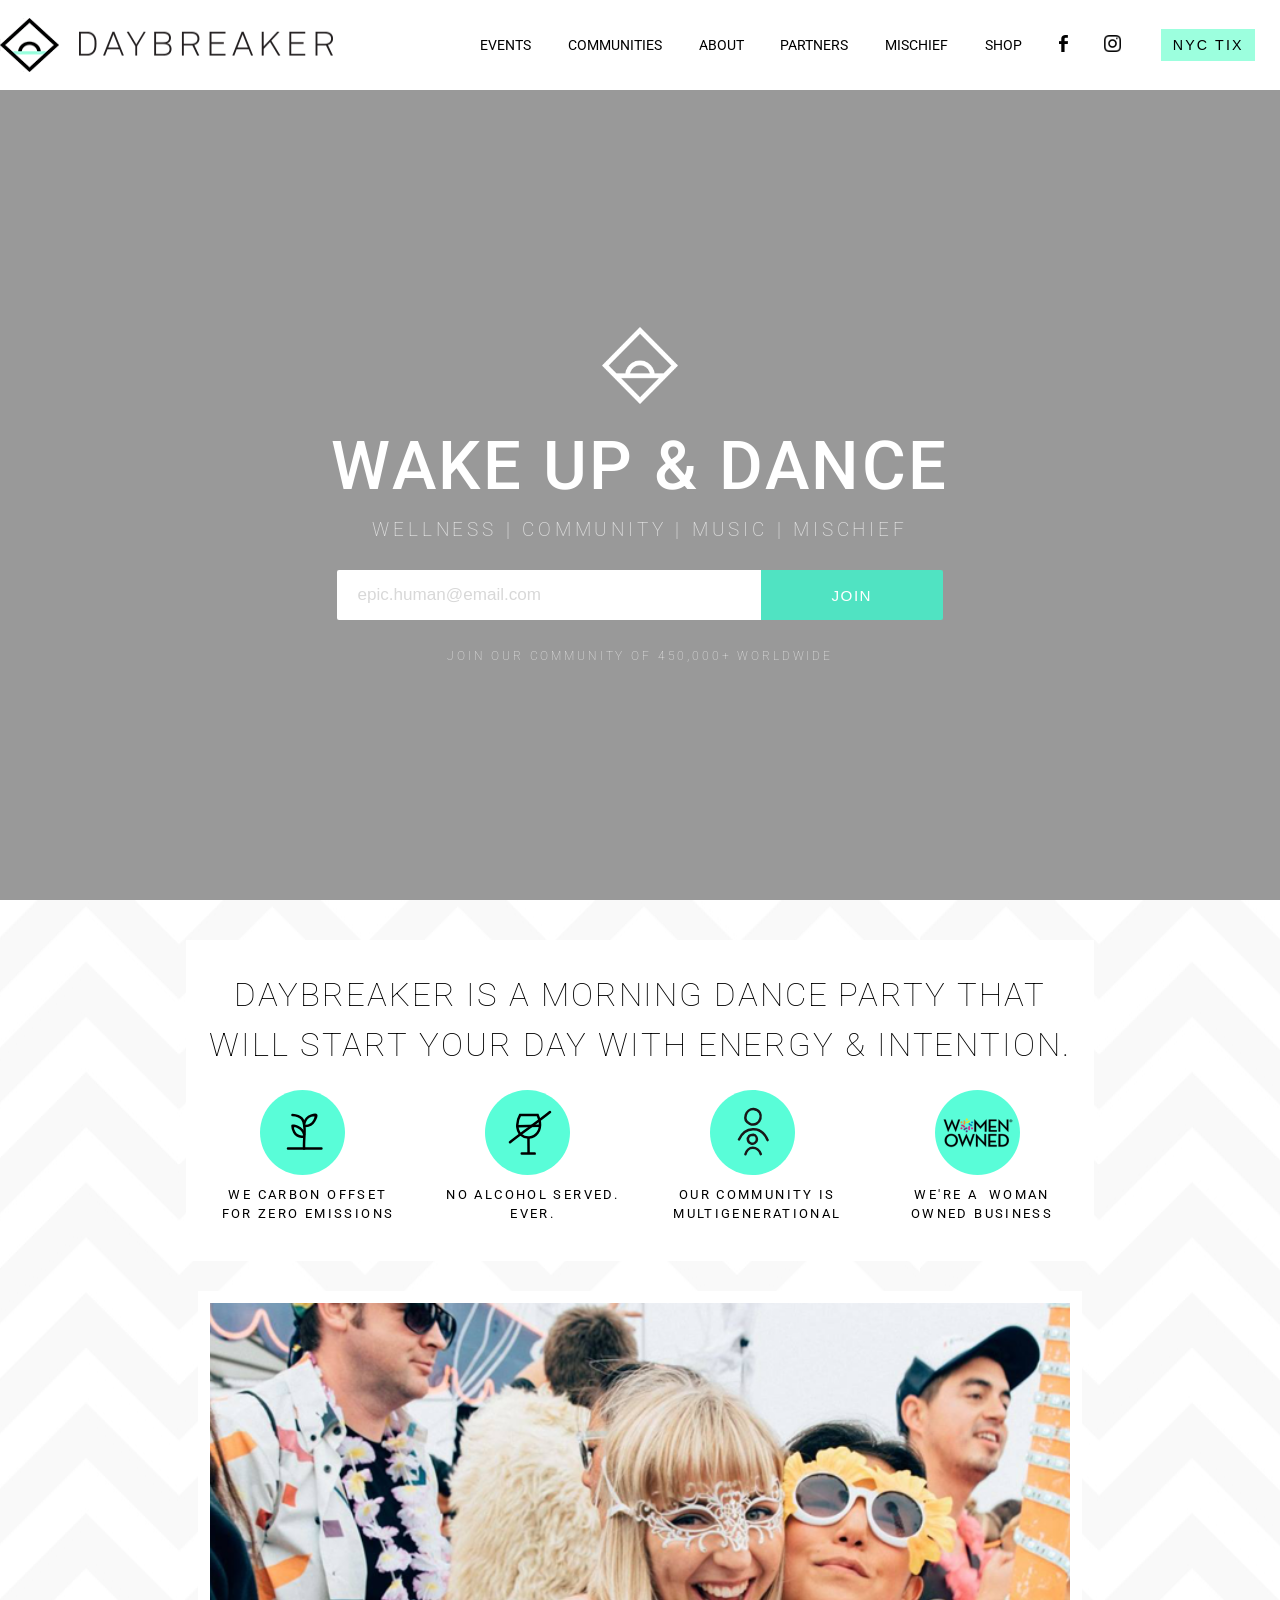
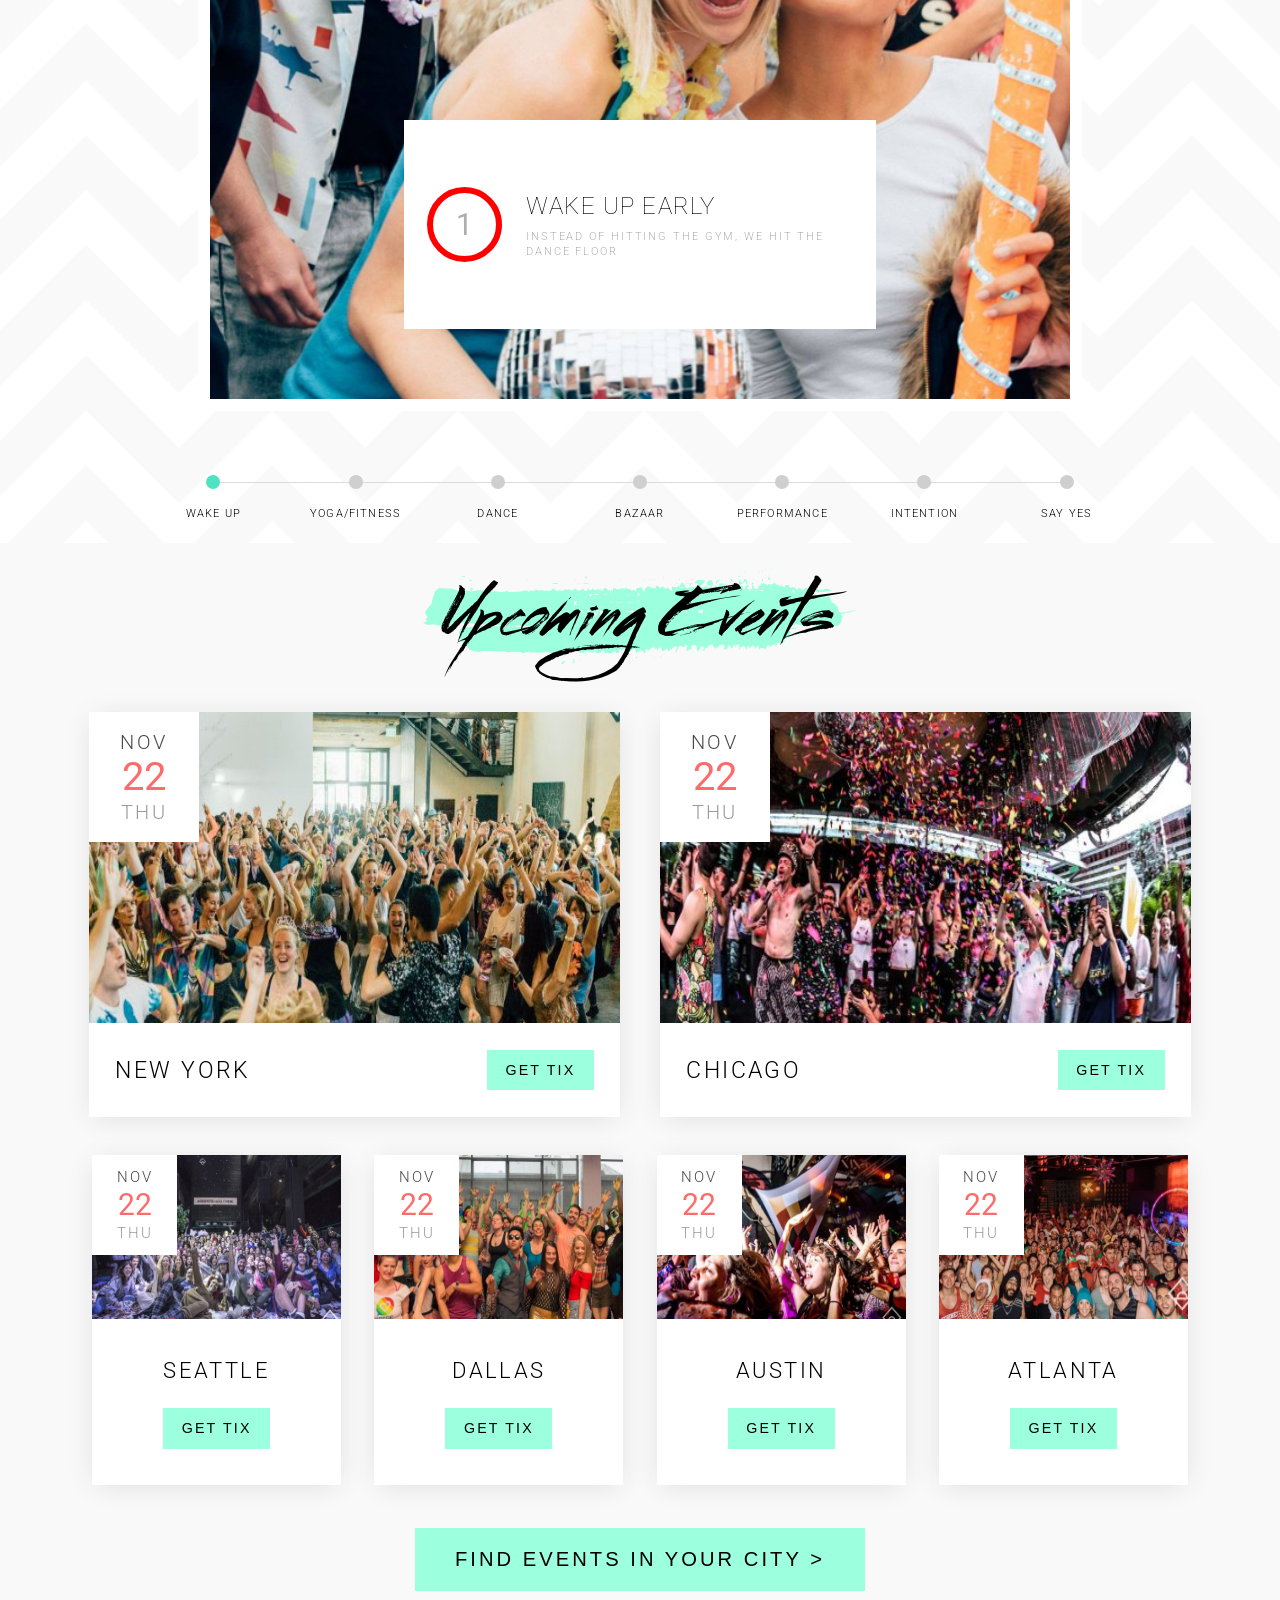
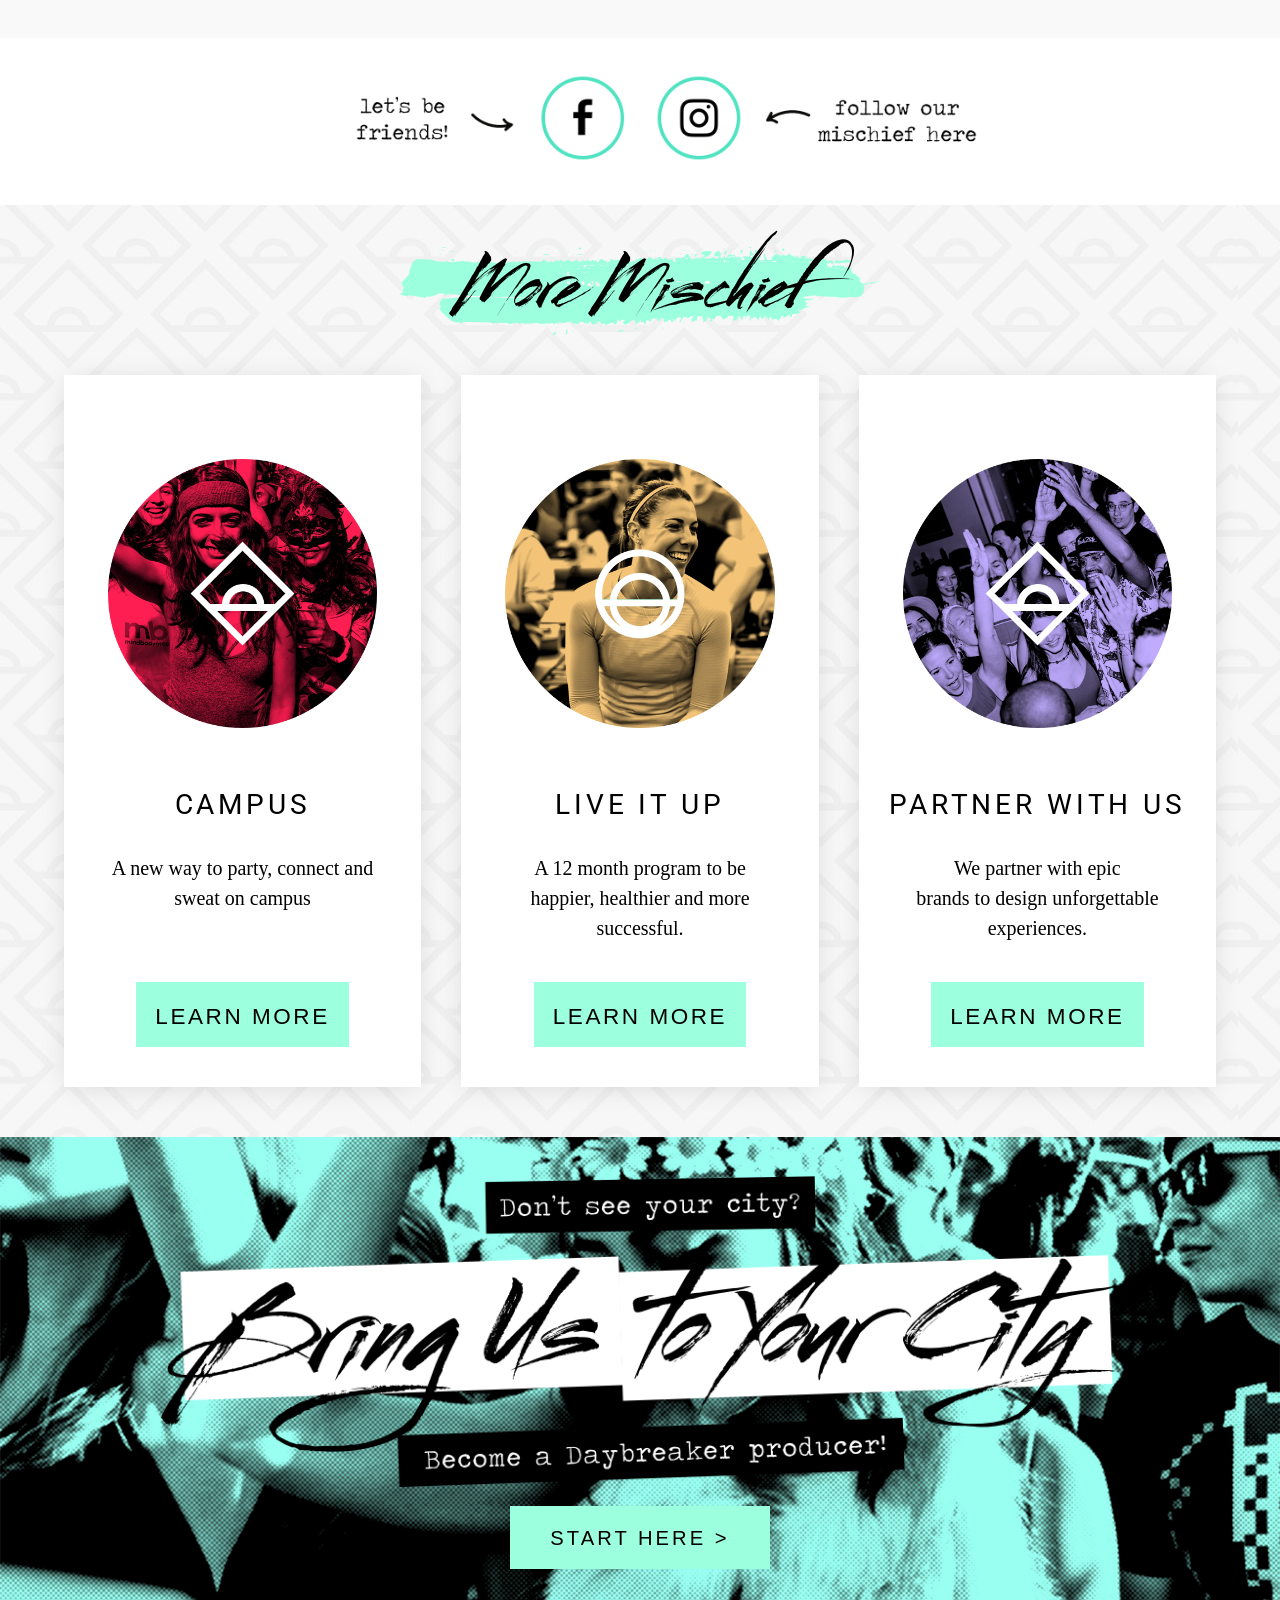
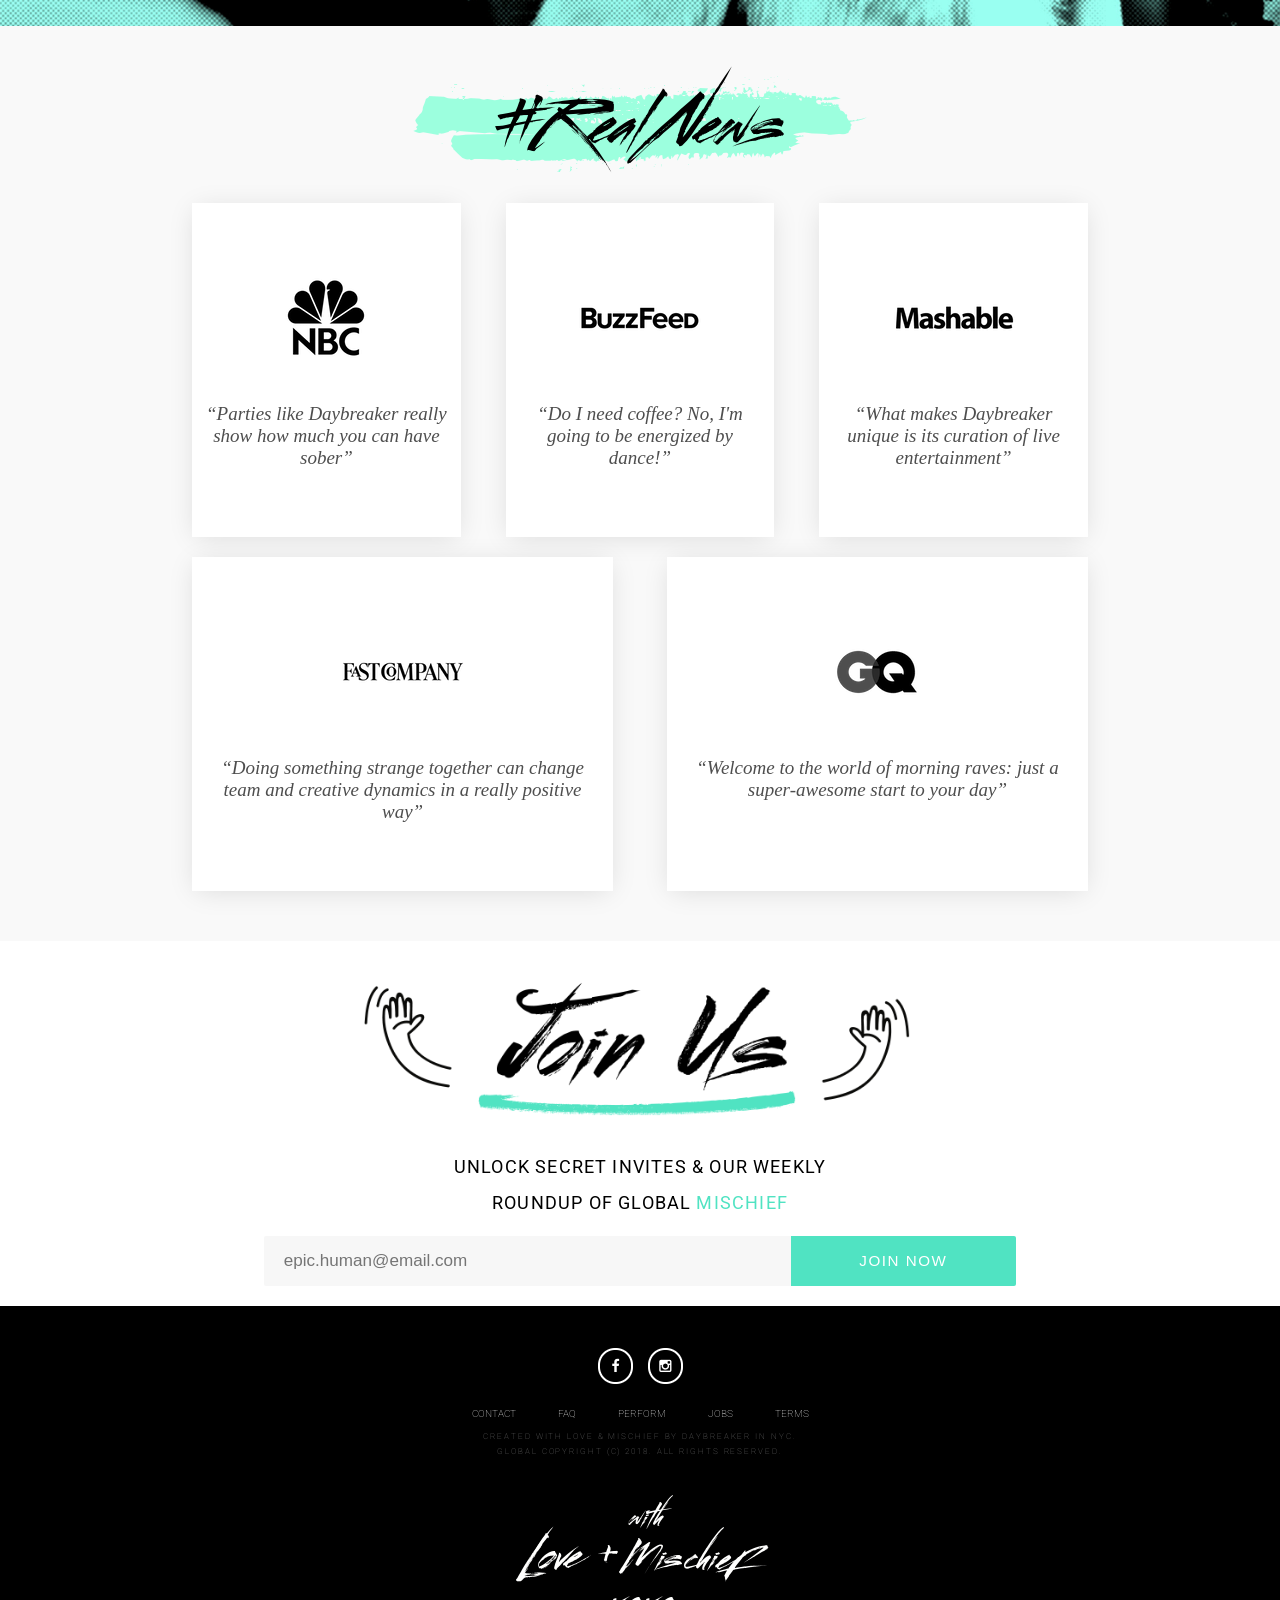
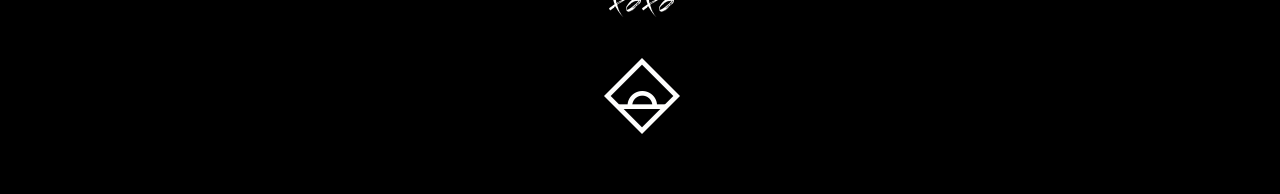
==== index.html @ abfbbd6a "fine-tuned section 2 (carousel) and section 3 (events) for google chrome on all screen sizes" ====
<!doctype html>
<html lang="en">
<head>
    <meta charset="UTF-8">
    <meta name="viewport"
          content="width=device-width, user-scalable=no, initial-scale=1.0, maximum-scale=1.0, minimum-scale=1.0">
    <meta http-equiv="X-UA-Compatible" content="ie=edge">
    <title>Home - DAYBREAKER</title>
    <link rel="stylesheet" href="css/rahman-reset.css">
    <link rel="stylesheet" href="css/all.css">
    <link rel="stylesheet" type="text/css" href="slick/slick.css"/>
    <link rel="stylesheet" type="text/css" href="slick/slick-theme.css"/>
    <link rel="stylesheet" href="css/index.css">
    <link rel="stylesheet" href="css/idxevents.css">
    <link rel="stylesheet" href="css/utils.css">
    <link href="https://fonts.googleapis.com/css?family=Roboto:100,100i,300,300i,400,400i,500,500i,700,700i,900,900i" rel="stylesheet">

    <!--Insert JQuery for nicer syntax and also to handle the slick slider slideshow -->
    <script type="text/javascript" src="jquery-3.3.1.js"></script>
    <script>
        $(document).ready(function(){
            $('.experience-slider').slick({
                autoplay: true,
                arrows: true,
                prevArrow: '<span class="prev"></span>',
                nextArrow: '<span class="next"></span>',
                dots: true
            });
            $('ul.slick-dots li:nth-child(1)').append("<p>Wake&nbsp;Up</p>");
            $('ul.slick-dots li:nth-child(2)').append("<p>Yoga/Fitness</p>");
            $('ul.slick-dots li:nth-child(3)').append("<p>Dance</p>");
            $('ul.slick-dots li:nth-child(4)').append("<p>Bazaar</p>");
            $('ul.slick-dots li:nth-child(5)').append("<p>Performance</p>");
            $('ul.slick-dots li:nth-child(6)').append("<p>Intention</p>");
            $('ul.slick-dots li:nth-child(7)').append("<p>Say&nbsp;Yes</p>");
        });
    </script>
</head>
<body>
    <header>
        <img class="header-logo" src="assets/img/daybreaker-logo-full.gif" alt="DAYBREAKER">
        <div class="header-right-container">
            <nav>
                <ul>
                    <li>EVENTS</li>
                    <li>COMMUNITIES</li>
                    <li>ABOUT</li>
                    <li>PARTNERS</li>
                    <li>MISCHIEF</li>
                    <li>SHOP</li>
                    <li class="header-nav-social-icon"><img src="assets/img/social-fb-black.png" alt="Facebook Link"></li>
                    <li class="header-nav-social-icon"><img src="assets/img/social-insta-black.png" alt="INstagram Link"></li>
                </ul>
            </nav>
            <button>Nyc Tix</button>
            <img id="header-mobile-menu" src="assets/img/hamburger_icon_2.png" alt="MENU">
        </div>
    </header>
    <section class="idx-hero p-rel">
         <!--Background video/image -->
        <!--<video muted autoplay="autoplay" title="daybrkr"  loop="loop">-->
        <video muted  title="daybrkr"  loop="loop">
            <source src="https://www.daybreaker.com/wp-content/themes/dybrkr/video/dybrkr.mp4" type="video/mp4">
        </video>
         <!--Splash content -->
        <main>
            <div class="blk-overlay"></div>
            <div class="splash-container">
                <img src="assets/img/logo-white.png" alt="Daybreaker Logo White">
                <h1>Wake&nbsp;up &&nbsp;dance</h1>
                <h2>Wellness&nbsp;<span class="splash-h2-vertbar">|</span>&nbsp;Community&nbsp;<span id="splashdetail1break"><br></span><span class="splash-h2-vertbar" id="splashdetailverticalbar">|</span>&nbsp;Music&nbsp;<span class="splash-h2-vertbar">|</span>&nbsp;Mischief</h2>
                <form action="" class="idx-newsletter-form">
                    <input type="email" class="idx-newsletter-form-email idx-hero-newsletter-form-email" title="Enter your email please :)" placeholder="epic.human@email.com">
                    <input type="submit" value="JOIN" class="idx-newsletter-form-btn">
                </form>
                <h3>Join our community of 450,000+ worldwide</h3>
            </div>
        </main>
    </section>
    <section class="slider-section">
        <div class="experience-text">
            <h2>DAYBREAKER&nbsp;IS&nbsp;A&nbsp;MORNING DANCE&nbsp;PARTY&nbsp;THAT WILL&nbsp;START&nbsp;YOUR&nbsp;DAY&nbsp;WITH ENERGY&nbsp;&&nbsp;INTENTION.
            </h2>
            <ul class="experience-text-list">
                <li class="experience-text-list-item">
                    <img src="assets/img/carbon-emissions.svg" alt="">
                    <p>We&nbsp;carbon&nbsp;offset<br>for&nbsp;zero&nbsp;emissions</p>
                </li>
                <li class="experience-text-list-item">
                    <img src="assets/img/noalcoholservedever.svg" alt="">
                    <p>No&nbsp;alcohol&nbsp;served.<br>ever.</p>
                </li>
                <li class="experience-text-list-item">
                    <img src="assets/img/multigenerationalcommunity.svg" alt="">
                    <p>Our&nbsp;community&nbsp;is<br>multigenerational</p>
                </li>
                <li class="experience-text-list-item">
                    <img src="assets/img/womanownedbusiness.png" alt="">
                    <p>We're&nbsp;a&nbsp&nbsp;woman<br>owned&nbsp;business</p>
                </li>
                </div>
            </ul>
        </div>
        <div class="experience-slider">
            <div class="slide">
                <div class="slider-img" id="slide1">
                    <div class="slider-detail">
                        <div class="slider-number">1</div>
                        <div class="slider-content-right">
                            <div class="slider-title">Wake up Early</div>
                            <div class="slider-subtext">Instead&nbsp;of&nbsp;hitting&nbsp;the gym, we hit the dance floor</div>
                        </div>
                    </div>
                </div>
            </div>
            <div class="slide">
                <div class="slider-img" id="slide2">
                    <div class="slider-detail">
                        <div class="slider-number">2</div>
                        <div class="slider-content-right">
                            <div class="slider-title">Yoga Pregame</div>
                            <div class="slider-subtext">1-HR Deep House Yoga or a heart-pumping workout</div>
                        </div>
                    </div>
                </div>
            </div>
            <div class="slide">
                <div class="slider-img" id="slide3">
                    <div class="slider-detail">
                        <div class="slider-number">3</div>
                        <div class="slider-content-right">
                            <div class="slider-title">Epic Dance Party</div>
                            <div class="slider-subtext">Main Event = 2-HR Dance party with epic surprises</div>
                        </div>
                    </div>
                </div>
            </div>
            <div class="slide">
                <div class="slider-img" id="slide4">
                    <div class="slider-detail">
                        <div class="slider-number">4</div>
                        <div class="slider-content-right">
                            <div class="slider-title">Free&nbsp;bevs &&nbsp;Bites</div>
                            <div class="slider-subtext">Coffee, healthy juices, & breakfast treats--no booze :)</div>
                        </div>
                    </div>
                </div>
            </div>
            <div class="slide">
                <div class="slider-img" id="slide5">
                    <div class="slider-detail">
                        <div class="slider-number">5</div>
                        <div class="slider-content-right">
                            <div class="slider-title">Secret&nbsp;Concert</div>
                            <div class="slider-subtext">Soul&nbsp;moving&nbsp;performance by local artists</div>
                        </div>
                    </div>
                </div>
            </div>
            <div class="slide">
                <div class="slider-img" id="slide6">
                    <div class="slider-detail">
                        <div class="slider-number">6</div>
                        <div class="slider-content-right">
                            <div class="slider-title">Set Intentions</div>
                            <div class="slider-subtext">Together, we share an intention and leave connected</div>
                        </div>
                    </div>
                </div>
            </div>
            <div class="slide">
                <div class="slider-img" id="slide7">
                    <div class="slider-detail">
                        <div class="slider-number">7</div>
                        <div class="slider-content-right">
                            <div class="slider-title">Keep saying yes</div>
                            <div class="slider-subtext">See what happens when you keep showing up</div>
                        </div>
                    </div>
                </div>
            </div>
        </div>
    </section>
    <section class="home-events">
        <img class="title-image" src="assets/img/homepage-upcoming-events-header.png" alt="Upcoming Events">
        <div class="home-events-container">
            <div class="large-home-event">
                <div class="card-shadow white-card card-grower p-rel">
                    <div class="box-date events-date-floater">
                        <span class="month-color">Nov</span>
                        <strong class="date-number-color">22</strong>
                        <span class="day-color">Thu</span>
                    </div>
                    <img class="home-events-white-card-image" src="assets/img/upcoming-events-homepage-large-1.jpg" alt="">
                    <div class="card-section text-center city-text-2">
                        <h4 class="city-text">New York</h4>
                        <button>Get Tix</button>
                    </div>
                </div>
            </div>
            <div class="large-home-event">
                <div class="card-shadow white-card card-grower p-rel">
                    <div class="box-date events-date-floater">
                        <span class="month-color">Nov</span>
                        <strong class="date-number-color">22</strong>
                        <span class="day-color">Thu</span>
                    </div>
                    <img class="home-events-white-card-image" src="assets/img/upcoming-events-homepage-large-2.jpg" alt="">
                    <div class="card-section text-center city-text-2">
                        <h4 class="city-text">Chicago</h4>
                        <button>Get Tix</button>
                    </div>
                </div>
            </div>
            <div class="small-home-event">
                <div class="card-shadow white-card card-grower p-rel">
                    <div class="box-date events-date-floater">
                        <span class="month-color">Nov</span>
                        <strong class="date-number-color">22</strong>
                        <span class="day-color">Thu</span>
                    </div>
                    <img src="assets/img/upcoming-events-homepage-small-1.jpg" alt="" class="home-events-white-card-image">
                    <div class="card-section text-center city-text-2">
                        <h4 class="city-text">Seattle</h4>
                        <button>Get Tix</button>
                    </div>
                </div>
            </div>
            <div class="small-home-event">
                <div class="card-shadow white-card card-grower p-rel">
                    <div class="box-date events-date-floater">
                        <span class="month-color">Nov</span>
                        <strong class="date-number-color">22</strong>
                        <span class="day-color">Thu</span>
                    </div>
                    <img src="assets/img/upcoming-events-homepage-small-2.jpg" alt="" class="home-events-white-card-image">
                    <div class="card-section text-center city-text-2">
                        <h4 class="city-text">Dallas</h4>
                        <button>Get Tix</button>
                    </div>
                </div>
            </div>
            <div class="small-home-event">
                <div class="card-shadow white-card card-grower p-rel">
                    <div class="box-date events-date-floater">
                        <span class="month-color">Nov</span>
                        <strong class="date-number-color">22</strong>
                        <span class="day-color">Thu</span>
                    </div>
                    <img src="assets/img/upcoming-events-homepage-small-3.jpeg" alt="" class="home-events-white-card-image">
                    <div class="card-section text-center city-text-2">
                        <h4 class="city-text">Austin</h4>
                        <button>Get Tix</button>
                    </div>
                </div>
            </div>
            <div class="small-home-event">
                <div class="card-shadow white-card card-grower p-rel">
                    <div class="box-date events-date-floater">
                        <span class="month-color">Nov</span>
                        <strong class="date-number-color">22</strong>
                        <span class="day-color">Thu</span>
                    </div>
                    <img src="assets/img/upcoming-events-homepage-small-4.jpg" alt="" class="home-events-white-card-image">
                    <div class="card-section text-center city-text-2">
                        <h4 class="city-text">Atlanta</h4>
                        <button>Get Tix</button>
                    </div>
                </div>
            </div>
        </div>
        <button class="large-button">Find&nbsp;events in&nbsp;your&nbsp;city&nbsp;></button>
    </section>
    <section class="lets-be-friends">
        <img class="mobile-on" src="assets/img/fb-mobile.png" alt="">
        <img class="mobile-off" src="assets/img/fb.png" alt="">
        <img class="mobile-on" src="assets/img/ig-mobile.png" alt="">
        <img class="mobile-off" src="assets/img/ig.png" alt="">
    </section>
    <section class="idx-more-mischief">
        <img class="title-image" src="assets/img/16-Homepage-More%20Mischef-Title-Full.png" alt="More Mischief">
        <div class="idx-mm-container">
            <div class="mm-horizontal-card card-shadow">
                <img src="assets/img/mm_partners_image.png" alt="">
                <div class="mm-horizontal-card-flex-right-container">
                    <h1 class="mm-card-title">Partner with Us</h1>
                    <h2 class="mm-card-subtitle">We partner with epic brands&nbsp;to&nbsp;design unforgettable&nbsp;experiences.</h2>
                    <button class="mm-card-button">Learn more</button>
                </div>
            </div>
            <div class="mm-vert-card card-shadow">
                <img src="assets/img/more-mischief-campus-fix.png" alt="Campus Image">
                <h1 class="mm-card-title">Campus</h1>
                <h2 class="mm-card-subtitle">A new way to party, connect and sweat on campus</h2>
                <button class="mm-card-button">Learn More</button>
            </div>
            <div class="mm-vert-card card-shadow">
                <img src="assets/img/More-Mischief-Live-it-up_logo-fix.png" alt="Campus Image">
                <h1 class="mm-card-title">Live it Up</h1>
                <h2 class="mm-card-subtitle">A&nbsp;12&nbsp;month program&nbsp;to&nbsp;be happier,&nbsp;healthier and&nbsp;more successful.</h2>
                <button class="mm-card-button">Learn More</button>
            </div>
            <div class="mm-vert-card card-shadow">
                <img src="assets/img/mm_partners_image.png" alt="">
                <h1 class="mm-card-title">Partner with Us</h1>
                <h2 class="mm-card-subtitle">We&nbsp;partner&nbsp;with&nbsp;epic brands&nbsp;to&nbsp;design unforgettable experiences.</h2>
                <button class="mm-card-button">Learn more</button>
            </div>
        </div>
    </section>
    <section class="idx-bring-us-to-your-city">
        <img class="title-image" src="assets/img/bring-us-to-your-city.png" alt="">
        <button class="large-button">Start Here > </button>
    </section>
    <section class="idx-real-news">
        <img src="assets/img/index-real-news-title-image.png" alt="" class="title-image">
        <div class="idx-rn-container">
            <div class="rn-row-1-card card-shadow">
                <img class="rn-card-image" src="assets/img/nbc-logo.png" alt="">
                <blockquote class="rn-card-bq">Parties like Daybreaker really show how much you can have sober</blockquote>
            </div>
            <div class="rn-row-1-card card-shadow">
                <img class="rn-card-image" src="assets/img/buzzfeed-logo.png" alt="">
                <blockquote class="rn-card-bq">Do I need coffee? No, I'm going to be energized by dance!</blockquote>
            </div>
            <div class="rn-row-1-card card-shadow">
                <img class="rn-card-image" src="assets/img/mashable-logo.png" alt="">
                <blockquote class="rn-card-bq">What makes Daybreaker unique is its curation of live entertainment</blockquote>
            </div>
            <div class="rn-row-2-card card-shadow">
                <img class="rn-card-image" src="assets/img/fast-company.png" alt="">
                <blockquote class="rn-card-bq">Doing something strange together can change team and creative dynamics in a really positive way</blockquote>
            </div>
            <div class="rn-row-2-card card-shadow">
                <img class="rn-card-image" src="assets/img/gq-logo.png" alt="">
                <blockquote class="rn-card-bq">Welcome to the world of morning raves: just a super-awesome start to your day</blockquote>
            </div>
        </div>
    </section>
    <section class="idx-join-us">
        <div class="pre-ftr-container">
            <img class="title-image" src="assets/img/join-us.png" alt="">
            <p>Unlock&nbsp;secret&nbsp;invites&nbsp;&&nbsp;our&nbsp;weekly<br>roundup&nbsp;of&nbsp;global&nbsp;<span>mischief</span></p>
            <form action="" class="idx-newsletter-form">
                <input type="email" class="idx-newsletter-form-email idx-preftr-newsletter-form-email" title="Enter your email please :)" placeholder="epic.human@email.com">
                <input type="submit" value="JOIN NOW" class="idx-newsletter-form-btn">
            </form>
        </div>
    </section>
    <footer>
        <div class="ftr-flex-container">
            <div class="ftr-social-icons">
                <img src="assets/img/fb-ftr-ico.png" alt="">
                <img src="assets/img/ig-ftr-ico.png" alt="">
            </div>
            <ul class="ftr-nav">
                <li>Contact</li>
                <li>FAQ</li>
                <li>Perform</li>
                <li>Jobs</li>
                <li>Terms</li>
            </ul>
            <p>Created&nbsp;with&nbsp;love&nbsp;&&nbsp;mischief&nbsp;by&nbsp;daybreaker&nbsp;in&nbsp;nyc.<br>Global&nbsp;copyright&nbsp;(c)&nbsp;2018.&nbsp;All&nbsp;Rights&nbsp;Reserved.</p>
            <img class="ftr-logo-1" src="assets/img/footer-logo-1.png" alt="">
            <img class="ftr-logo-2" src="assets/img/footer-logo-2.png" alt="">
        </div>
    </footer>

    <!--Insert slick.js library to handle slider in "slider-section"-->
    <script type="text/javascript" src="slick/slick.js"></script>
</body>
</html>
---- css/all.css ----
/* As the screen width increases, gradually increase root font size from 8px to 16px */
br {
    margin: 0 0;
    padding: 0 0;
    height: 0rem;
}
html {
    font-size: 8px;
    font-family: roboto, sans-serif;
}
@media screen and (min-width:48em) {
    html {
        font-size: 9px;
    }
}
@media screen and (min-width:64.0625em) {
    html {
        font-size: 9.5px
    }
}
@media screen and (min-width:80.0625em) {
    html {
        font-size: 10px
    }
}
@media screen and (min-width:90.0625em) {
    html {
        font-size: 14px
    }
}
@media screen and (min-width:120em) {
    html {
        font-size: 16px
    }
}

/* Root Button Styling Across website */
button {
    background-color: #9cffde;
    text-transform: uppercase;
    letter-spacing: .15em;
}
button:hover {
    background-color: #000000;
    color: #9cffde;
}

/* Text root styles */
h1 {
    font-size: 3.5rem;
    font-weight: 400;
    letter-spacing: 1.75px;
    line-height: 3rem;
    color: white;

    margin-bottom: 3rem;

}
h2 {
    font-size: 3vw;
    font-weight: 200;
    letter-spacing: .4rem;
    line-height: 2.5rem;
    color: #DCDCDC;

    margin-bottom: 3rem;
}
h3 {
    font-size: 2.5vw;
    font-weight: 200;
    letter-spacing: .3rem;
    color: #D8D8D8;

    margin-top: 3rem;
}
p {
    font-size: 1.875rem;
    letter-spacing: .125rem;
    line-height: 2;
}
@media (max-width: 29.975em) {
    p {
        font-size: 1.5625rem;
    }
}
/********************* Header **************************/
header {
    /* Position, size, color */
    height: 10vh;
    width: 100vw;
    background-color: white;

    /* Alignment */
    display: flex;
    flex-flow: row nowrap;
    justify-content: space-between;
    align-items: center;
}
    /*** Header Logo ***/
    /* As the screen gets bigger, make the logo bigger */
,header-logo {
    width: 42vw;
    margin-left: 15px;
}
@media (min-width: 600px) {
    .header-logo {
        width: 339px;
        height: 6vh;
    }
}
    /* Hold Nav + Tix button in a container so we can lay
    them out together using flexbox */
.header-right-container {
    /* Size it right for small screens */
    width: 180px;
    height: 10vh;

    /* Align the nav and Tix button appropriately */
    display: flex;
    flex-flow: row nowrap;
    justify-content: space-between;
    align-items: center;
}
    /* At small screen sizes, we go hamburger menu, not full nav */
.header-right-container > nav {
    display: none;
}
.header-right-container > button {
    /* Look&Feel, size */
    letter-spacing: .15em;
    width: 90px;
    height: 30px;
    font-size: 1.5rem;

    /* Positioning */
    margin-left: 13px;
    margin-right: 13px;
}
    /* At 2014 pixels, swap out the hamburger icon for a full fledged nav */
@media (min-width: 1024px) {
    #header-mobile-menu { display: none; }
    .header-right-container { width: 800px; /* Trial and Error */ }
    .header-right-container > nav {
        display: inline-block;
        width: 90%;
    }
    .header-right-container > nav > ul {
        /* Take up the entire nav container */
        width: 100%;

        /* Line up the nav elements */
        display: flex;
        flex-flow: row nowrap;
        justify-content: space-between;
        align-items: center;

        font-size: 1.5rem;
    }
    /* Put social nav icons to the left for spacing reasons */
    .header-nav-social-icon {
        order: -1; /
    }
    .header-nav-social-icon > img {
        display: none; /* Don't display. Screen still too small */
        height: 1.8rem;
    }
    .header-right-container > button {
        height: 32px;
        width: 105px;
        margin-right: 25px;
        margin-left: 40px;

        font-size: 1.5rem;
    }
}
@media (min-width: 1180px) {
     /* Bring in the social icons */
    .header-nav-social-icon {
        order: 10; /* Put them back on the right */
    }
    .header-nav-social-icon > img {
        display: inline-block; /* Display them */
    }
}
/* Decrease the size of nav links, icons, and button at large screen sizes */
@media (min-width: 1440px) {
    .header-right-container > button {
        font-size: 1.1rem;
    }
    .header-nav-social-icon > img {
        height: 1.4rem;
    }
    .header-right-container > nav > ul {
        font-size: 1.1rem;
    }
}
#header-mobile-menu {
    height: 10vh;
    width: 54px; /* Width + L/R padding carefully calibrated */
    padding: 2vh 13px 2vh 13px;
    border-left: 1px solid #e3e3e3;
}

/********************* Footer **************************/
footer {
    background-color: black;
    padding: 40px 0;
}

.ftr-flex-container {
    display: flex;
    flex-flow: column nowrap;
    justify-content: center;
    align-items: center;

    text-align: center;
}

.ftr-social-icons {
    margin-bottom: 10px;
}
.ftr-social-icons > img {
    margin: 0 5px;
}

.ftr-nav {
    display: flex;
    flex-flow: row nowrap;
    justify-content: space-between;
    align-items: center;

    color: white;
    text-transform: uppercase;
}

.ftr-nav > li {
    padding: 10px 21px;
    font-size: 10px;
    font-weight:100;
}

footer p {
    font-size: .8rem;
    color: #828282;
    text-transform: uppercase;
    font-weight: 100;
    letter-spacing: .2rem;
}

.ftr-logo-1 {
    margin-top: 30px;
    margin-bottom: 0px;
}
---- css/index.css ----
/**************************** ALL INDEX ****************************************/
.title-image {
    margin: 0 auto;
    display: block;
    max-width: 75%;
}

/******************************  HERO ******************************************/
.idx-hero {
    /* Bckground */
    background-image: url("../assets/img/dybrkr_home_background_image.jpg");
    background-size: cover;
    background-repeat: no-repeat;
    background-position: center;

    /* Sizing */
    width: 100vw;
    height: 60vh;
}
    /*********** HANDLING THE VIDEO ***********/
/* At the smallest screen sizes, we use a background image, no video. At 760px, we
switch to the vdeio. At 1280px, we fix the height of the video so that it doesn't
grow outside of its container in an attempt to preserve its aspect ratio. */
.idx-hero > video {
    display: none;
}
@media (min-width: 760px) {
    .idx-hero > video {
        width: 100vw;
        display: block;
        object-fit: fill;
        object-position: center;
    }

    .idx-hero {
        background-image: none;

        /* Take up however much space it needs for content, and no more.
        This ensures you don't have weird mismatches when the video is
        shorter than the full viewport height (minus the header) due to
        its fixed aspect ratio */
        height: auto;
    }
}
@media (min-width: 1280px) {
    .idx-hero > video {
        /* Set height to 90vh so that video + header equals 100vh */
        height: 90vh;
    }
}
    /********** MAIN HERO *********************/
/* The purpose of the <main> container is to hold the necessary space to properly
center the splash content */
.idx-hero > main {
    /* Occupy the entire below-nav/above-the-fold space */
    position: absolute;
    top: 0; left: 0; right: 0; bottom: 0;

    /* Center the splash content within itself */
    display: flex;
    align-items: center;
    justify-content: center;
}
/* Center items horizontally within the splash area */
.splash-container {
    position: absolute; /* Draw this OVER blk-overlay, rather than after it */

    display: flex;
    align-items: center;
    flex-flow: column nowrap;

    text-transform: uppercase;
    text-align: center; /* For when text wraps to a second line */
}
.splash-container > img {
    width: 18vw;
    margin-bottom:4rem;
}
#splashdetail1break {
    display: inline; /* At smaller screen sizes, there should be a line break */
}
#splashdetailverticalbar {
    display: none; /* When detail 1 on two lines, don't display this bar */
}
#form-standin-homepage {
    padding: 20px 100px;
    background-color: white;
    max-width: 90%;
}
    /*** HERO AT MIDDLE TO LARGE SCREEN SIZES **/
@media (min-width: 700px) {
    .splash-container > img {
        width: 6vw;
        margin-bottom: 3rem;
    }
    h1 {
        font-size: 7rem;
        font-weight: 500;
        letter-spacing: 2.5px;
        line-height: 1;

        margin-bottom: 2rem;
    }
    h2 {
        font-size: 2rem;
    }
    h3 {
        font-size: 1.25rem;
    }
    #splashdetail1break {
        display: none; /* At larger screen sizes, no line break here */
    }
    #splashdetailverticalbar {
        display: inline; /* At larger screen sizes, display this seperator */
    }
    .splash-h2-vertbar {
        vertical-align: text-top;
    }
    #form-standin-homepage {
        padding: 20px 300px;
    }
}

/***************************** NEWSLETTER FORMS *****************************/
.idx-newsletter-form {
    height: 50px;
    width: 98%;

    display: flex;
    justify-content: center;
    flex-flow: row nowrap;
}
.idx-newsletter-form-email {
    width: 70%;
    border-bottom-left-radius: 2px;
    border-top-left-radius: 2px;

    font-size: 1.8rem;
    font-weight: 100;
    padding-left: 20px;
    color: red;
}
.idx-preftr-newsletter-form-email {
    background-color: #F7F7F7;
    color: #9B9B9B;
}
.idx-newsletter-form-email:focus, .idx-newsletter-form-btn:focus {
    outline: none
}
.idx-hero-newsletter-form-email::placeholder {
    color: #D8D8D8;
}
.idx-newsletter-form-btn {
    background-color: #50e3c2;
    text-transform: uppercase;
    letter-spacing: .1em;
    font-weight: 400;
    font-size: 1.6rem;

    width: 30%;
    color: white;

    border-bottom-right-radius: 2px;
    border-top-right-radius: 2px;
}
.idx-newsletter-form-btn:hover {
    background-color: #000000;
}

/*********************** LET'S BE FRIENDS *************************************/
.lets-be-friends {
    display: flex;
    justify-content: center;
    align-items: center;
    flex-flow: row nowrap;
    padding: 1vw;

}
.lets-be-friends img {
    height: 18vw;
}
.mobile-off {
    display: none;
}
@media (min-width: 736px) {
    .mobile-off {
        display: inline-block;
    }
    .mobile-on {
        display: none;
    }

    .lets-be-friends img {
        height: 11vw;
    }
}

/*********************** MORE MISCHIEF *************************************/
    /* Basic sizing of section relative to other sections. Background */
.idx-more-mischief {
    background-image: url("../assets/img/mm-section-bg.jpg");

    /* Put some space between this section and the ones below and above it */
    padding-top: 25px;
    padding-bottom: 50px;
}
    /* Flexbox Container for cards */
.idx-mm-container {
    display: flex;
    flex-flow: row wrap;
    align-items: center;
    justify-content: space-between;

    width: 90%;
    margin: 0 auto;
    margin-top: 20px;
}
    /* Basic styling for the horizontal and vertical card containers */
.mm-horizontal-card {
    display: flex;
    justify-content: space-evenly;
    align-items: center;
    flex-flow: row wrap;

    background: white;
    text-align: center;
    padding-bottom: 10px;
}
.mm-horizontal-card-flex-right-container {
    padding: 20px 0;
    width: 50%;
}
.mm-vert-card {
    width: 47%;
    margin-top: 20px;
    padding: 40px 0;
    text-align: center;
    background-color: white;
}
    /* Basic styling for the h1, h2, button and img elements in horizontal and vertical cards */
.mm-vert-card > img, .mm-horizontal-card > img {
    width: 17vh;
    height: 17vh;
    margin-bottom: 10px;
}
h1.mm-card-title {
    color: black;
    font-size: 5.4vw;
    letter-spacing: .3vw;
    text-transform: uppercase;
    line-height: 1.5;
    font-weight: 400;
    margin-bottom: 0;
}
h2.mm-card-subtitle {
    color: black;
    font-size: 4vw;
    letter-spacing: .1vw;
    line-height: 1.5;
    font-family: serif;
    font-weight: 100;
    padding: 0 3vw;
}
button.mm-card-button {
    font-size: 1.7vh;
    padding: 1.5vh 3.5vw 1.5vh;
    letter-spacing: .2vw;
    font-weight: 400;
}
    /* At smaller screen sizes, don't show the 3rd vertical card */
.idx-mm-container div:nth-child(4) {
    display: none;
}
    /****** the details *******/
    /* Use a series of MQs to set the min-height for detail text s.t
    - each card remains equally sized at all screen widths
    - the distance from the button to the detail text doesn't get too big.
     */
.mm-vert-card > h2.mm-card-subtitle {
    min-height: 120px;
}
@media (min-width: 520px) {
    .mm-vert-card > h2.mm-card-subtitle {
        min-height: 180px;
    }
}
@media (min-width: 1000px) {
    .mm-vert-card > h2.mm-card-subtitle {
        min-height: 100px;
    }
}
    /* At 736px, switch up the layout and adjust styles as needed */
@media (min-width: 736px) {
    /* Swap the horizontal card for a third vertical card */
    .mm-horizontal-card {
        display: none;
    }
    .idx-mm-container div:nth-child(4) {
        display: block;
    }
    .mm-vert-card {
        width: 31%;
    }

    /* Adjust the image, h1, h2, and button styles accordingly */
    .mm-vert-card > img {
        width: 100%;
        height: auto;

        padding: 44px;
    }
    h1.mm-card-title {
        font-size: 2.2vw;
        margin-bottom: 3vh;
    }
    h2.mm-card-subtitle {
        font-size: 20px;
        letter-spacing: normal;
        text-align: center;

    }
    button.mm-card-button {
        font-size: 2.5vh;
        padding: 2.5vh 1.5vw 1.9vh;
    }
}

/*********************** Bring us to your city *************************************/
.idx-bring-us-to-your-city {
    background-image: url("../assets/img/Producer-section-background-img.jpg");
    background-size: cover;
    padding: 3vw 0;

    text-align: center; /* to center the main CTA button */
}

/*********************** Real News ,*************************************/
    /* Basic background color and setup */
.idx-real-news {
    background-color: rgb(249, 249, 249);
    padding: 40px 0;
}
    /* Flex container for cards */
.idx-rn-container {
    display: flex;
    flex-flow: row wrap;
    justify-content: space-between;
    align-items: center;

    width: 70%;
    margin: 0 auto;
    margin-top: 20px;
    text-align: center;

}
    /* Basic styling for cards, layout and inner contents */
.rn-row-1-card, .rn-row-2-card {
    background: white;
    width: 100%;
    margin: 10px 0;
    padding: 40px 10px;
}
.rn-card-image {
    display: block;
    margin: 0 auto;
}
.rn-card-bq {
    display: block;
    margin: 0 auto;

    font-size: 5vw;
    font-family: serif;
    font-weight: 100;
    font-style: italic;
    color: #4e4e4e;
}
blockquote {
    quotes: "“" "”" "‘" "’";
}
blockquote:before {
    content:open-quote;
}
blockquote:after {
    content:close-quote;
}
    /* At 736px, redo layout and some details of the inner contents */
@media (min-width: 736px) {
    .rn-card-bq {
        font-size: 2rem;
        margin-top: 10px;
    }
    .rn-row-1-card { width: 30%; }
    .rn-row-2-card { width: 47%; }
    .rn-row-2-card, .rn-row-1-card {
        height: 334px; /* So that all cards are same height even if text boxes vary in height */
    }
}

/*********************** Join Us *************************************/
.idx-join-us {
    text-align: center;
    padding: 20px 0;
}
.pre-ftr-container > p {
    text-transform: uppercase;
    padding: 0 10px;
    margin-top: 15px;
    margin-bottom: 15px;
}
.pre-ftr-container > div#form-standin-homepage {
    background-color: beige;
    margin: 0 auto;
    margin-top: 15px;
}
.pre-ftr-container > p > span {
    color: #50e3c2;
}
.pre-ftr-container {
    margin: 0 auto;
    max-width: 80%;

    display: flex;
    flex-flow: column nowrap;
    justify-content: center;
    align-items: center;
}
@media (min-width: 736px) {
    .pre-ftr-container {
        max-width: 60%;
    }
}

/********************** CAROUSEL SECTION**********************************/
/*      INFO BOX PRIOR TO CAROUSEL                        */
.experience-text {
    background-color: white;
    max-width: 90%;

    display: block;
    margin: 0 auto 30px auto; /* No margin up top, but need some space down under */

    padding: 10px 5px 0px 5px;
    text-align: center;
}
.experience-text h2 {
    color: black;
    font-weight: 100;
    font-size: 2.2rem;
    line-height: 1.5;
    letter-spacing: 0.2rem;
    margin: 20px 10px;
}
@media (min-width: 970px) {
    .experience-text h2 {
        font-size: 3.5rem;
    }
}
.experience-text-list {
    display: flex;
    flex-flow: column nowrap;
    align-items: center;
    justify-content: flex-start;
    margin: 15px auto;
}
.experience-text-list-item {
    display: flex;
    flex-flow: row nowrap;
    align-items: center;
    width: 100%;
    text-transform: uppercase;
    line-height: 1;
    margin-bottom: 20px;
}
.experience-text-list-item img {
    width: 60px;
    height: 60px;
}
.experience-text-list-item p {
    font-size: 13px;
    font-weight: 400;
    line-height: 2rem;
    letter-spacing: 0.25rem;
    text-align: left;
    margin-left: 10px;
}
        /* Responsiveness: 0-768px, 768px-1200px, 1201px+         */
@media (max-width: 361px) {
    .experience-text-list {
        width: 95%;                 /* List should take up 95% of width of containing box */
    }
}
@media (max-width: 767px) {
    .experience-text-list {
        width: 266px;               /* Above 766px, peg the width of the list */
    }
}
@media (min-width: 768px) and (max-width: 1200px) {
    .experience-text {
        width: 71%;
    }
    .experience-text-list {
        flex-flow: row wrap;
    }
    .experience-text-list-item {
        height: 135px;
        width: 50%;
        flex-flow: column wrap;
        justify-content: center;
    }
    .experience-text-list-item img {
        width: 85px;
        height: 85px;
        margin-bottom: 5px;
    }
    .experience-text-list-item p {
        /*margin: 5px 10%;*/
        text-align: center;
    }
}
@media (min-width: 1201px) {
    .experience-text {
        width: 71%;
        padding-bottom: 3px;
    }
    .experience-text-list {
        flex-flow: row nowrap;
        justify-content: space-evenly;
    }
    .experience-text-list-item {
        flex-flow: column nowrap;
        width: 266px;
    }
    .experience-text-list-item img {
        width: 85px;
        height: 85px;
        margin-bottom: 5px;
    }
    .experience-text-list-item p {
        text-align: center;
        margin-top: 5px;
    }
}
@media (min-width: 970px) {
    div.experience-test h2 {
        font-size: 5vw;             /* Adjust the font-size for the main text */
    }
}
/*      BASIC CAROUSEL SETUP: section, image, detail box */
.slider-section {
    background-image: url("../assets/img/06-Homepage-Zigzag-background.png");
    height: fit-content;
    padding-top: 40px;
    padding-bottom: 80px; /* need extra padding on bottom to accomodate the absolutely positioned dots */
}
.slider-img {
    /* Sizing, background configuration */
    background-size: cover;
    background-position: center;
    width: 100%;
    height: 80vh;

    /* Set position: relative to facilitate layout of the detail box */
    position: relative;
}
.slider-detail {
    /* Slider detail box that floats on top of each image */

    /* Basic appearance and size */
    background: white; height: 22%; width: 94%;

    /* Positioning */
    position: absolute; bottom: 10%; left: 3%; right: 3%;

    /* Align internal using flexbox */
    display: flex; flex-direction: row; align-items: center; justify-content: flex-start;
}
.slider-number {
    border: 4px solid red; border-radius: 50%;
    margin-left: 3%; margin-right: 3%;
    width: 70px; height: 70px;

    /* Center the number within its box */
    display: flex; justify-content: center; align-items: center;

    color: #AEAEAE; font-size: 5rem;
}
.slider-content-right {
    height: 80%;
    padding-right: 5px;
    max-width: 70%; /* To keep it from smushing the number at small widths */
    text-transform: uppercase;

    /* Vertically center text within the container */
    display: flex; flex-flow: column nowrap; justify-content: center;
}
.slider-title {
    font-size: 2.8rem; letter-spacing: .125rem; font-weight: 100;
    margin-bottom: 1rem;
}
.slider-subtext {
    font-size: 1.5rem; color: #B1B1B1; letter-spacing: 0.2rem; line-height: 2.2rem; font-weight: 300;
}
        /*      Background images for each slide                 */
#slide1 {background-image: url("../assets/img/Daybreaker_Experience-Slider_01.png");}
#slide2 {background-image: url("../assets/img/Daybreaker_Experience-Slider_02.png");}
#slide3 {background-image: url("../assets/img/Daybreaker_Experience-Slider_03.png");}
#slide4 {background-image: url("../assets/img/Daybreaker_Experience-Slider_04.jpg");}
#slide5 {background-image: url("../assets/img/Daybreaker_Experience-Slider_05.png");}
#slide6 {background-image: url("../assets/img/Daybreaker_Experience-Slider_06.png");}
#slide7 {background-image: url("../assets/img/Daybreaker_Experience-Slider_07.jpg");}
        /* Slider dots */
ul.slick-dots {
    /* Position it relative to the slider image */
    position: absolute;
    top: 110%; left: 12.5%; right: 12.5%;
    height: 20vh;
    max-width: 69%;

    /* Use flexbox to layout the dots */
    display: flex;
    flex-direction: row;
    justify-content: space-between;

    /* Center it horizontally */
    margin: 0 auto;
}
        /* Use a ::before pseudo-element to achieve the grey line connecting the dots.
        We position it such that it's top border cuts precisely through the dots */
ul.slick-dots::before {
    content: "";
    border-top: 1px solid #DBDBDB;
    position: absolute;
    top: -3px; left: 10px; right: 10px;
}
ul.slick-dots li {
    text-transform: uppercase;

    /* Use flexbox to control the layout of the dots vs. the text */
    display: flex; flex-direction: column; align-items: center; justify-content: space-between;

    height: 20px; top:-10px;
}
ul.slick-dots li button {
    width: 14px;
    height: 14px;
    border-radius: 50%;
    background: #CFCFCF;
}
    /* When a particular slide is active, make the corresponding tracker dot turn green */
.slick-slider .slick-dots li.slick-active button {
    background: #50E3C2;
}
    /* At smaller widths, hide the captions to the dots.*/
.slick-slider .slick-dots li p {
    display: none;
}
    /* Make the secondary dot dissapear */
.slick-dots li button:before {
    font-size: 0px;
}
    /* Arrows */
.slick-arrow.prev {
    background: url("https://www.daybreaker.com/wp-content/themes/dybrkr/images/08-Homepage-Slide-Show-Arrow-back.png") no-repeat;
    background-size: contain;   /* Use this because the image is by default larger than the rendered size */
    width: 25px; height: 30px;
    position: absolute; top: 107.5%; left: 10%;
}
.slick-arrow.next {
    background: url("https://www.daybreaker.com/wp-content/themes/dybrkr/images/08-Homepage-Slide Show-Arrow.png") no-repeat;
    background-size: contain;
    width: 25px; height: 30px;
    position: absolute; top: 107.5%; right: 10%;
}
.slick-arrow.next:hover {
    background: url("https://www.daybreaker.com/wp-content/themes/dybrkr/images/desktop-forward.png") no-repeat;
    background-size: contain;
}
.slick-arrow.prev:hover {
    background: url("https://www.daybreaker.com/wp-content/themes/dybrkr/images/desktop-back.png") no-repeat;
    background-size: contain;
}
    /* Responsiveness: 0-1024px, 1024px+                    */
@media (min-width: 1024px) {
    .slider-section {
        padding-bottom: 100px;
    }
    .slider-img {
        max-width: 69%;
        margin: 0 auto;
        border: 12.5px solid #fff;
    }
    .slick-arrow.prev {
        width: 37px; height: 69px;
        top: 45%; left: 10%;
    }
    .slick-arrow.next {
        width: 37px; height: 69px;
        top: 45%; right: 10%;
    }

    /* At larger widths, display the captions to the dots. These are hidden at smaller widths*/
    .slick-slider .slick-dots li p {
        display: inline;
        font-size: 1.2rem; font-weight: 300;
    }
    ul.slick-dots li {
        height: 50px;
    }
    /* Box that hovers over each image */
    .slider-detail {
        width: 55%; height: 30%;
        left: 22.5%; right: 22.5%;
    }
    .slider-content-right { max-width: 70%; }
    .slider-number {
        border: 6px solid red;      /* At larger screen sizes, increase width of border */
        width: 75px; height: 75px;
        margin-left: 5%; margin-right: 5%;
        font-size: 3.2rem;

    }
    .slider-title { font-size: 2.5rem; }
    .slider-subtext { font-size: 1.2rem; line-height: 1.5rem; }
}
---- css/idxevents.css ----
/***************************** UPCOMING EVENTS *************************************/
.home-events {
    background-color: rgb(249,249,249);

    /* Add padding so background goes sufficiently above header image and bottom button */
    padding-top: 25px;
    padding-bottom: 3rem;

    text-align: center; /* To center the main CTA button at the bottom */
}
/* Container for the home events section */
.home-events-container {
    margin: 25px auto;
    margin-bottom: 0;
    width: 80vw;

    display: flex; flex-flow: row wrap; justify-content: space-evenly;align-items: center;

}
@media (min-width: 736px) {
    .home-events-container {
        width: 90%;
    }
}

/* Faint, nearly invisible border on any event card */
.large-home-event, .small-home-event {
    border: 5px solid rgba(255,255,255,.2);
}
.large-home-event:hover, .small-home-event:hover {
    border: 5px solid #9cffde;
}
/* Large Home Event sizing and display properties */
.large-home-event {
    width: 97%;
    margin-bottom: 5%;

    /*border: 2px dashed hotpink;*/
}
/* Small Home Event sizing and display properties */
.small-home-event {
    width: 46%;
    margin-bottom: 2rem;
}
@media (min-width: 736px) {
    .large-home-event {
        width: 47%;
        display: inline-block;
        margin-bottom: 3rem;
        margin-left: 1rem;
        margin-right: 1rem;
    }
    .small-home-event {
        width: 22.5%;
    }
}
.white-card {
    background-color: #fff;
    overflow: hidden; /* Why */
}
.large-home-event .white-card {
    width: 100%;
    height: 60vw;
    text-align: center;
    /*border: 2px dashed orange;*/
}
@media (min-width: 736px) {
    .large-home-event .white-card {
        height: 31.65vw;
    }
}
.large-home-event .home-events-white-card-image {
    height: 60vw;
    width: 100%;
    /*border: 1px dashed aqua;*/
}
.small-home-event .home-events-white-card-image {
    height: 26vw;
    width: 100%;
}
@media (min-width: 736px) {
    .home-events-white-card-image {
        height: 100%;
    }

}
/* Whitespace to hold button and city text underneath card images */
.large-home-event .card-section.text-center.city-text-2 {
    background-color: white;
    position: absolute;
    bottom: 0;
    width: 100%;
    height: auto;

    display: flex;
    justify-content: space-between;
    align-items: center;

    overflow: auto;
    /*border: 1px dashed green;*/
}
.small-home-event .card-section.text-center.city-text-2 {
    height: 26vw;

    display: flex;
    flex-flow: column nowrap;
    justify-content: center;
    align-items: center;
}
.city-text-2 {
    padding: 20px 0;
}
@media (min-width: 736px) {
    .large-home-event .card-section.text-center.city-text-2 {
        height: 7.32vw;
    }

    .small-home-event .card-section.text-center.city-text-2 {
        height: 12.81vw;
    }

    .small-home-event .home-events-white-card-image {
        height: 12.81vw;
        width: 100%;
    }
    .large-home-event .home-events-white-card-image {
        height: 30vw;       /* Adjust the height so the juiciest part of the image shows renders in the available space */
    }
}
    /* Button and text styling in that whitspace */
.large-home-event .card-section.text-center.city-text-2 button, .small-home-event .card-section.text-center.city-text-2 button {
    letter-spacing: .15em;
    font-size: 3vw;
    margin-right: 5%;
    padding: .875em 1.295em;
}
.small-home-event .card-section.text-center.city-text-2 button {
    margin-right: 0%;
    flex-shrink: 0;
}
.large-home-event .card-section.text-center.city-text-2 h4{
    letter-spacing: 2.42px;
    font-size: 4.8vw;
    text-transform: uppercase;
    font-weight: 300;
    /*border: 2px dashed hotpink;*/
    margin-left: 5%;
}
.small-home-event .city-text {
    font-size: 3.2vw;
    letter-spacing: 2.42px;
    text-transform: uppercase;
    font-weight: 300;
    margin-bottom: 10%;
}
@media (min-width: 736px) {
    .large-home-event .card-section.text-center.city-text-2 button, .small-home-event .card-section.text-center.city-text-2 button {
        font-size: 1.5rem;
    }
    .large-home-event .card-section.text-center.city-text-2 h4 {
        font-size: 2.4rem;
    }
    .small-home-event .city-text {
        font-size: 1.7vw;
    }
}
/* Events Date Floater */
.events-date-floater {
    height: 25vw;
    width: 20vw;
    position: absolute;
    top: 0;
    left: 0;
    background-color: white;
    color: #222;
}
.small-home-event .events-date-floater {
    height: 19vw;
    width: 15vw;
}
@media (min-width: 736px) {
    .events-date-floater {
        height: 130px;
        width: 110px;
    }
    .small-home-event .events-date-floater {
        height: 100px;
        width: 85px;
    }
}
    /* .box-date acts as a flexbox container for the date floater */
.box-date {
    display: flex;
    flex-flow: column nowrap;
    align-items: center;
    justify-content: center;
    text-align: center;
    text-transform: uppercase;
}
.month-color {
    color: #4a4a4a;
}
.day-color {
    color: #9b9b9b;
}
.date-number-color {
    color: #ff6a6a;
}
.large-home-event .box-date span {
    font-size: 15px;
    letter-spacing: 2.42px;
    font-weight: 300;
}
.small-home-event .box-date span {
    font-size: 12px;
    letter-spacing: 2px;
    font-weight: 300;
}
.large-home-event .box-date strong {
    font-size: 30px;
    line-height: 1.25;
    font-weight: 400;
}
.small-home-event .box-date strong {
    font-size: 24px;
    line-height: 1.36;
    font-weight: 400;
}
@media (min-width: 736px) {
    .large-home-event .box-date strong {
        font-size: 40px;
    }
    .large-home-event .box-date span {
        font-size: 20px;
    }
    .small-home-event .box-date strong {
        font-size: 30px;
    }
    .small-home-event .box-date span {
        font-size: 15px;
    }

}
.box-date span, .box-date strong {
    display: block;
    line-height: 1;
}
/* Call to Action at bottom of Home Events section */
/* A generic text centering class */
.text-center {
    text-align: center;
}
---- css/utils.css ----
/* Make a container relatively positioned */
.p-rel {
    position: relative;
}

/* Overlap a black tinge on a relatively positioned parent element*/
.blk-overlay {
    position: absolute;
    top: 0; bottom: 0; left: 0; right: 0;
    background-color: rgba(0, 0, 0, 0.4);
}

/* Basic Column flexbox */
.col-center-center-flexbox {
    display: flex;
    justify-content: center;
    align-items: center;
    flex-flow: column wrap;
}

/* Basic Row flexbox */
.row-center-center-flexbox {
    display: flex;
    justify-content: center;
    align-items: center;
    flex-flow: row wrap;
}

/* Card shadow */
.card-shadow {
    box-shadow: 0 3px 26px -4px rgba(0,0,0,.13);
}

/* Large button */
.large-button {
    display: inline-block;
    font-size: 2.125rem;
    font-weight: 300;
    padding: .9em 2em;
    margin: 2rem auto;
    max-width: 80%;
    line-height: 1.3;
}
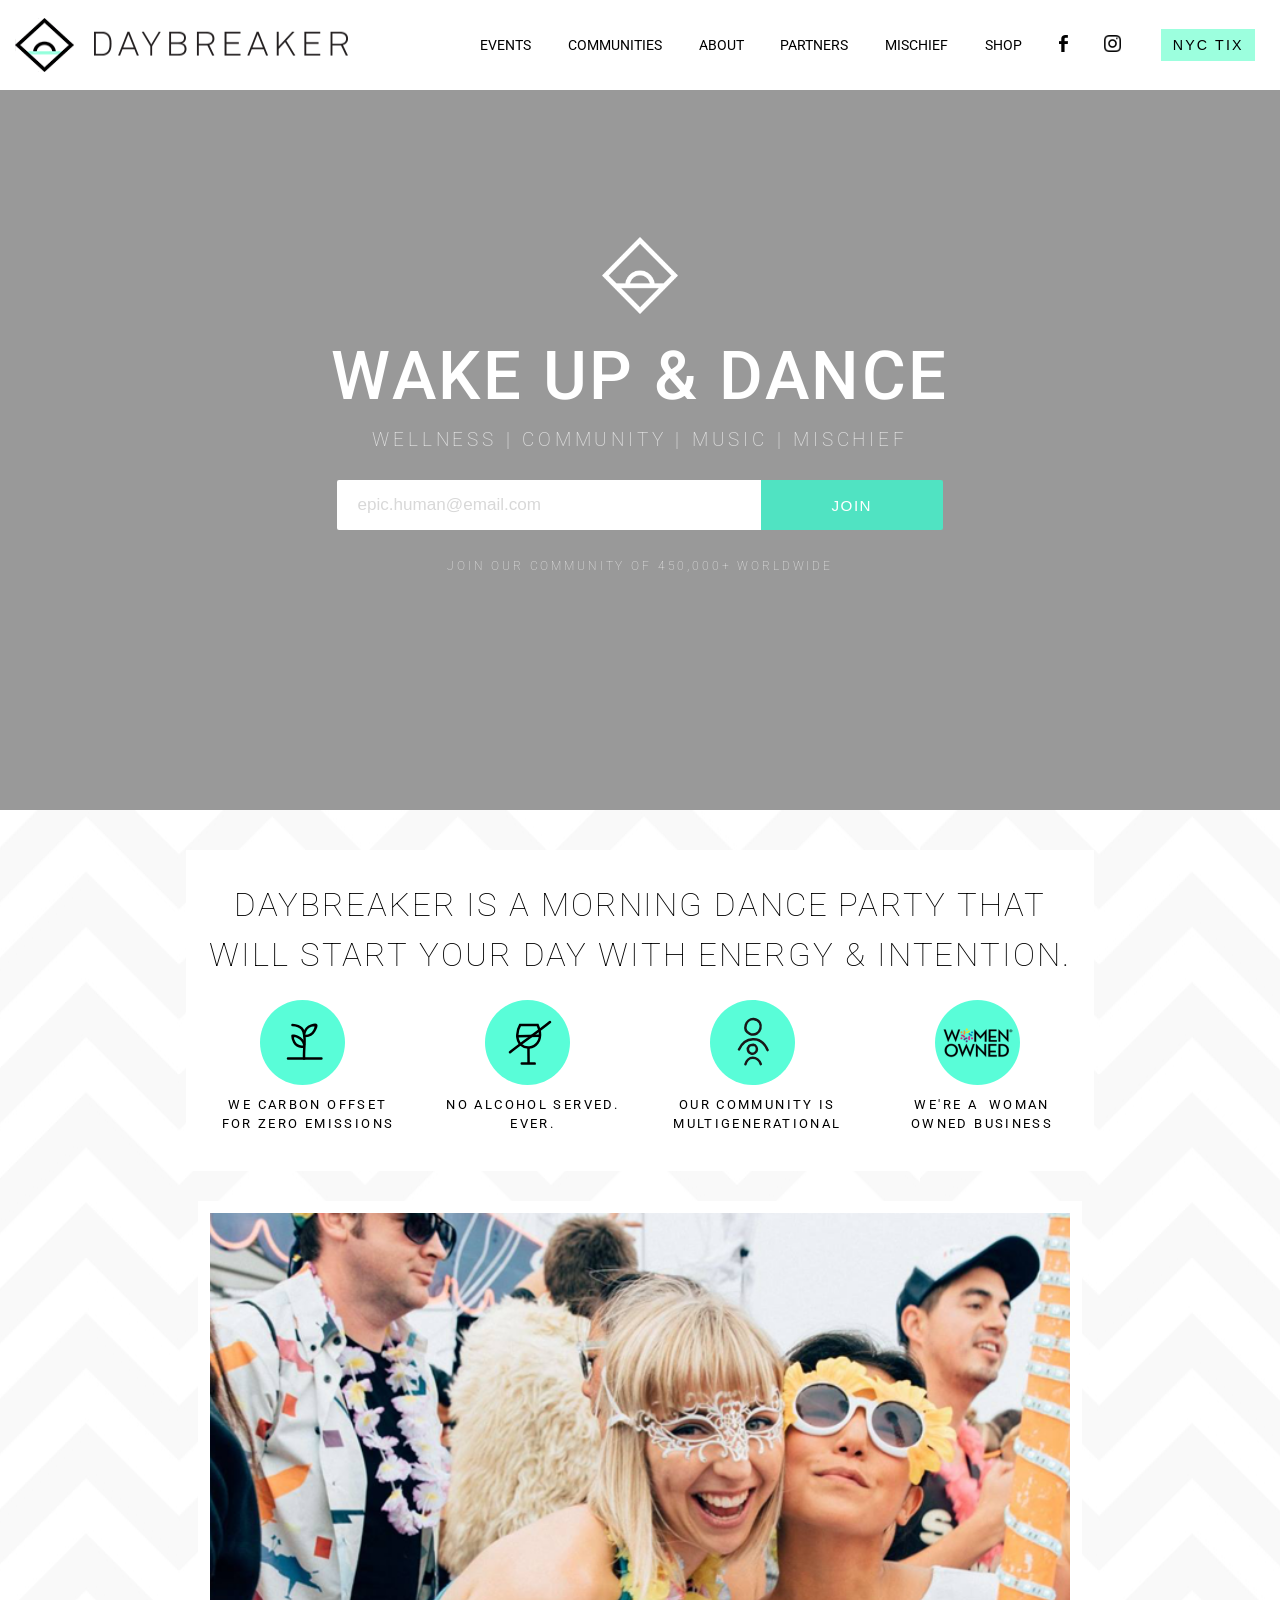
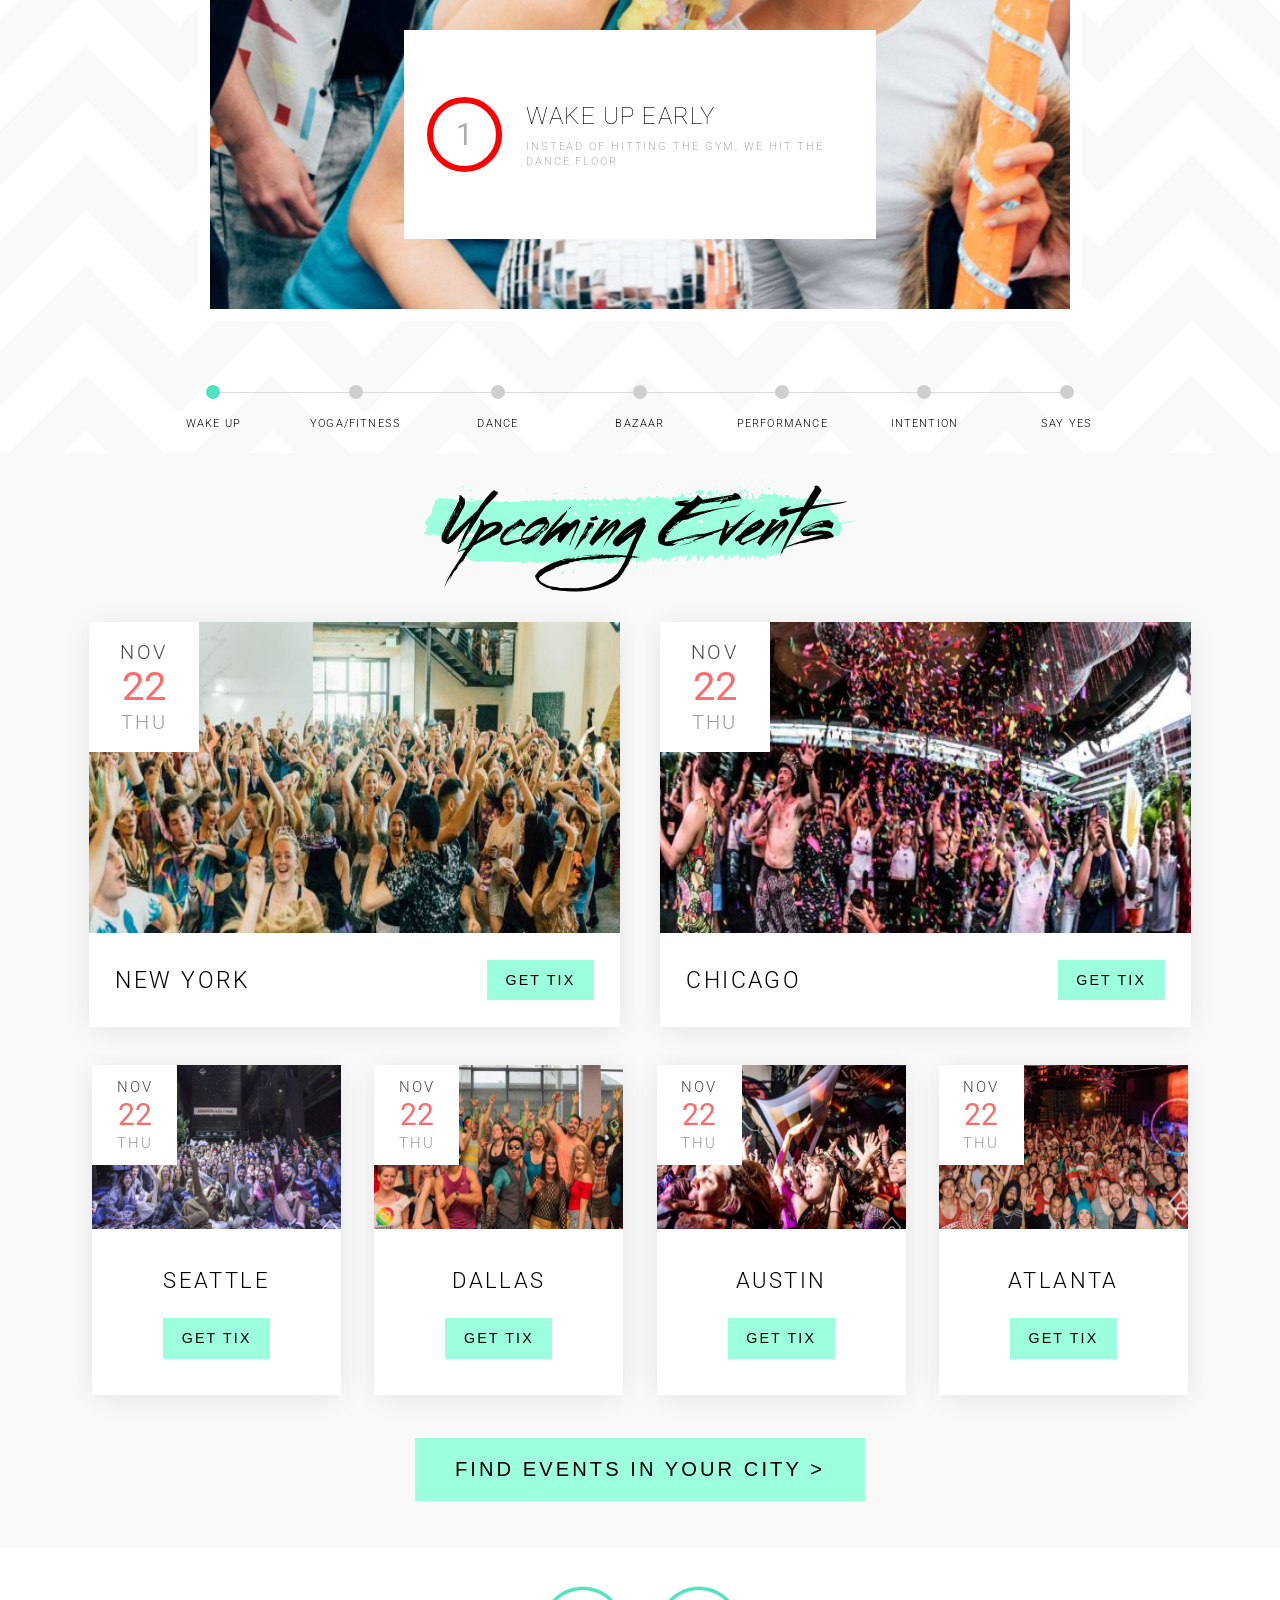
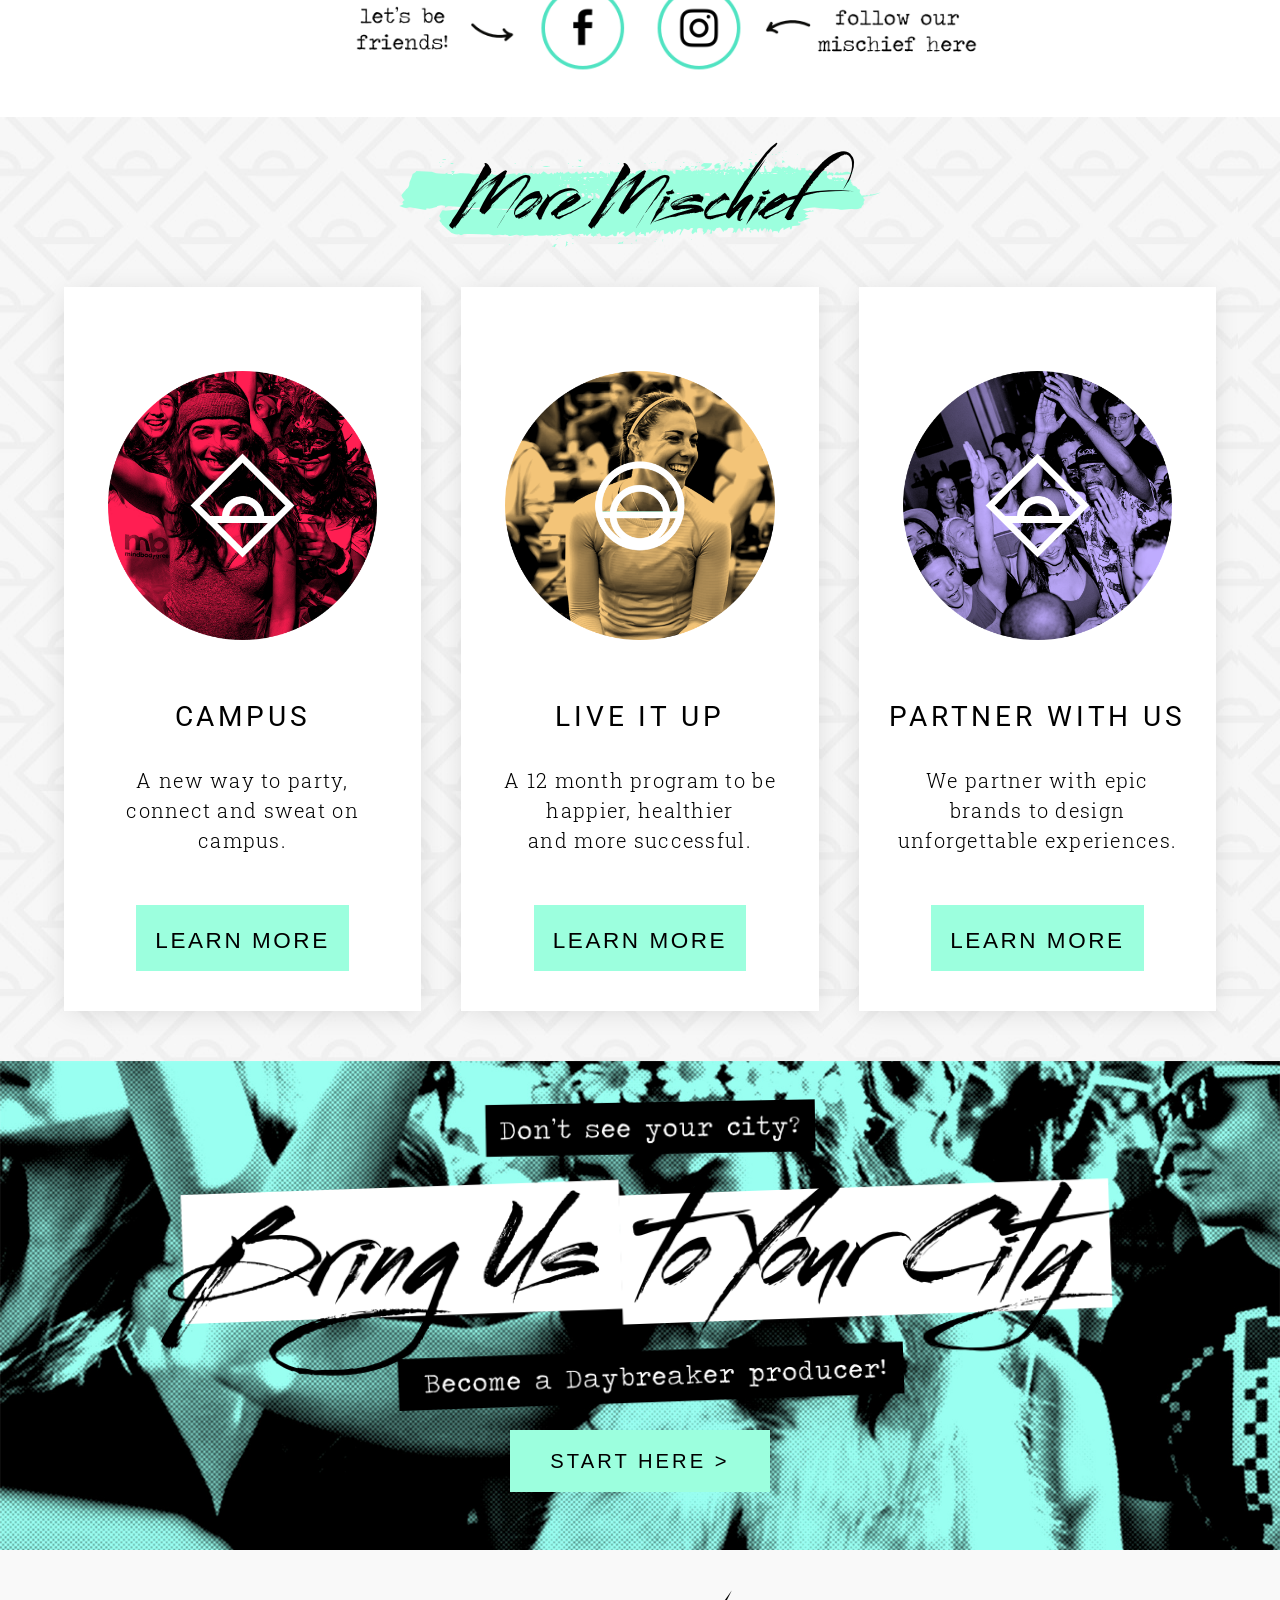
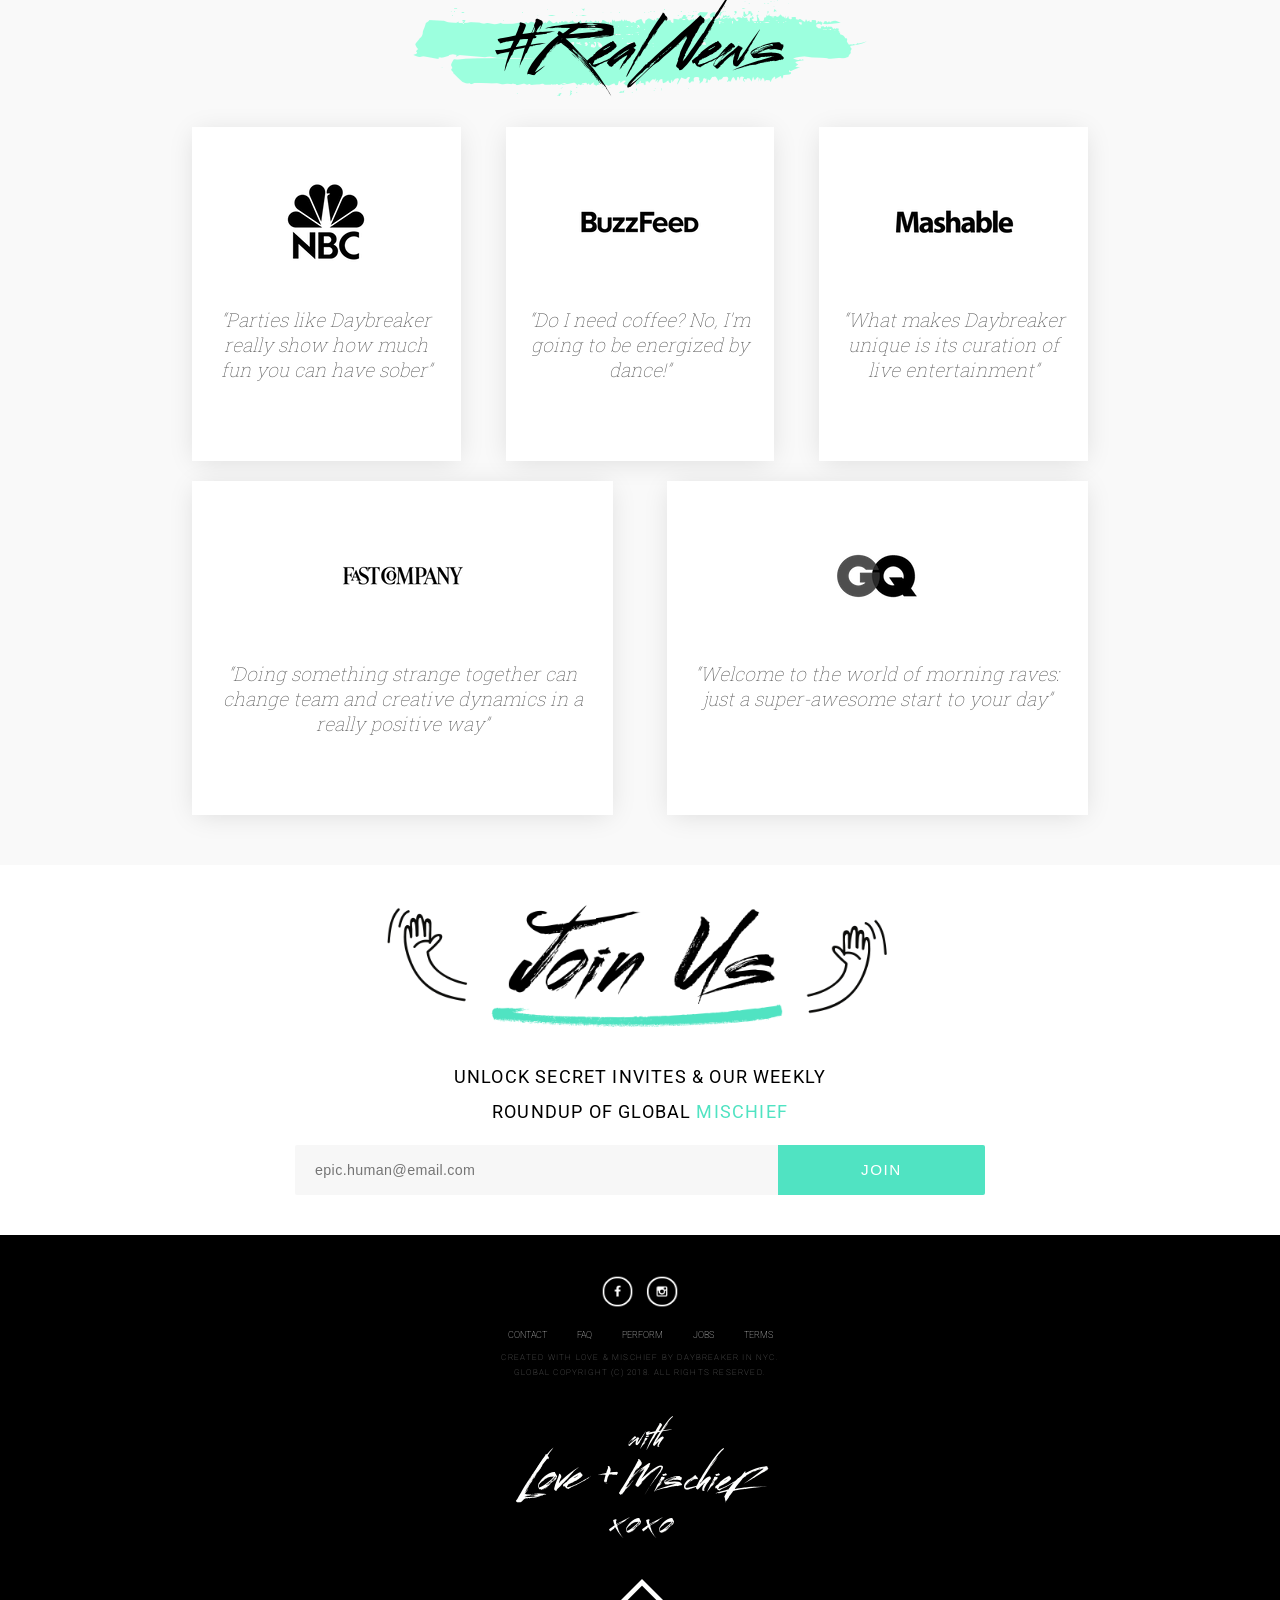
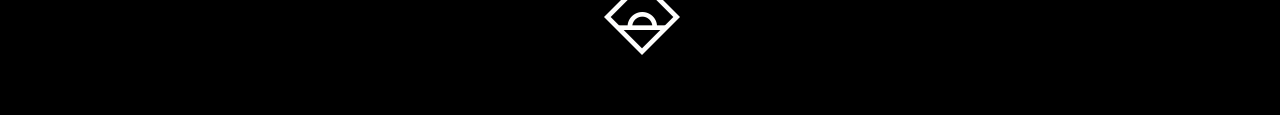
==== commit ce73e99a: "Everything looks good on Chrome, including dropdown mobile menu and carousel" ====
--- a/index.html
+++ b/index.html
@@ -14,10 +14,12 @@
     <link rel="stylesheet" href="css/idxevents.css">
     <link rel="stylesheet" href="css/utils.css">
     <link href="https://fonts.googleapis.com/css?family=Roboto:100,100i,300,300i,400,400i,500,500i,700,700i,900,900i" rel="stylesheet">
+    <link href="https://fonts.googleapis.com/css?family=Roboto+Slab:100,300,400" rel="stylesheet">
 
     <!--Insert JQuery for nicer syntax and also to handle the slick slider slideshow -->
     <script type="text/javascript" src="jquery-3.3.1.js"></script>
     <script>
+        // Queue up the necessary materials for the carousel
         $(document).ready(function(){
             $('.experience-slider').slick({
                 autoplay: true,
@@ -35,6 +37,36 @@
             $('ul.slick-dots li:nth-child(7)').append("<p>Say&nbsp;Yes</p>");
         });
     </script>
+    <script>
+        // Add hover swapping to the images under "Let's Be Friends"
+        $(document).ready(function(){
+            $(".ftr-fb-ico").hover(function() {
+                $(this).attr("src","assets/img/fb-ftr-ico-hover.png");
+            }, function() {
+                $(this).attr("src", "assets/img/fb-ftr-ico.png");
+            });
+            $(".ftr-ig-ico").hover(function() {
+                $(this).attr("src","assets/img/ig-ftr-ico-hover.png");
+            }, function() {
+                $(this).attr("src", "assets/img/ig-ftr-ico.png");
+            });
+        });
+    </script>
+    <script>
+        // Add hover swapping to the FB and Insta icons in the footer
+        $(document).ready(function(){
+            $(".fb-desktop-swap").hover(function() {
+                $(this).attr("src","assets/img/fb-hover.png");
+            }, function() {
+                $(this).attr("src", "assets/img/fb.png");
+            });
+            $(".ig-desktop-swap").hover(function() {
+                $(this).attr("src","assets/img/ig-hover.png");
+            }, function() {
+                $(this).attr("src", "assets/img/ig.png");
+            });
+        });
+    </script>
 </head>
 <body>
     <header>
@@ -49,12 +81,13 @@
                     <li>MISCHIEF</li>
                     <li>SHOP</li>
                     <li class="header-nav-social-icon"><img src="assets/img/social-fb-black.png" alt="Facebook Link"></li>
-                    <li class="header-nav-social-icon"><img src="assets/img/social-insta-black.png" alt="INstagram Link"></li>
+                    <li class="header-nav-social-icon"><img src="assets/img/social-insta-black.png" alt="Instagram Link"></li>
                 </ul>
             </nav>
             <button>Nyc Tix</button>
-            <img id="header-mobile-menu" src="assets/img/hamburger_icon_2.png" alt="MENU">
-        </div>
+            <img id="header-mobile-menu" src="assets/img/hamburger_icon_3.png" alt="MENU">
+        </div>
+
     </header>
     <section class="idx-hero p-rel">
          <!--Background video/image -->
@@ -272,10 +305,10 @@
         <button class="large-button">Find&nbsp;events in&nbsp;your&nbsp;city&nbsp;></button>
     </section>
     <section class="lets-be-friends">
-        <img class="mobile-on" src="assets/img/fb-mobile.png" alt="">
-        <img class="mobile-off" src="assets/img/fb.png" alt="">
-        <img class="mobile-on" src="assets/img/ig-mobile.png" alt="">
-        <img class="mobile-off" src="assets/img/ig.png" alt="">
+        <a href="https://www.dailyzen.com" target="_blank"><img class="mobile-on" src="assets/img/fb-mobile.png" alt=""></a>
+        <a href="https://www.dailyzen.com" target="_blank"><img class="mobile-off fb-desktop-swap" src="assets/img/fb.png" alt=""></a>
+        <a href="https://www.dailyzen.com" target="_blank"><img class="mobile-on" src="assets/img/ig-mobile.png" alt=""></a>
+        <a href="https://www.dailyzen.com" target="_blank"><img class="mobile-off ig-desktop-swap" src="assets/img/ig.png" alt=""></a>
     </section>
     <section class="idx-more-mischief">
         <img class="title-image" src="assets/img/16-Homepage-More%20Mischef-Title-Full.png" alt="More Mischief">
@@ -284,14 +317,14 @@
                 <img src="assets/img/mm_partners_image.png" alt="">
                 <div class="mm-horizontal-card-flex-right-container">
                     <h1 class="mm-card-title">Partner with Us</h1>
-                    <h2 class="mm-card-subtitle">We partner with epic brands&nbsp;to&nbsp;design unforgettable&nbsp;experiences.</h2>
+                    <h2 class="mm-card-subtitle">We partner with epic brands&nbsp;to&nbsp;design unforgettable experiences.</h2>
                     <button class="mm-card-button">Learn more</button>
                 </div>
             </div>
             <div class="mm-vert-card card-shadow">
                 <img src="assets/img/more-mischief-campus-fix.png" alt="Campus Image">
                 <h1 class="mm-card-title">Campus</h1>
-                <h2 class="mm-card-subtitle">A new way to party, connect and sweat on campus</h2>
+                <h2 class="mm-card-subtitle">A new way to party, connect and sweat on campus.</h2>
                 <button class="mm-card-button">Learn More</button>
             </div>
             <div class="mm-vert-card card-shadow">
@@ -317,7 +350,7 @@
         <div class="idx-rn-container">
             <div class="rn-row-1-card card-shadow">
                 <img class="rn-card-image" src="assets/img/nbc-logo.png" alt="">
-                <blockquote class="rn-card-bq">Parties like Daybreaker really show how much you can have sober</blockquote>
+                <blockquote class="rn-card-bq">Parties like Daybreaker really show how much fun you can have sober</blockquote>
             </div>
             <div class="rn-row-1-card card-shadow">
                 <img class="rn-card-image" src="assets/img/buzzfeed-logo.png" alt="">
@@ -343,15 +376,15 @@
             <p>Unlock&nbsp;secret&nbsp;invites&nbsp;&&nbsp;our&nbsp;weekly<br>roundup&nbsp;of&nbsp;global&nbsp;<span>mischief</span></p>
             <form action="" class="idx-newsletter-form">
                 <input type="email" class="idx-newsletter-form-email idx-preftr-newsletter-form-email" title="Enter your email please :)" placeholder="epic.human@email.com">
-                <input type="submit" value="JOIN NOW" class="idx-newsletter-form-btn">
+                <input type="submit" value="JOIN" class="idx-newsletter-form-btn">
             </form>
         </div>
     </section>
     <footer>
         <div class="ftr-flex-container">
             <div class="ftr-social-icons">
-                <img src="assets/img/fb-ftr-ico.png" alt="">
-                <img src="assets/img/ig-ftr-ico.png" alt="">
+                <img src="assets/img/fb-ftr-ico.png" alt="" class="ftr-fb-ico">
+                <img src="assets/img/ig-ftr-ico.png" alt="" class="ftr-ig-ico">
             </div>
             <ul class="ftr-nav">
                 <li>Contact</li>
--- a/css/all.css
+++ b/css/all.css
@@ -7,6 +7,7 @@
 html {
     font-size: 8px;
     font-family: roboto, sans-serif;
+    position: relative;
 }
 @media screen and (min-width:48em) {
     html {
@@ -86,19 +87,16 @@
 /********************* Header **************************/
 header {
     /* Position, size, color */
-    height: 10vh;
-    width: 100vw;
+    position: fixed; top: 0; z-index: 100; /* Make it sticky to the top of the screen */
+    height: 10vh; width: 100vw;
     background-color: white;
 
     /* Alignment */
-    display: flex;
-    flex-flow: row nowrap;
-    justify-content: space-between;
-    align-items: center;
+    display: flex; flex-flow: row nowrap; justify-content: space-between; align-items: center;
 }
     /*** Header Logo ***/
     /* As the screen gets bigger, make the logo bigger */
-,header-logo {
+.header-logo {
     width: 42vw;
     margin-left: 15px;
 }
@@ -108,8 +106,7 @@
         height: 6vh;
     }
 }
-    /* Hold Nav + Tix button in a container so we can lay
-    them out together using flexbox */
+    /* Hold Nav + Tix button in a container so we can lay them out together using flexbox */
 .header-right-container {
     /* Size it right for small screens */
     width: 180px;
@@ -121,10 +118,42 @@
     justify-content: space-between;
     align-items: center;
 }
-    /* At small screen sizes, we go hamburger menu, not full nav */
 .header-right-container > nav {
     display: none;
 }
+/* Up till 1024 px, we show mobile menu. Up till 1024px, enable hover dropdown effect */
+@media (max-width: 1024px) {
+    div.header-right-container:hover > nav {
+        display: block;
+        position: absolute;
+        top: 10vh; height: fit-content;
+        left: 0; right: 0;
+        background: #F6F6F6;
+
+    }
+    div.header-right-container:hover > nav > ul {
+        flex-direction: column;
+        font-size: 2.2rem;
+        font-weight: 300;
+        text-align: center;
+    }
+    div.header-right-container:hover > nav > ul > li {
+        border-bottom: 0.5px solid #DBDBDB;
+        padding: 20px 0;
+    }
+    div.header-right-container:hover > nav > ul > li:hover {
+        background-color: #eaeaea;
+    }
+
+    div.header-right-container:hover > nav > ul > li.header-nav-social-icon {
+        display: none;
+    }
+    div.header-right-container:hover > img {
+        background: #F6F6F6;
+    }
+}
+
+    /* At small screen sizes, we go hamburger menu, not full nav */
 .header-right-container > button {
     /* Look&Feel, size */
     letter-spacing: .15em;
@@ -206,7 +235,6 @@
     background-color: black;
     padding: 40px 0;
 }
-
 .ftr-flex-container {
     display: flex;
     flex-flow: column nowrap;
@@ -215,14 +243,13 @@
 
     text-align: center;
 }
-
 .ftr-social-icons {
     margin-bottom: 10px;
 }
 .ftr-social-icons > img {
     margin: 0 5px;
-}
-
+    width: 3.5rem; height: 3.5rem;
+}
 .ftr-nav {
     display: flex;
     flex-flow: row nowrap;
@@ -232,22 +259,14 @@
     color: white;
     text-transform: uppercase;
 }
-
 .ftr-nav > li {
-    padding: 10px 21px;
-    font-size: 10px;
-    font-weight:100;
-}
-
+    padding: 10px 15px;
+    font-size: 9px; font-weight: 100;
+}
 footer p {
-    font-size: .8rem;
-    color: #828282;
-    text-transform: uppercase;
-    font-weight: 100;
-    letter-spacing: .2rem;
-}
-
+    text-transform: uppercase; color: #828282;
+    font-size: .8rem; font-weight: 100; letter-spacing: .125rem;
+}
 .ftr-logo-1 {
-    margin-top: 30px;
-    margin-bottom: 0px;
+    margin-top: 30px; margin-bottom: 0px;
 }
--- a/css/index.css
+++ b/css/index.css
@@ -142,7 +142,7 @@
 }
 .idx-preftr-newsletter-form-email {
     background-color: #F7F7F7;
-    color: #9B9B9B;
+    color: #9B9B9B; font-size: 1.5rem; letter-spacing: 0.038rem;
 }
 .idx-newsletter-form-email:focus, .idx-newsletter-form-btn:focus {
     outline: none
@@ -182,6 +182,9 @@
 .mobile-off {
     display: none;
 }
+.mobile-on {
+    margin-left: 5px; margin-right: 5px;
+}
 @media (min-width: 736px) {
     .mobile-off {
         display: inline-block;
@@ -228,7 +231,8 @@
 }
 .mm-horizontal-card-flex-right-container {
     padding: 20px 0;
-    width: 50%;
+    width: 55%;
+    margin-right: -5%;
 }
 .mm-vert-card {
     width: 47%;
@@ -253,13 +257,10 @@
     margin-bottom: 0;
 }
 h2.mm-card-subtitle {
-    color: black;
-    font-size: 4vw;
-    letter-spacing: .1vw;
-    line-height: 1.5;
-    font-family: serif;
-    font-weight: 100;
-    padding: 0 3vw;
+    font-family: 'Roboto Slab', serif; font-weight: 300; font-size: 1.8rem; color: black;
+    letter-spacing: .1vw; line-height: 1.5;
+    padding: 0 3vw; margin-top: 10px; margin-bottom: 10px;
+    display: flex; flex-direction: row; justify-content: center; /* centers the text better than text-align */
 }
 button.mm-card-button {
     font-size: 1.7vh;
@@ -279,16 +280,21 @@
 .mm-vert-card > h2.mm-card-subtitle {
     min-height: 120px;
 }
-@media (min-width: 520px) {
-    .mm-vert-card > h2.mm-card-subtitle {
-        min-height: 180px;
-    }
-}
-@media (min-width: 1000px) {
-    .mm-vert-card > h2.mm-card-subtitle {
-        min-height: 100px;
-    }
-}
+/*@media (min-width: 410px) {*/
+    /*.mm-vert-card > h2.mm-card-subtitle {*/
+        /*min-height: 180px;*/
+    /*}*/
+/*}*/
+/*@media (min-width: 580px) {*/
+    /*.mm-vert-card > h2.mm-card-subtitle {*/
+        /*min-height: 210px;*/
+    /*}*/
+/*}*/
+/*@media (min-width: 750px) {*/
+    /*.mm-vert-card > h2.mm-card-subtitle {*/
+        /*min-height: 160px;*/
+    /*}*/
+/*}*/
     /* At 736px, switch up the layout and adjust styles as needed */
 @media (min-width: 736px) {
     /* Swap the horizontal card for a third vertical card */
@@ -313,15 +319,15 @@
         font-size: 2.2vw;
         margin-bottom: 3vh;
     }
-    h2.mm-card-subtitle {
-        font-size: 20px;
-        letter-spacing: normal;
-        text-align: center;
-
-    }
     button.mm-card-button {
         font-size: 2.5vh;
         padding: 2.5vh 1.5vw 1.9vh;
+    }
+}
+@media (min-width: 1024px) {
+    .mm-vert-card > h2.mm-card-subtitle {
+        font-size: 20px;
+        min-height: 130px;
     }
 }
 
@@ -358,22 +364,22 @@
     background: white;
     width: 100%;
     margin: 10px 0;
-    padding: 40px 10px;
+    padding: 20px 10px 30px 10px;
 }
 .rn-card-image {
     display: block;
     margin: 0 auto;
 }
+@media (max-width: 736px) {
+    .rn-card-image {
+        width: 30%; /* Make the image smaller at smaller screen sizes */
+    }
+}
 .rn-card-bq {
-    display: block;
-    margin: 0 auto;
-
-    font-size: 5vw;
-    font-family: serif;
-    font-weight: 100;
-    font-style: italic;
-    color: #4e4e4e;
-}
+    display: block; margin: 0 auto;
+    font-family: 'Roboto Slab', serif; font-weight: 100; font-style: italic; color: #4e4e4e; font-size: 5vw;
+}
+
 blockquote {
     quotes: "“" "”" "‘" "’";
 }
@@ -387,7 +393,7 @@
 @media (min-width: 736px) {
     .rn-card-bq {
         font-size: 2rem;
-        margin-top: 10px;
+        margin: 10px;
     }
     .rn-row-1-card { width: 30%; }
     .rn-row-2-card { width: 47%; }
@@ -416,7 +422,7 @@
     color: #50e3c2;
 }
 .pre-ftr-container {
-    margin: 0 auto;
+    margin: 0 auto 20px auto;
     max-width: 80%;
 
     display: flex;
@@ -426,7 +432,7 @@
 }
 @media (min-width: 736px) {
     .pre-ftr-container {
-        max-width: 60%;
+        max-width: 55%;
     }
 }
 
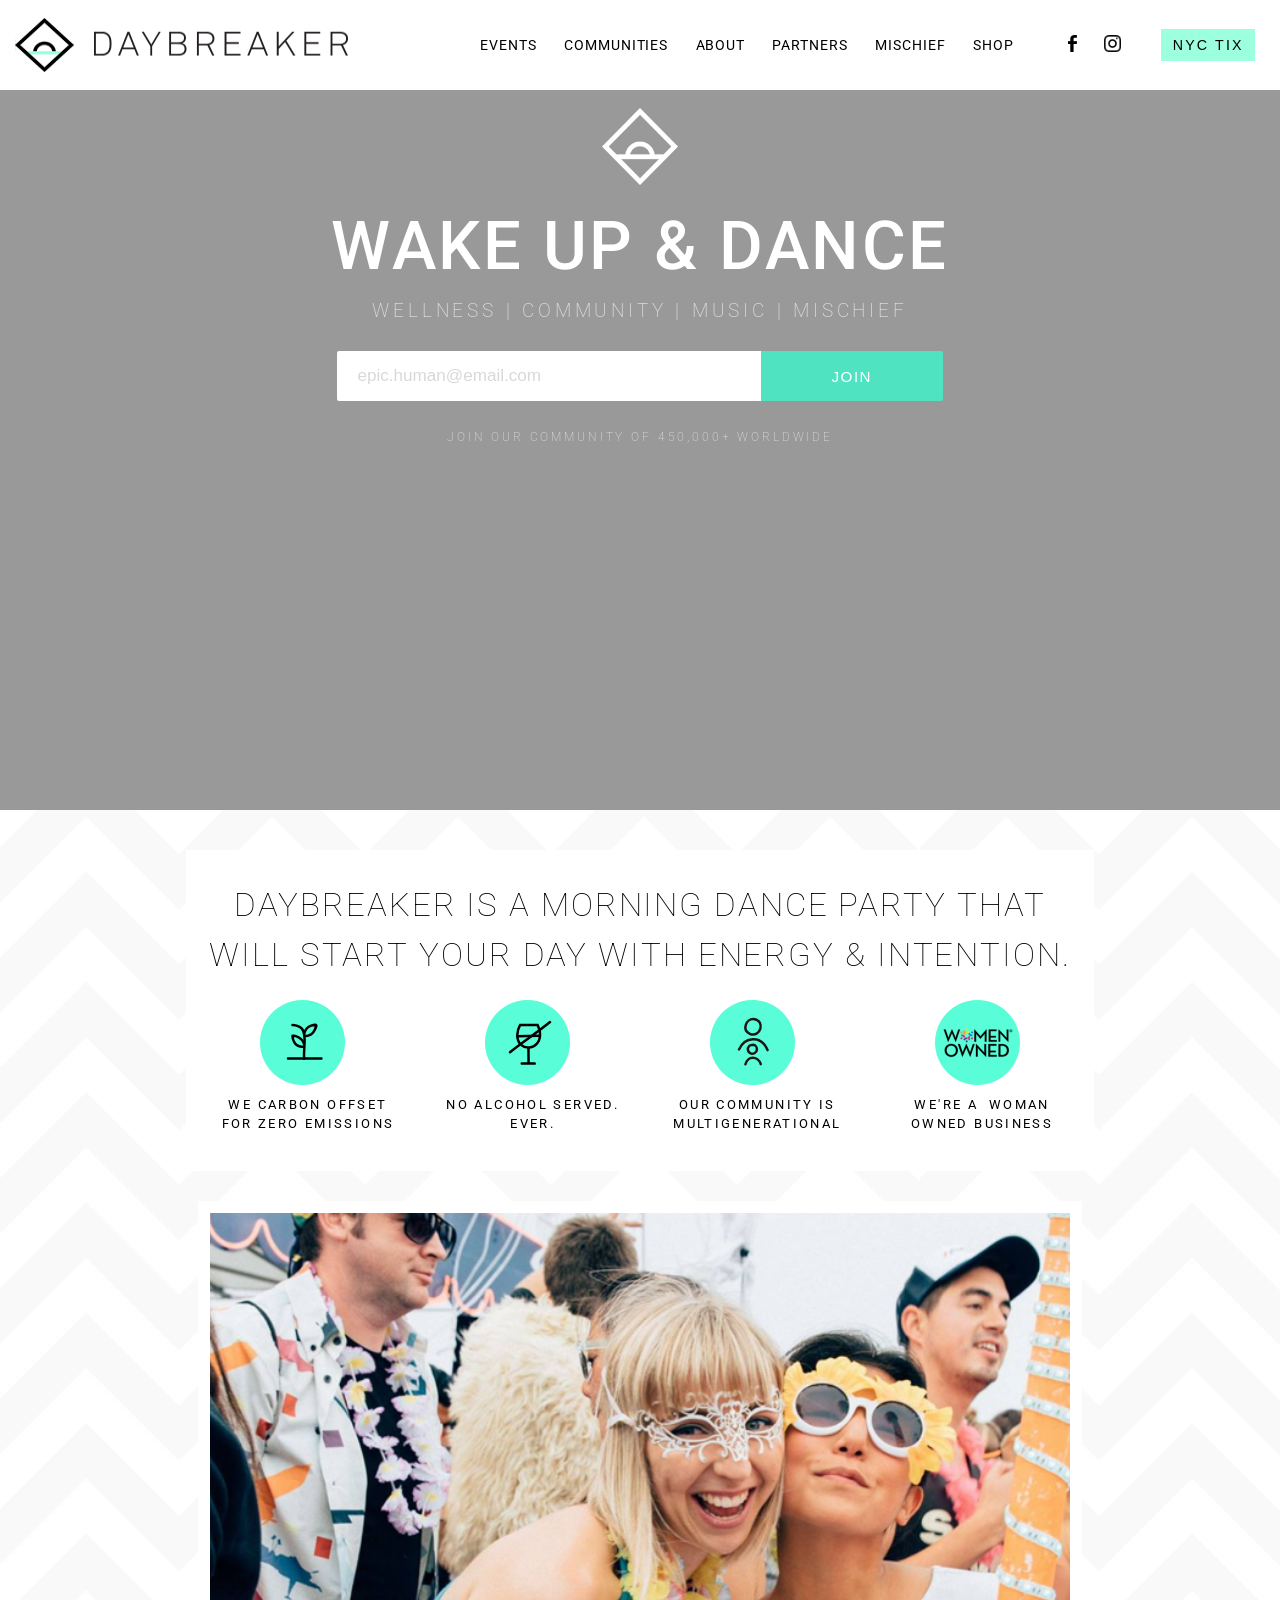
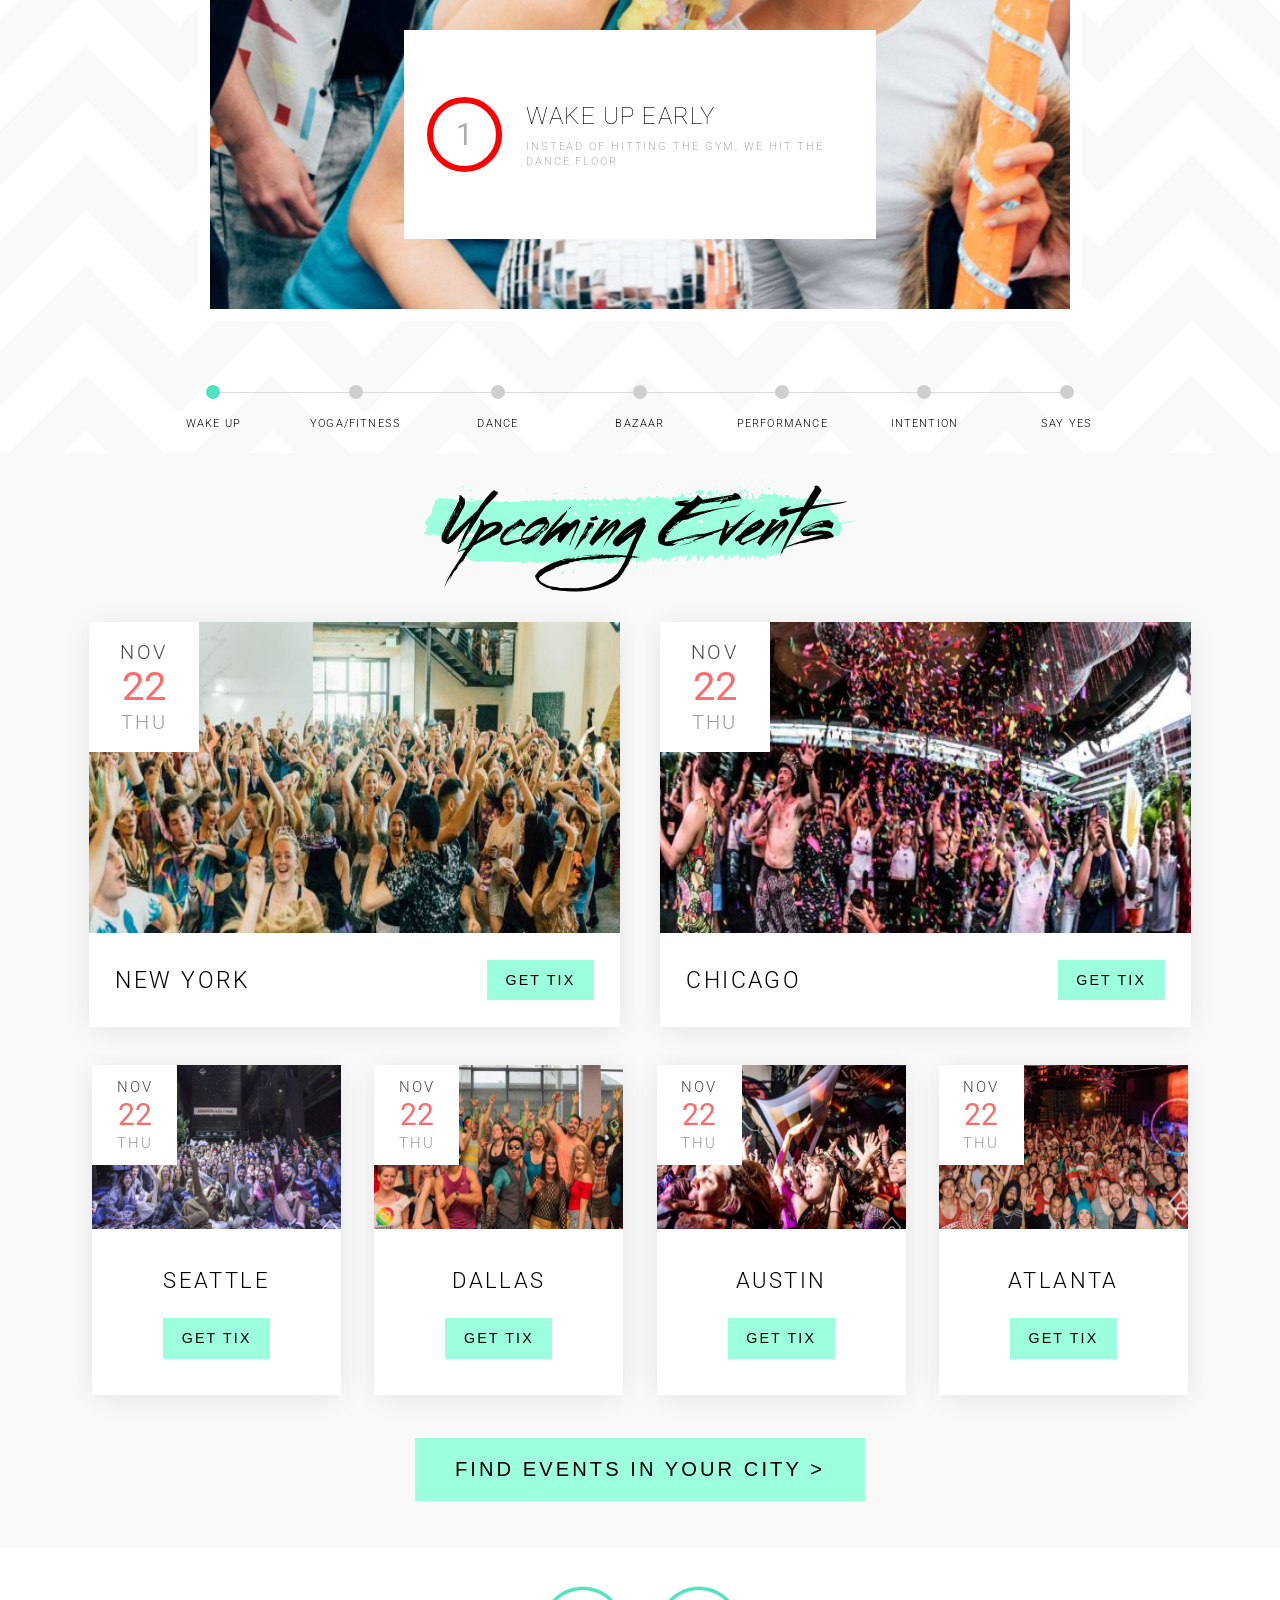
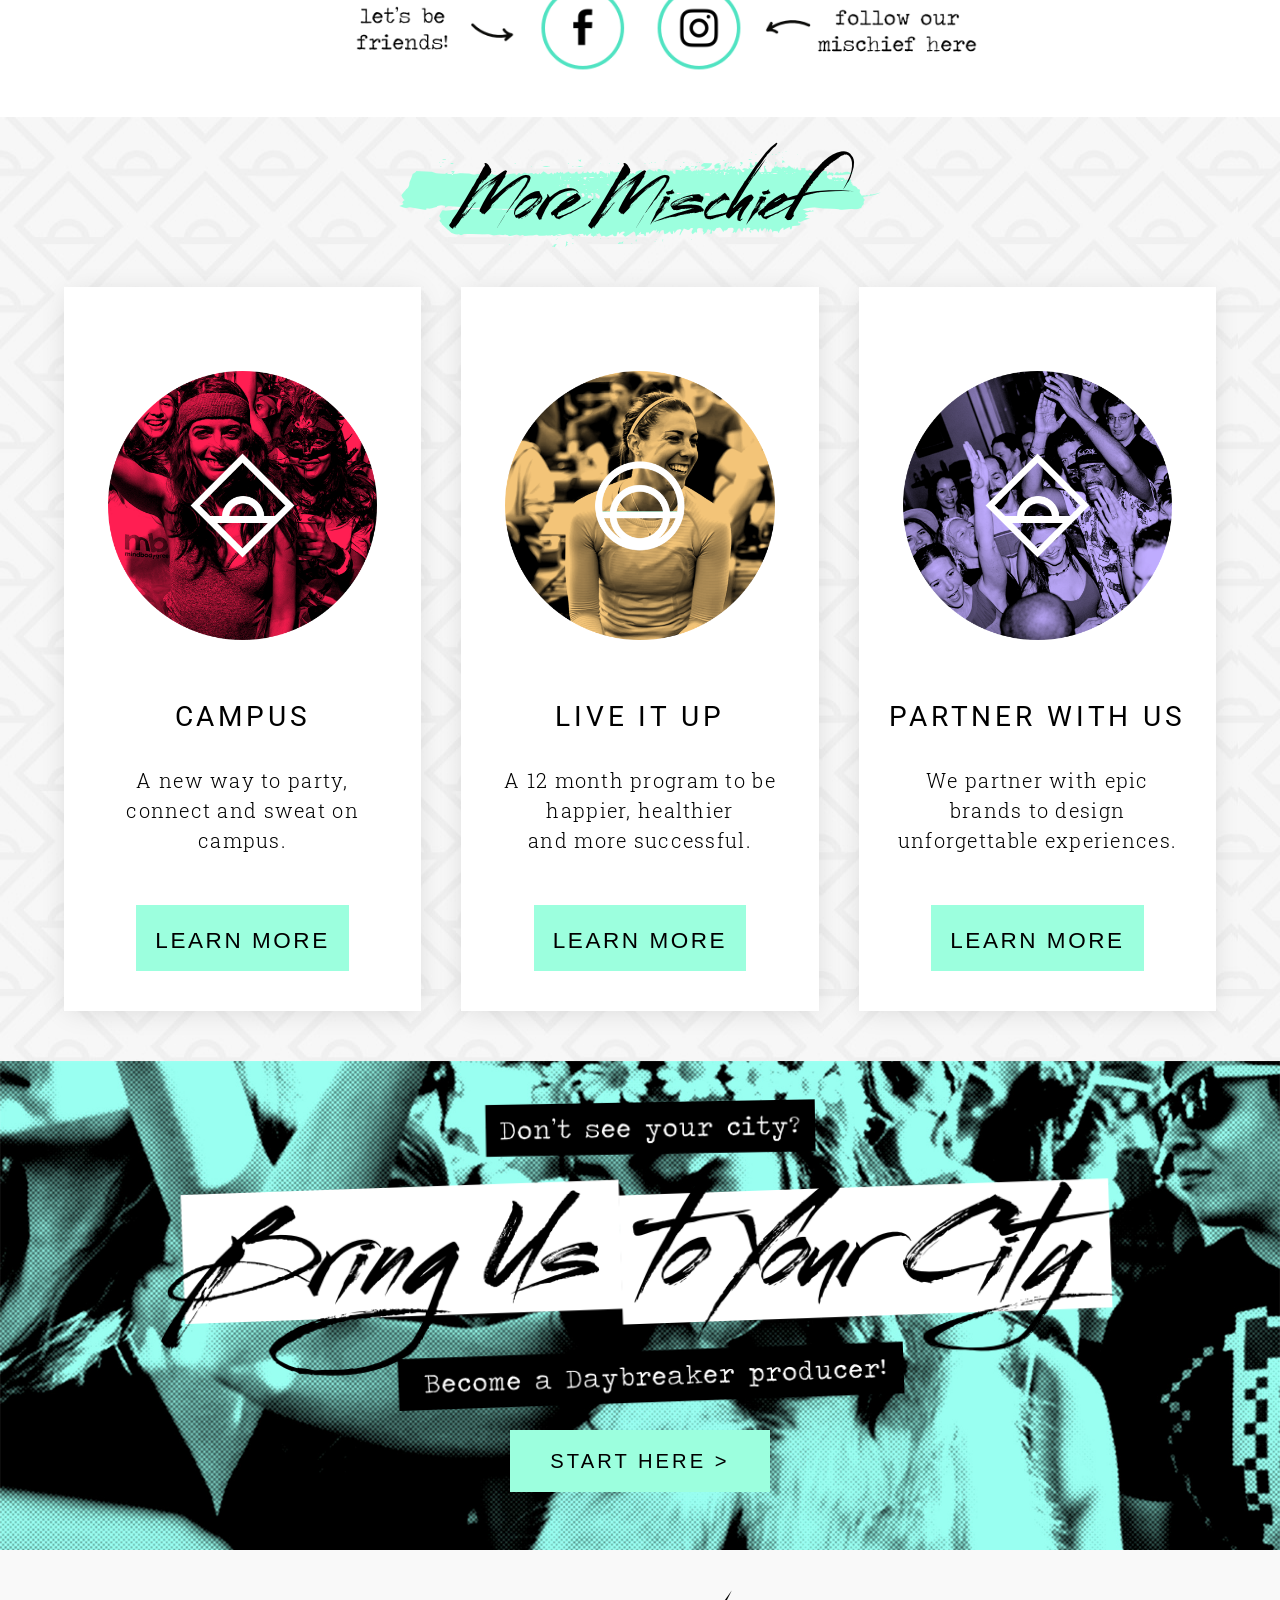
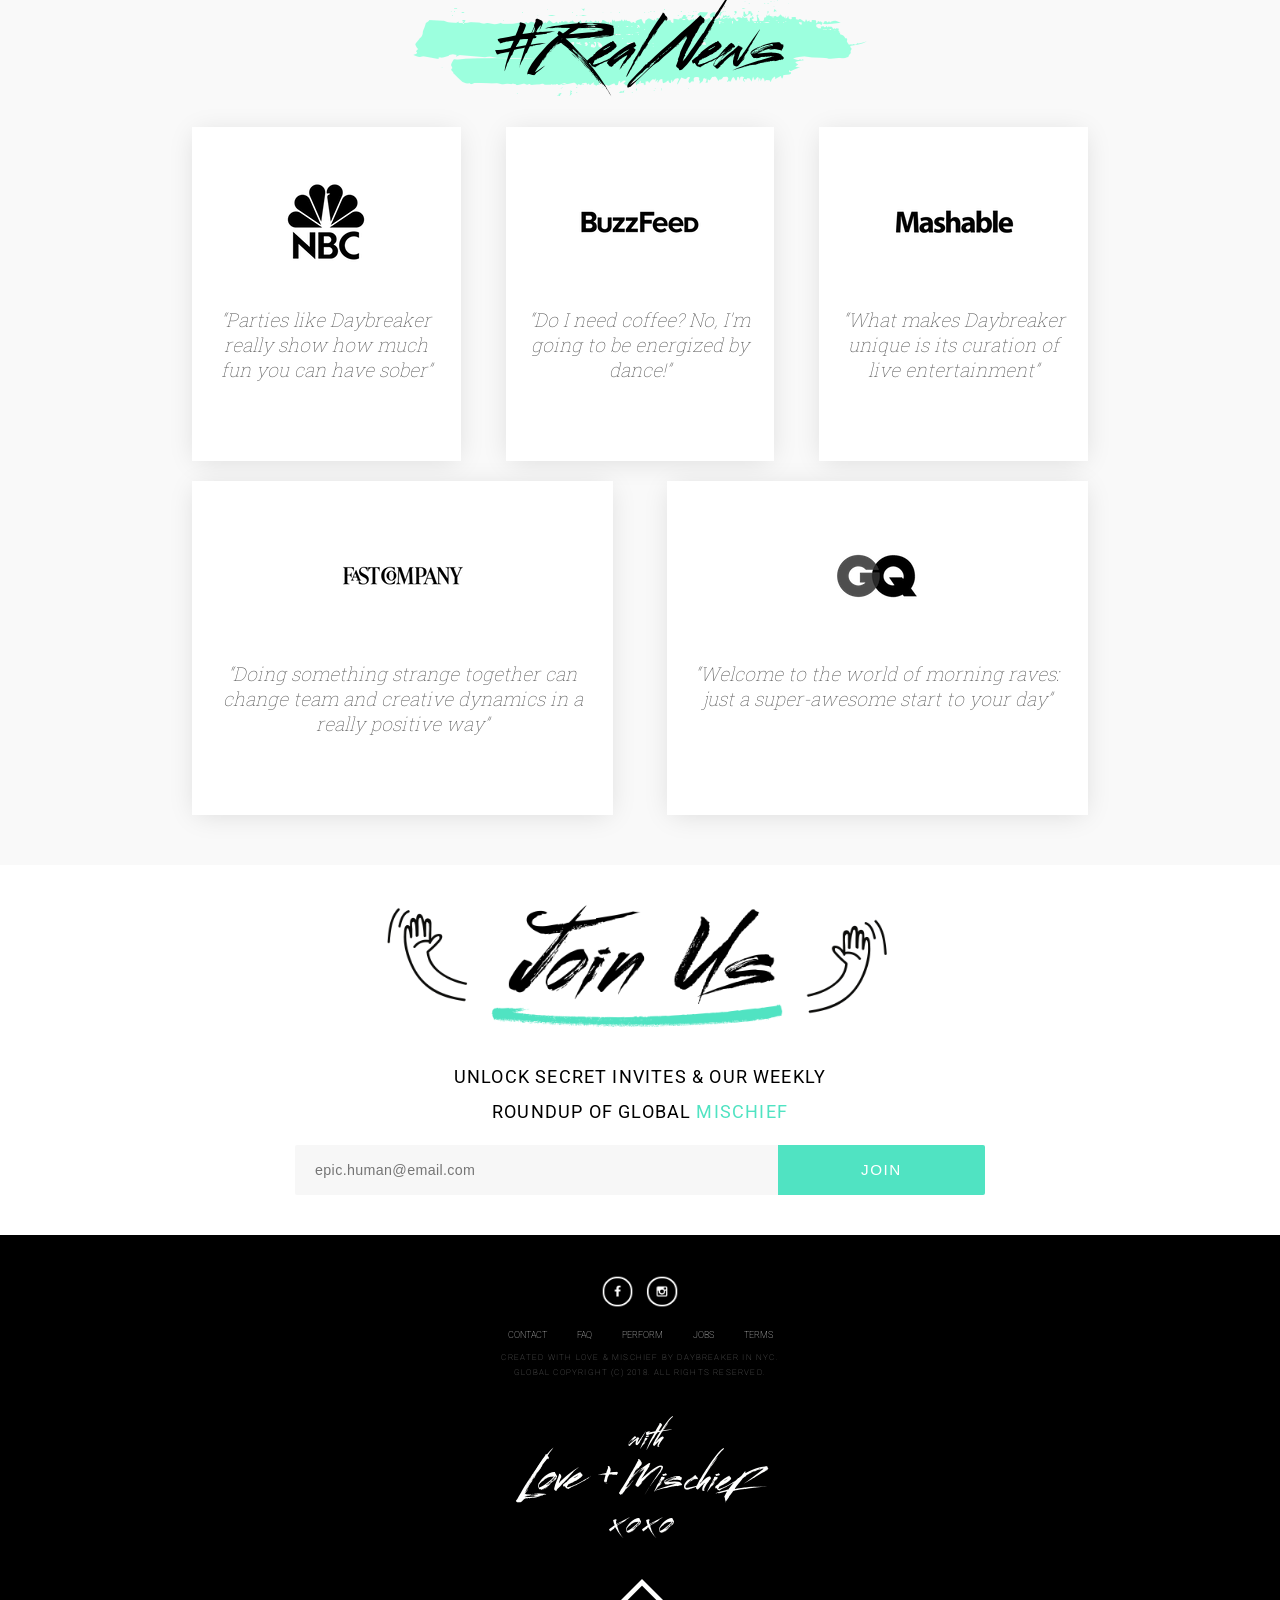
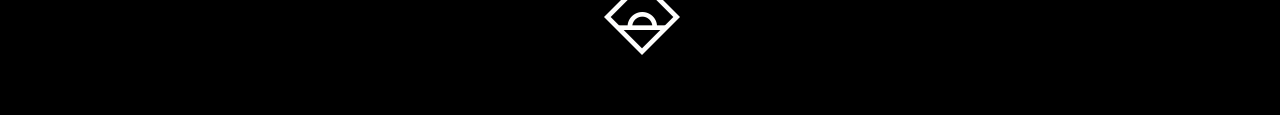
==== commit 65a02ab5: "added links to header" ====
--- a/index.html
+++ b/index.html
@@ -74,31 +74,29 @@
         <div class="header-right-container">
             <nav>
                 <ul>
-                    <li>EVENTS</li>
-                    <li>COMMUNITIES</li>
-                    <li>ABOUT</li>
-                    <li>PARTNERS</li>
-                    <li>MISCHIEF</li>
-                    <li>SHOP</li>
-                    <li class="header-nav-social-icon"><img src="assets/img/social-fb-black.png" alt="Facebook Link"></li>
-                    <li class="header-nav-social-icon"><img src="assets/img/social-insta-black.png" alt="Instagram Link"></li>
+                    <li><a href="https://www.dailyzen.com" target="_blank">EVENTS</a></li>
+                    <li><a href="https://www.dailyzen.com" target="_blank">COMMUNITIES</a></li>
+                    <li><a href="https://www.dailyzen.com" target="_blank">ABOUT</a></li>
+                    <li><a href="https://www.dailyzen.com" target="_blank">PARTNERS</a></li>
+                    <li><a href="https://www.dailyzen.com" target="_blank">MISCHIEF</a></li>
+                    <li><a href="https://www.dailyzen.com" target="_blank">SHOP</li>
+                    <li class="header-nav-social-icon"><a href="https://www.dailyzen.com" target="_blank"><img src="assets/img/social-fb-black.png" alt="Facebook Link"></a></li>
+                    <li class="header-nav-social-icon"><a href="https://www.dailyzen.com" target="_blank"><img src="assets/img/social-insta-black.png" alt="Instagram Link"></a></li>
                 </ul>
             </nav>
             <button>Nyc Tix</button>
             <img id="header-mobile-menu" src="assets/img/hamburger_icon_3.png" alt="MENU">
         </div>
-
     </header>
     <section class="idx-hero p-rel">
          <!--Background video/image -->
-        <!--<video muted autoplay="autoplay" title="daybrkr"  loop="loop">-->
-        <video muted  title="daybrkr"  loop="loop">
+        <video muted autoplay="autoplay" title="daybrkr"  loop="loop">
             <source src="https://www.daybreaker.com/wp-content/themes/dybrkr/video/dybrkr.mp4" type="video/mp4">
         </video>
          <!--Splash content -->
-        <main>
+        <main class="row-center-center-wrap-flexbox">
             <div class="blk-overlay"></div>
-            <div class="splash-container">
+            <div class="splash-container uppercase col-center-center-wrap-flexbox">
                 <img src="assets/img/logo-white.png" alt="Daybreaker Logo White">
                 <h1>Wake&nbsp;up &&nbsp;dance</h1>
                 <h2>Wellness&nbsp;<span class="splash-h2-vertbar">|</span>&nbsp;Community&nbsp;<span id="splashdetail1break"><br></span><span class="splash-h2-vertbar" id="splashdetailverticalbar">|</span>&nbsp;Music&nbsp;<span class="splash-h2-vertbar">|</span>&nbsp;Mischief</h2>
@@ -304,7 +302,7 @@
         </div>
         <button class="large-button">Find&nbsp;events in&nbsp;your&nbsp;city&nbsp;></button>
     </section>
-    <section class="lets-be-friends">
+    <section class="lets-be-friends row-center-center-wrap-flexbox">
         <a href="https://www.dailyzen.com" target="_blank"><img class="mobile-on" src="assets/img/fb-mobile.png" alt=""></a>
         <a href="https://www.dailyzen.com" target="_blank"><img class="mobile-off fb-desktop-swap" src="assets/img/fb.png" alt=""></a>
         <a href="https://www.dailyzen.com" target="_blank"><img class="mobile-on" src="assets/img/ig-mobile.png" alt=""></a>
--- a/css/all.css
+++ b/css/all.css
@@ -4,11 +4,25 @@
     padding: 0 0;
     height: 0rem;
 }
+a:link { /* Essentially means a[href], or that the link actually goes somewhere */
+    color: black;
+    text-decoration: none;
+}
+a:visited {
+    color: black;
+}
+a:hover {
+    color: #37e3c8;
+}
+a:active {
+    color: #37e3c8;
+}
 html {
     font-size: 8px;
     font-family: roboto, sans-serif;
     position: relative;
 }
+html /deep/ * { min-width: 0; min-height: 0; }
 @media screen and (min-width:48em) {
     html {
         font-size: 9px;
@@ -109,20 +123,18 @@
     /* Hold Nav + Tix button in a container so we can lay them out together using flexbox */
 .header-right-container {
     /* Size it right for small screens */
-    width: 180px;
-    height: 10vh;
+    width: 180px; height: 10vh;
 
     /* Align the nav and Tix button appropriately */
-    display: flex;
-    flex-flow: row nowrap;
-    justify-content: space-between;
-    align-items: center;
+    display: flex; flex-flow: row nowrap; justify-content: space-between; align-items: center;
+
+    letter-spacing: 0.1rem;
 }
 .header-right-container > nav {
     display: none;
 }
 /* Up till 1024 px, we show mobile menu. Up till 1024px, enable hover dropdown effect */
-@media (max-width: 1024px) {
+@media (max-width: 1000px) {
     div.header-right-container:hover > nav {
         display: block;
         position: absolute;
@@ -137,9 +149,21 @@
         font-weight: 300;
         text-align: center;
     }
+    div.header-right-container:hover > nav > ul > li > a {
+        /*border: 1px solid red;*/
+        position: absolute;
+        top: 0; left: 0; bottom: 0; right: 0;
+        vertical-align: middle;
+        display: flex; justify-content: center; align-items: center;
+        margin: auto 0;
+        width: 100vw;
+    }
+
     div.header-right-container:hover > nav > ul > li {
-        border-bottom: 0.5px solid #DBDBDB;
         padding: 20px 0;
+        position: relative;
+        height: 10vh;
+        border-bottom: 1px solid #DBDBDB;
     }
     div.header-right-container:hover > nav > ul > li:hover {
         background-color: #eaeaea;
@@ -157,16 +181,14 @@
 .header-right-container > button {
     /* Look&Feel, size */
     letter-spacing: .15em;
-    width: 90px;
-    height: 30px;
+    width: 90px; height: 30px;
     font-size: 1.5rem;
 
     /* Positioning */
-    margin-left: 13px;
-    margin-right: 13px;
-}
-    /* At 2014 pixels, swap out the hamburger icon for a full fledged nav */
-@media (min-width: 1024px) {
+    margin-left: 13px; margin-right: 13px;
+}
+    /* At 1000 pixels, swap out the hamburger icon for a full fledged nav */
+@media (min-width: 1000px) {
     #header-mobile-menu { display: none; }
     .header-right-container { width: 800px; /* Trial and Error */ }
     .header-right-container > nav {
@@ -178,10 +200,7 @@
         width: 100%;
 
         /* Line up the nav elements */
-        display: flex;
-        flex-flow: row nowrap;
-        justify-content: space-between;
-        align-items: center;
+        display: flex; flex-flow: row nowrap; justify-content: space-between; align-items: center;
 
         font-size: 1.5rem;
     }
@@ -189,7 +208,7 @@
     .header-nav-social-icon {
         order: -1; /
     }
-    .header-nav-social-icon > img {
+    .header-nav-social-icon > a > img {
         display: none; /* Don't display. Screen still too small */
         height: 1.8rem;
     }
@@ -207,7 +226,7 @@
     .header-nav-social-icon {
         order: 10; /* Put them back on the right */
     }
-    .header-nav-social-icon > img {
+    .header-nav-social-icon > a > img {
         display: inline-block; /* Display them */
     }
 }
@@ -220,7 +239,7 @@
         height: 1.4rem;
     }
     .header-right-container > nav > ul {
-        font-size: 1.1rem;
+        font-size: 1.5rem;
     }
 }
 #header-mobile-menu {
@@ -230,6 +249,41 @@
     border-left: 1px solid #e3e3e3;
 }
 
+/***************************** NEWSLETTER FORMS *****************************/
+.idx-newsletter-form {
+    height: 50px; width: 98%;
+
+    display: flex; justify-content: center; flex-flow: row nowrap;
+}
+.idx-newsletter-form-email {
+    width: 70%;
+    border-bottom-left-radius: 2px; border-top-left-radius: 2px;
+
+    font-size: 1.8rem; font-weight: 100; color: red;
+    padding-left: 20px;
+}
+.idx-preftr-newsletter-form-email {
+    background-color: #F7F7F7;
+    color: #9B9B9B; font-size: 1.5rem; letter-spacing: 0.038rem;
+}
+.idx-newsletter-form-email:focus, .idx-newsletter-form-btn:focus {
+    outline: none
+}
+.idx-hero-newsletter-form-email::placeholder {
+    color: #D8D8D8;
+}
+.idx-newsletter-form-btn {
+    background-color: #50e3c2;
+    text-transform: uppercase;
+    letter-spacing: .1em; font-weight: 400; font-size: 1.6rem;
+
+    width: 30%;
+    color: white;
+
+    border-bottom-right-radius: 2px; border-top-right-radius: 2px;
+}
+.idx-newsletter-form-btn:hover { background-color: #000000; }
+
 /********************* Footer **************************/
 footer {
     background-color: black;
--- a/css/index.css
+++ b/css/index.css
@@ -8,33 +8,24 @@
 /******************************  HERO ******************************************/
 .idx-hero {
     /* Bckground */
-    background-image: url("../assets/img/dybrkr_home_background_image.jpg");
-    background-size: cover;
-    background-repeat: no-repeat;
-    background-position: center;
+    background-image: url("../assets/img/dybrkr_home_background_image.jpg"); background-size: cover;
+    background-repeat: no-repeat; background-position: center;
 
     /* Sizing */
-    width: 100vw;
-    height: 60vh;
-}
-    /*********** HANDLING THE VIDEO ***********/
+    width: 100vw; height: 60vh;
+}
+    /*********** VIDEO ***********/
 /* At the smallest screen sizes, we use a background image, no video. At 760px, we
-switch to the vdeio. At 1280px, we fix the height of the video so that it doesn't
+switch to the video. At 1280px, we fix the height of the video so that it doesn't
 grow outside of its container in an attempt to preserve its aspect ratio. */
-.idx-hero > video {
-    display: none;
-}
+.idx-hero > video { display: none; }
 @media (min-width: 760px) {
     .idx-hero > video {
-        width: 100vw;
-        display: block;
-        object-fit: fill;
-        object-position: center;
-    }
-
+        width: 100vw; display: block;
+        object-fit: fill; object-position: center;
+    }
     .idx-hero {
         background-image: none;
-
         /* Take up however much space it needs for content, and no more.
         This ensures you don't have weird mismatches when the video is
         shorter than the full viewport height (minus the header) due to
@@ -48,33 +39,23 @@
         height: 90vh;
     }
 }
-    /********** MAIN HERO *********************/
+
+    /********** MAIN HERO; HERO AT SMALL SCREEN SIZES *********************/
 /* The purpose of the <main> container is to hold the necessary space to properly
 center the splash content */
 .idx-hero > main {
     /* Occupy the entire below-nav/above-the-fold space */
     position: absolute;
     top: 0; left: 0; right: 0; bottom: 0;
-
-    /* Center the splash content within itself */
-    display: flex;
-    align-items: center;
-    justify-content: center;
 }
 /* Center items horizontally within the splash area */
 .splash-container {
     position: absolute; /* Draw this OVER blk-overlay, rather than after it */
-
-    display: flex;
-    align-items: center;
-    flex-flow: column nowrap;
-
-    text-transform: uppercase;
+    top: 12vh;
     text-align: center; /* For when text wraps to a second line */
 }
 .splash-container > img {
-    width: 18vw;
-    margin-bottom:4rem;
+    width: 18vw; margin-bottom:4rem;
 }
 #splashdetail1break {
     display: inline; /* At smaller screen sizes, there should be a line break */
@@ -87,6 +68,7 @@
     background-color: white;
     max-width: 90%;
 }
+
     /*** HERO AT MIDDLE TO LARGE SCREEN SIZES **/
 @media (min-width: 700px) {
     .splash-container > img {
@@ -94,108 +76,26 @@
         margin-bottom: 3rem;
     }
     h1 {
-        font-size: 7rem;
-        font-weight: 500;
-        letter-spacing: 2.5px;
-        line-height: 1;
-
+        font-size: 7rem; font-weight: 500; letter-spacing: 2.5px; line-height: 1;
         margin-bottom: 2rem;
     }
-    h2 {
-        font-size: 2rem;
-    }
-    h3 {
-        font-size: 1.25rem;
-    }
-    #splashdetail1break {
-        display: none; /* At larger screen sizes, no line break here */
-    }
-    #splashdetailverticalbar {
-        display: inline; /* At larger screen sizes, display this seperator */
-    }
-    .splash-h2-vertbar {
-        vertical-align: text-top;
-    }
-    #form-standin-homepage {
-        padding: 20px 300px;
-    }
-}
-
-/***************************** NEWSLETTER FORMS *****************************/
-.idx-newsletter-form {
-    height: 50px;
-    width: 98%;
-
-    display: flex;
-    justify-content: center;
-    flex-flow: row nowrap;
-}
-.idx-newsletter-form-email {
-    width: 70%;
-    border-bottom-left-radius: 2px;
-    border-top-left-radius: 2px;
-
-    font-size: 1.8rem;
-    font-weight: 100;
-    padding-left: 20px;
-    color: red;
-}
-.idx-preftr-newsletter-form-email {
-    background-color: #F7F7F7;
-    color: #9B9B9B; font-size: 1.5rem; letter-spacing: 0.038rem;
-}
-.idx-newsletter-form-email:focus, .idx-newsletter-form-btn:focus {
-    outline: none
-}
-.idx-hero-newsletter-form-email::placeholder {
-    color: #D8D8D8;
-}
-.idx-newsletter-form-btn {
-    background-color: #50e3c2;
-    text-transform: uppercase;
-    letter-spacing: .1em;
-    font-weight: 400;
-    font-size: 1.6rem;
-
-    width: 30%;
-    color: white;
-
-    border-bottom-right-radius: 2px;
-    border-top-right-radius: 2px;
-}
-.idx-newsletter-form-btn:hover {
-    background-color: #000000;
+    h2 { font-size: 2rem; }
+    h3 { font-size: 1.25rem; }
+    #splashdetail1break { display: none; /* At larger screen sizes, no line break here */ }
+    #splashdetailverticalbar { display: inline; /* At larger screen sizes, display this seperator */ }
+    .splash-h2-vertbar { vertical-align: text-top; }
+    #form-standin-homepage { padding: 20px 300px; }
 }
 
 /*********************** LET'S BE FRIENDS *************************************/
-.lets-be-friends {
-    display: flex;
-    justify-content: center;
-    align-items: center;
-    flex-flow: row nowrap;
-    padding: 1vw;
-
-}
-.lets-be-friends img {
-    height: 18vw;
-}
-.mobile-off {
-    display: none;
-}
-.mobile-on {
-    margin-left: 5px; margin-right: 5px;
-}
+.lets-be-friends { padding: 1vw; }
+.lets-be-friends img { height: 18vw; }
+.mobile-off { display: none; }
+.mobile-on { margin: 0 5px; }
 @media (min-width: 736px) {
-    .mobile-off {
-        display: inline-block;
-    }
-    .mobile-on {
-        display: none;
-    }
-
-    .lets-be-friends img {
-        height: 11vw;
-    }
+    .mobile-off { display: inline-block; }
+    .mobile-on { display: none; }
+    .lets-be-friends img { height: 11vw; }
 }
 
 /*********************** MORE MISCHIEF *************************************/
@@ -204,8 +104,7 @@
     background-image: url("../assets/img/mm-section-bg.jpg");
 
     /* Put some space between this section and the ones below and above it */
-    padding-top: 25px;
-    padding-bottom: 50px;
+    padding-top: 25px; padding-bottom: 50px;
 }
     /* Flexbox Container for cards */
 .idx-mm-container {
@@ -215,8 +114,7 @@
     justify-content: space-between;
 
     width: 90%;
-    margin: 0 auto;
-    margin-top: 20px;
+    margin: 20px auto 0px auto;
 }
     /* Basic styling for the horizontal and vertical card containers */
 .mm-horizontal-card {
@@ -249,11 +147,8 @@
 }
 h1.mm-card-title {
     color: black;
-    font-size: 5.4vw;
-    letter-spacing: .3vw;
-    text-transform: uppercase;
-    line-height: 1.5;
-    font-weight: 400;
+    font-size: 5.4vw; font-weight: 400;
+    letter-spacing: .3vw; text-transform: uppercase; line-height: 1.5;
     margin-bottom: 0;
 }
 h2.mm-card-subtitle {
@@ -263,10 +158,9 @@
     display: flex; flex-direction: row; justify-content: center; /* centers the text better than text-align */
 }
 button.mm-card-button {
-    font-size: 1.7vh;
+    font-size: 1.7vh; font-weight: 400;
     padding: 1.5vh 3.5vw 1.5vh;
     letter-spacing: .2vw;
-    font-weight: 400;
 }
     /* At smaller screen sizes, don't show the 3rd vertical card */
 .idx-mm-container div:nth-child(4) {
@@ -280,21 +174,7 @@
 .mm-vert-card > h2.mm-card-subtitle {
     min-height: 120px;
 }
-/*@media (min-width: 410px) {*/
-    /*.mm-vert-card > h2.mm-card-subtitle {*/
-        /*min-height: 180px;*/
-    /*}*/
-/*}*/
-/*@media (min-width: 580px) {*/
-    /*.mm-vert-card > h2.mm-card-subtitle {*/
-        /*min-height: 210px;*/
-    /*}*/
-/*}*/
-/*@media (min-width: 750px) {*/
-    /*.mm-vert-card > h2.mm-card-subtitle {*/
-        /*min-height: 160px;*/
-    /*}*/
-/*}*/
+
     /* At 736px, switch up the layout and adjust styles as needed */
 @media (min-width: 736px) {
     /* Swap the horizontal card for a third vertical card */
--- a/css/utils.css
+++ b/css/utils.css
@@ -11,7 +11,7 @@
 }
 
 /* Basic Column flexbox */
-.col-center-center-flexbox {
+.col-center-center-wrap-flexbox {
     display: flex;
     justify-content: center;
     align-items: center;
@@ -19,7 +19,7 @@
 }
 
 /* Basic Row flexbox */
-.row-center-center-flexbox {
+.row-center-center-wrap-flexbox {
     display: flex;
     justify-content: center;
     align-items: center;
@@ -40,4 +40,9 @@
     margin: 2rem auto;
     max-width: 80%;
     line-height: 1.3;
+}
+
+/* Uppercase text */
+.uppercase {
+    text-transform: uppercase;
 }
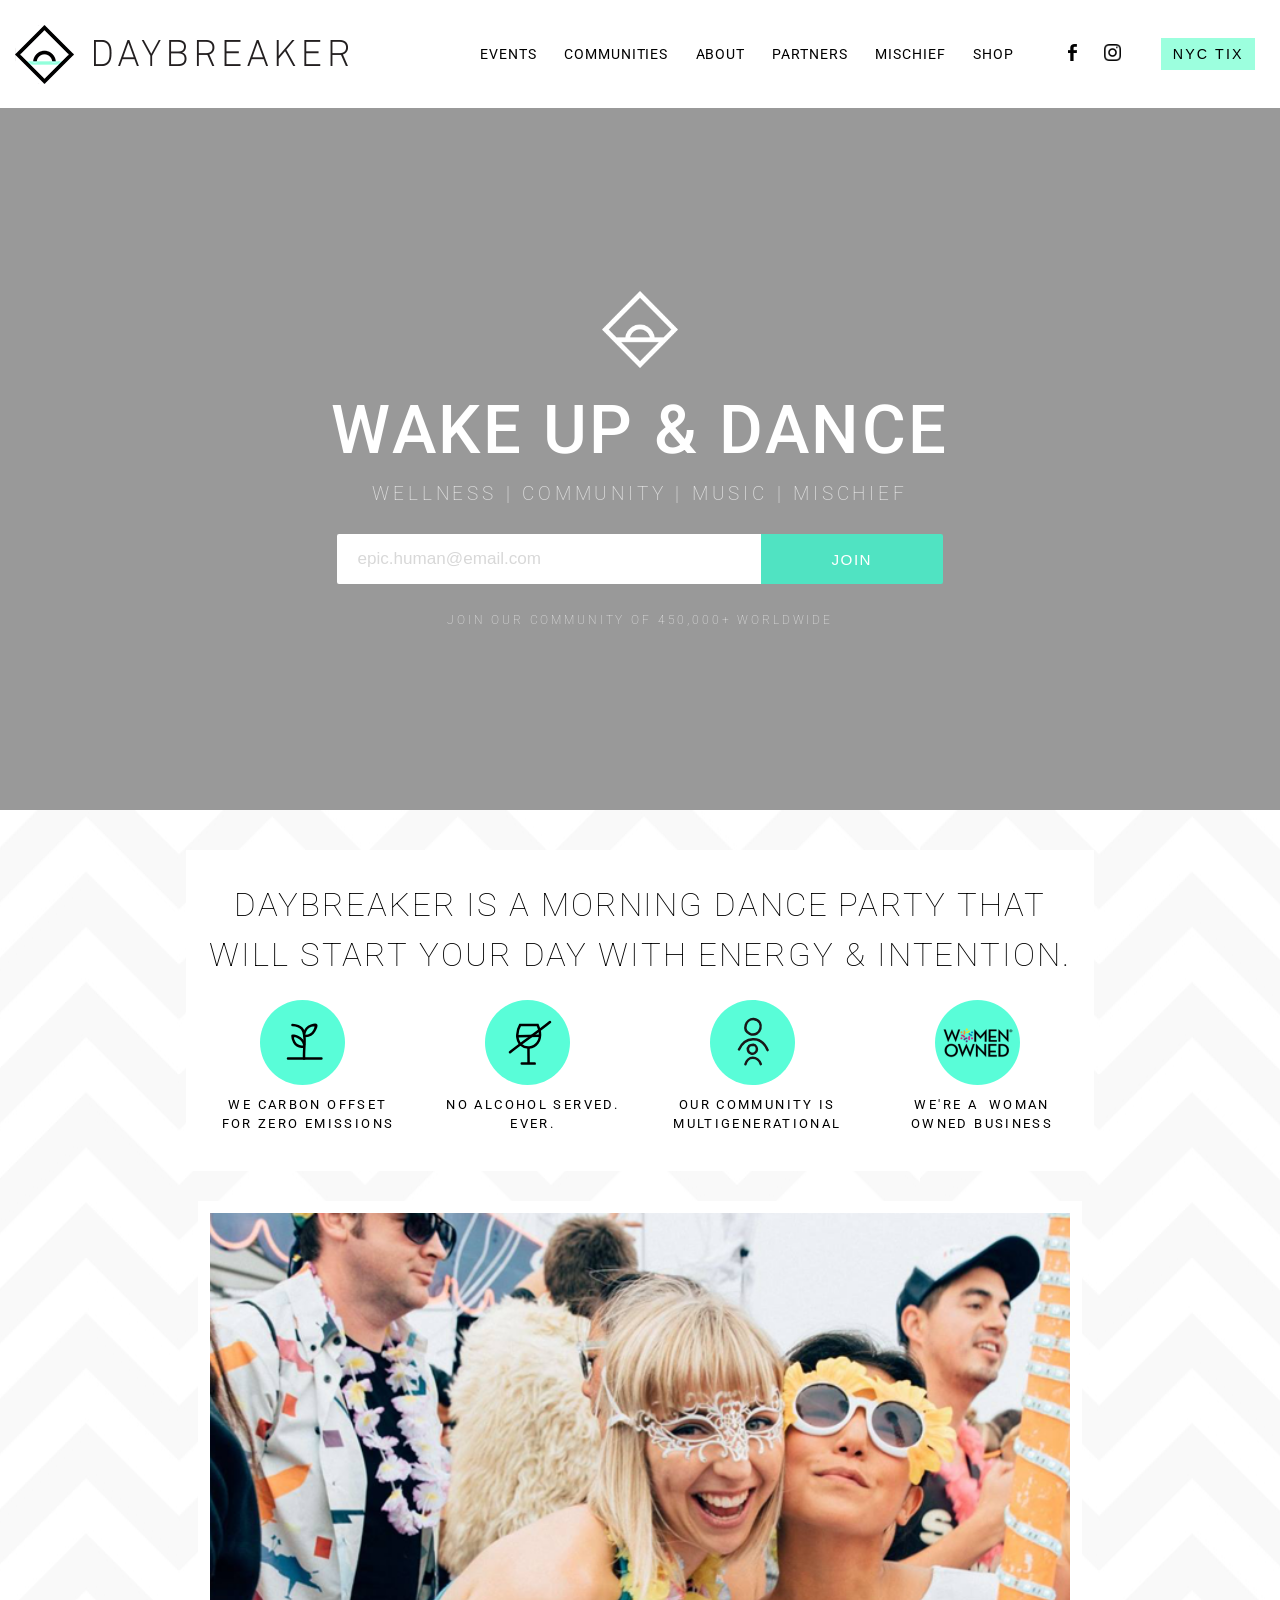
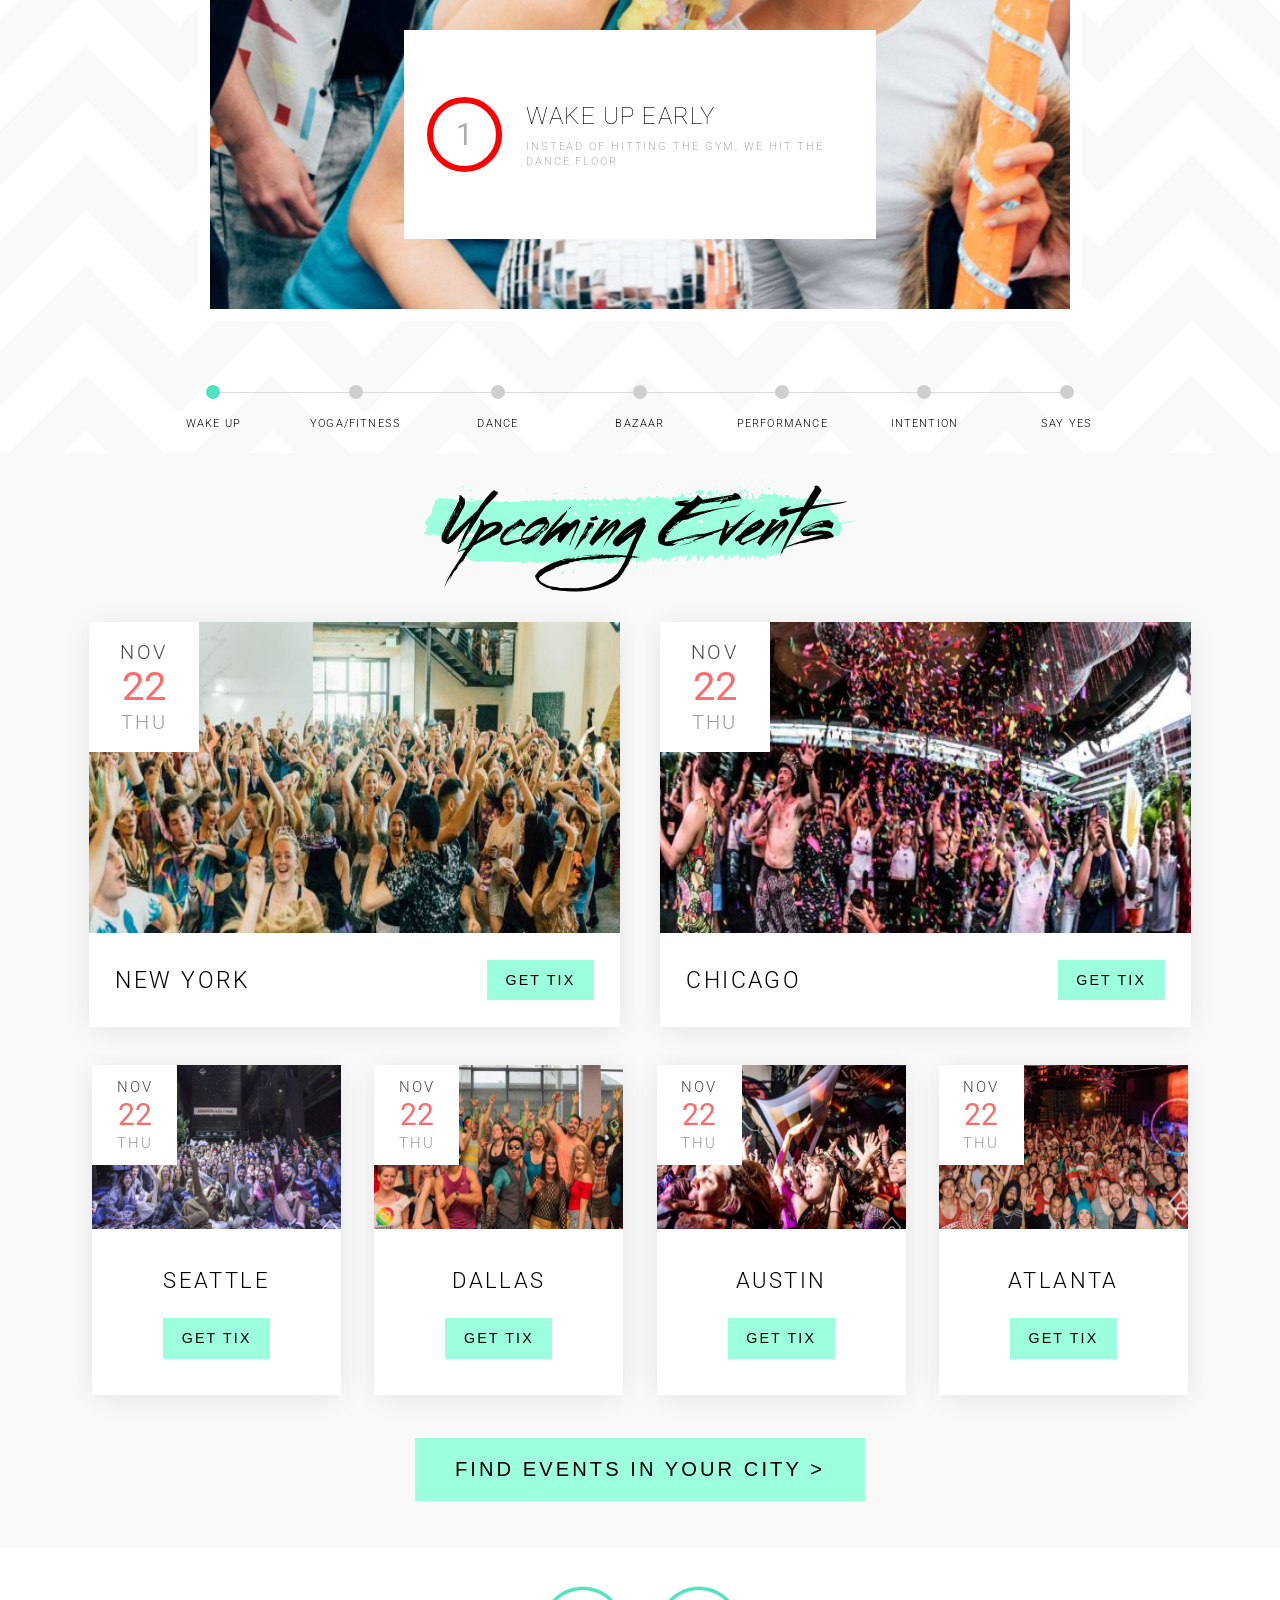
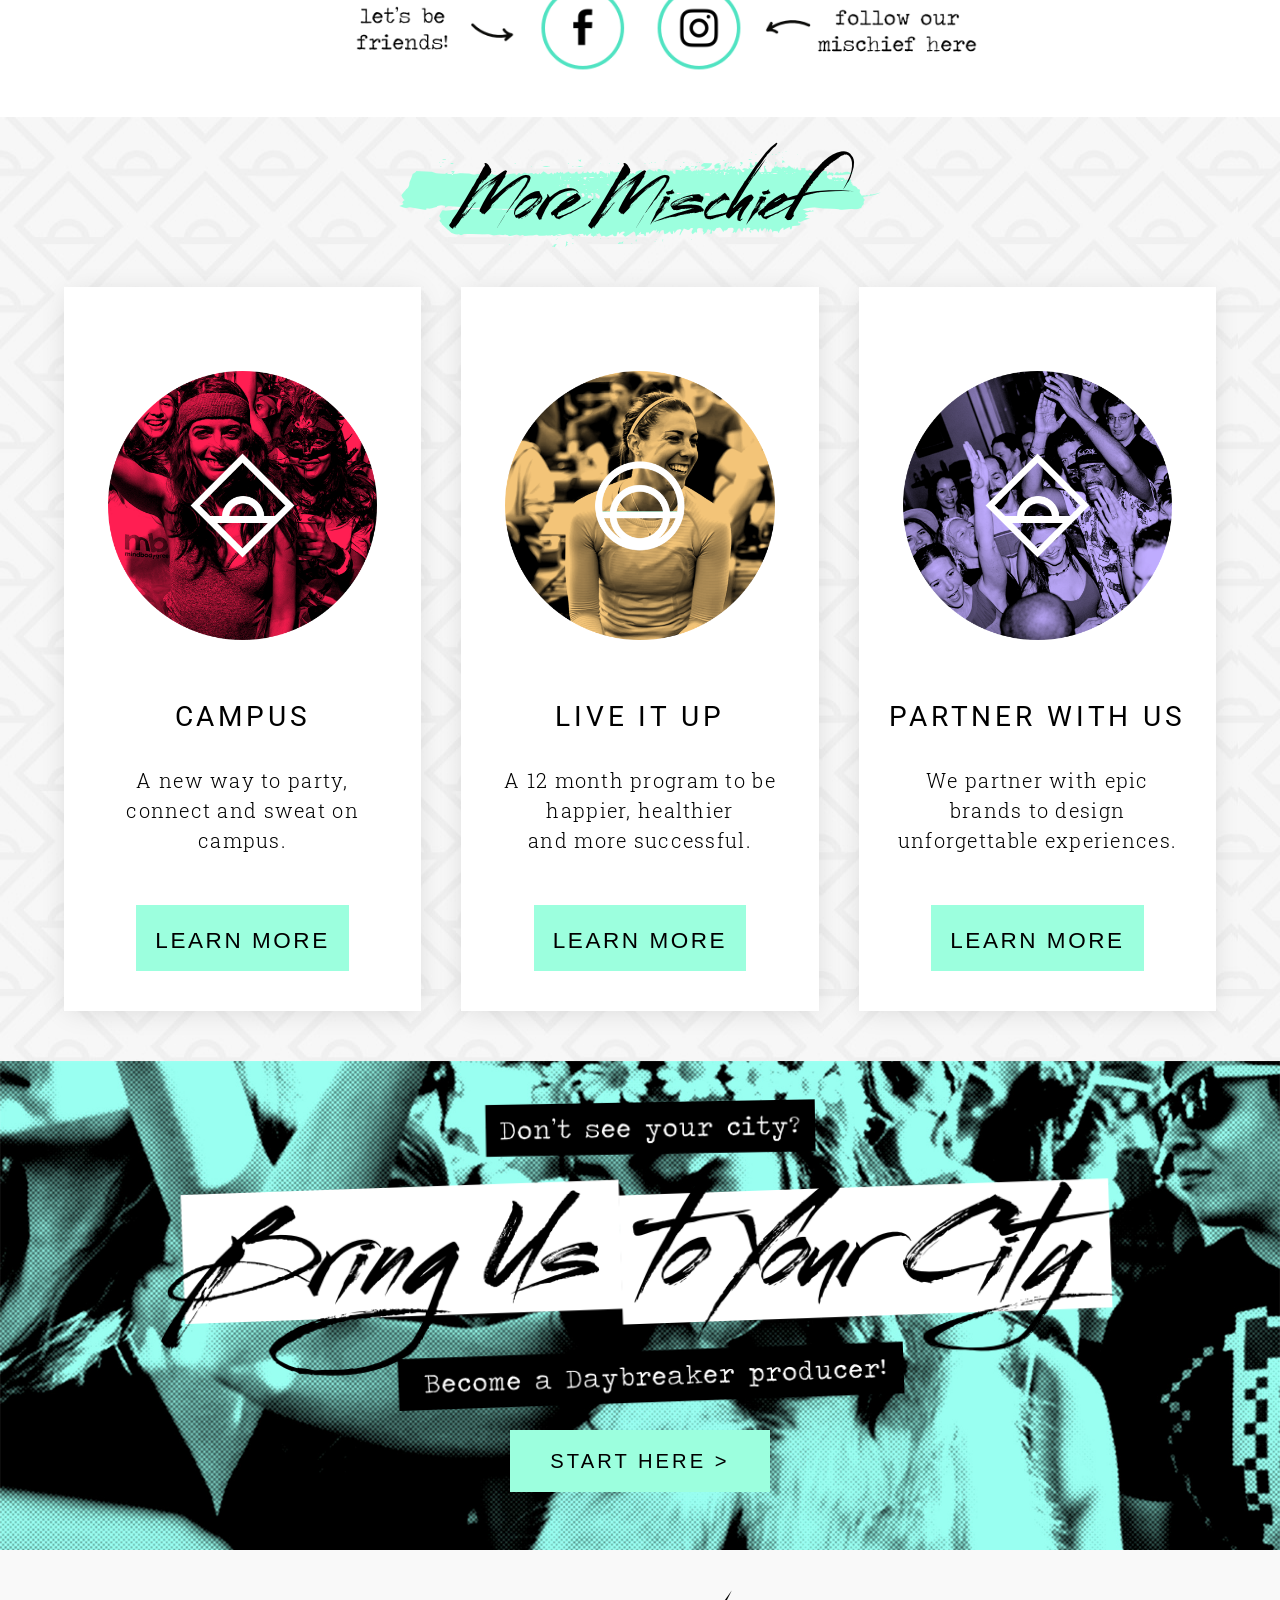
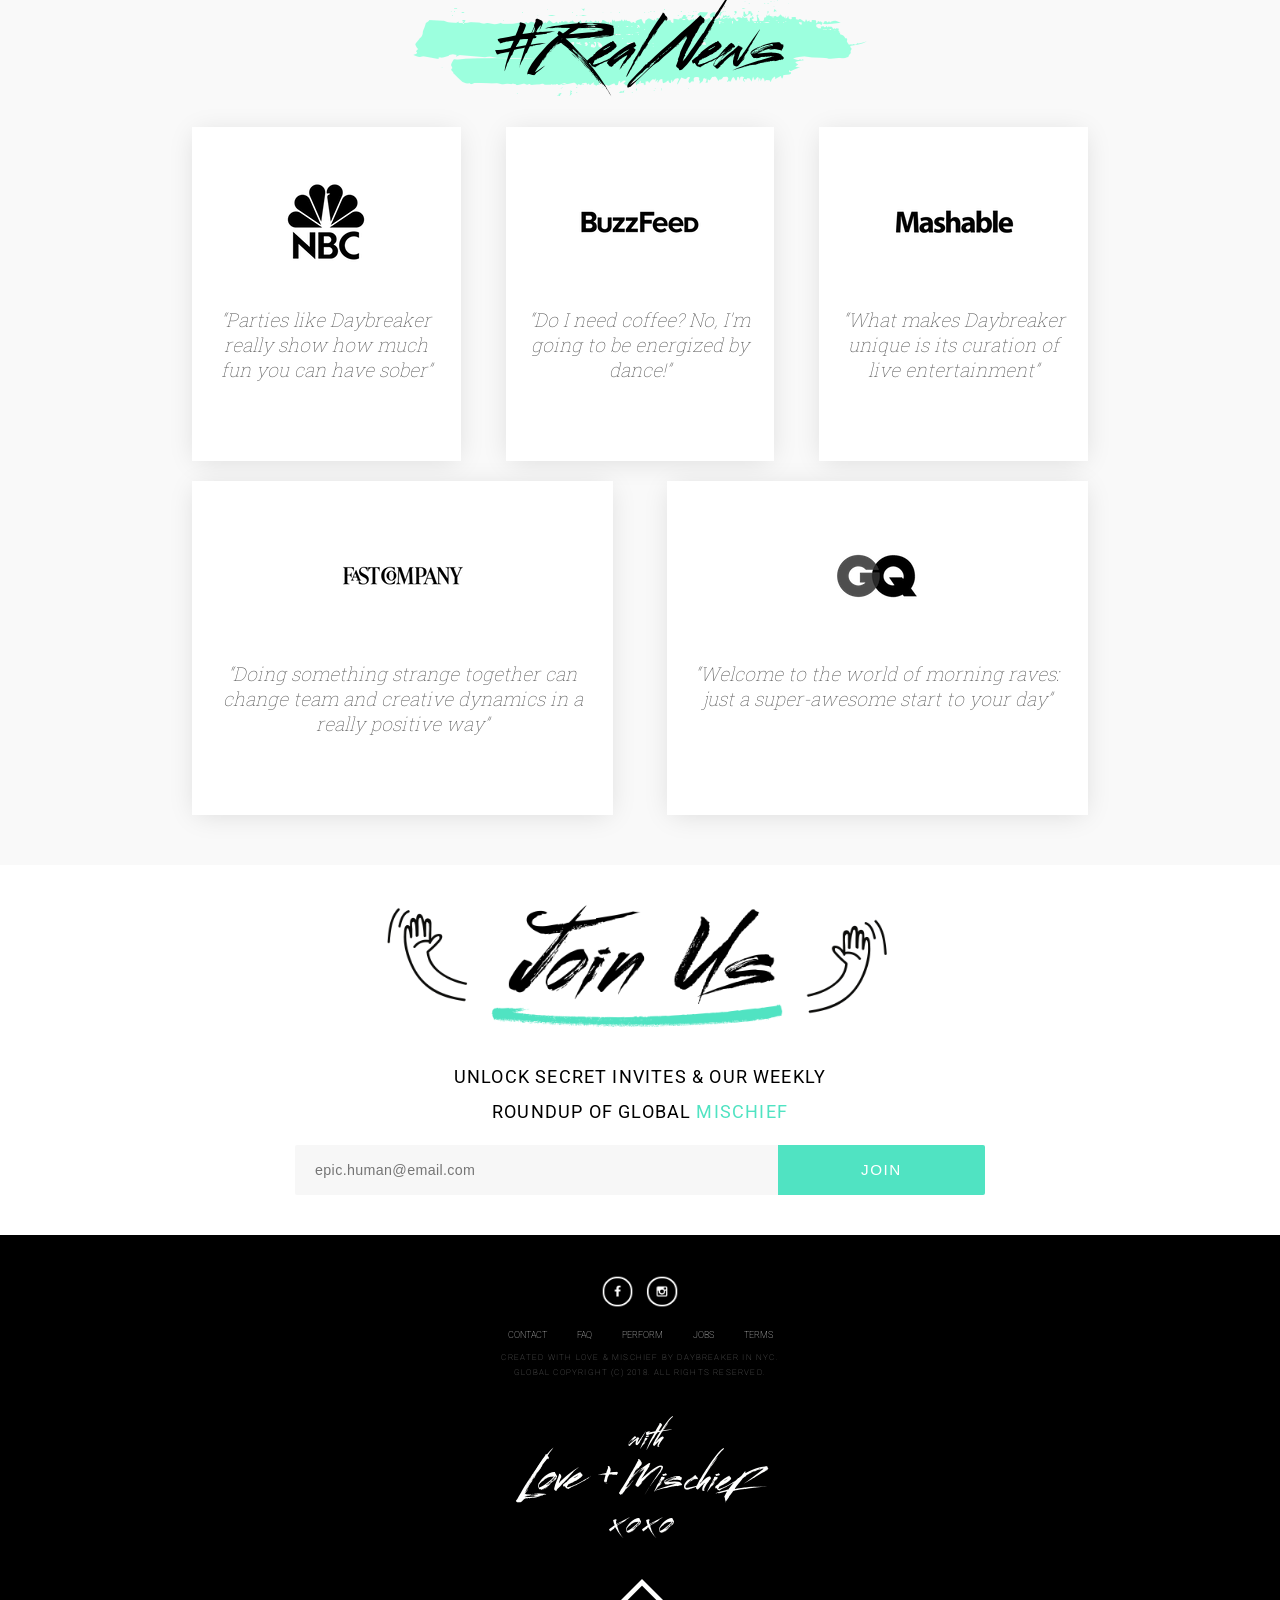
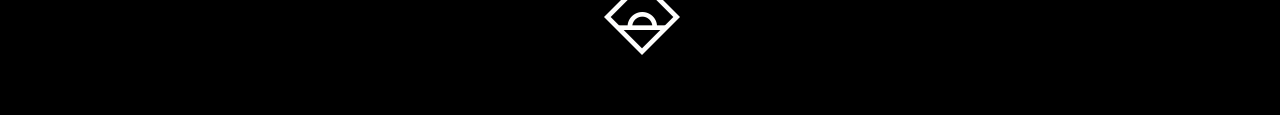
==== commit db3040b7: "height of hero and header now responsive across all types of heights and widths" ====
--- a/index.html
+++ b/index.html
@@ -15,6 +15,7 @@
     <link rel="stylesheet" href="css/utils.css">
     <link href="https://fonts.googleapis.com/css?family=Roboto:100,100i,300,300i,400,400i,500,500i,700,700i,900,900i" rel="stylesheet">
     <link href="https://fonts.googleapis.com/css?family=Roboto+Slab:100,300,400" rel="stylesheet">
+    <link rel="stylesheet" href="css/responsive.css">
 
     <!--Insert JQuery for nicer syntax and also to handle the slick slider slideshow -->
     <script type="text/javascript" src="jquery-3.3.1.js"></script>
--- a/css/all.css
+++ b/css/all.css
@@ -102,7 +102,7 @@
 header {
     /* Position, size, color */
     position: fixed; top: 0; z-index: 100; /* Make it sticky to the top of the screen */
-    height: 10vh; width: 100vw;
+    width: 100vw;                          /* Leave height to responsive.css */
     background-color: white;
 
     /* Alignment */
@@ -117,13 +117,13 @@
 @media (min-width: 600px) {
     .header-logo {
         width: 339px;
-        height: 6vh;
+        max-height: 75%;
     }
 }
     /* Hold Nav + Tix button in a container so we can lay them out together using flexbox */
 .header-right-container {
     /* Size it right for small screens */
-    width: 180px; height: 10vh;
+    width: 180px;
 
     /* Align the nav and Tix button appropriately */
     display: flex; flex-flow: row nowrap; justify-content: space-between; align-items: center;
--- a/css/index.css
+++ b/css/index.css
@@ -12,7 +12,7 @@
     background-repeat: no-repeat; background-position: center;
 
     /* Sizing */
-    width: 100vw; height: 60vh;
+    width: 100vw; height: 70vh;
 }
     /*********** VIDEO ***********/
 /* At the smallest screen sizes, we use a background image, no video. At 760px, we
@@ -46,16 +46,15 @@
 .idx-hero > main {
     /* Occupy the entire below-nav/above-the-fold space */
     position: absolute;
-    top: 0; left: 0; right: 0; bottom: 0;
+    left: 0; right: 0; bottom: 0; /* Leave top to responsive.css, since it's determined by height of header */
 }
 /* Center items horizontally within the splash area */
 .splash-container {
     position: absolute; /* Draw this OVER blk-overlay, rather than after it */
-    top: 12vh;
     text-align: center; /* For when text wraps to a second line */
 }
 .splash-container > img {
-    width: 18vw; margin-bottom:4rem;
+    width: 12vw; margin-bottom:4rem;
 }
 #splashdetail1break {
     display: inline; /* At smaller screen sizes, there should be a line break */
--- a/css/responsive.css
+++ b/css/responsive.css
@@ -0,0 +1,48 @@
+/* RULES */
+/* header height, main absolute top: , 320-420: 16vh, 420-1000: 12vh, 1000+ 8vh */
+/* idx.hero height: 120vh until 420px height, 90vh until 620px height, 70vh above 621 px, but all is trumped by screen width.
+If screen width is above 760px, height is auto. This is because we switch to video at 760px */
+
+
+@media (max-height: 420px) {
+    header {
+        height: 16vh;               /* 320 (min height we're considering) -> 420 */
+    }
+    .idx-hero > main {
+        top: 16vh;
+    }
+    .idx-hero {
+        height: 120vh;
+    }
+}
+@media (min-height: 421px) and (max-height: 1000px) {
+    header {
+        height: 12vh;               /* 420 -> 1000 */
+    }
+    .idx-hero > main {
+        top: 12vh;
+    }
+}
+@media (min-height: 1001px) {
+    header {
+        height: 8vh;                /* 1001+ */
+    }
+    .idx-hero > main {
+        top: 8vh;
+    }
+}
+@media (min-height: 420px) and (max-height: 620px) {
+    .idx-hero {
+        height: 90vh;
+    }
+}
+@media (min-height: 621px) {
+    .idx-hero {
+        height: 70vh;
+    }
+}
+@media (min-width: 760px) {
+    .idx-hero {
+        height: auto; /* At 760 px, we switch from image to video. So size the section according to the video */
+    }
+}
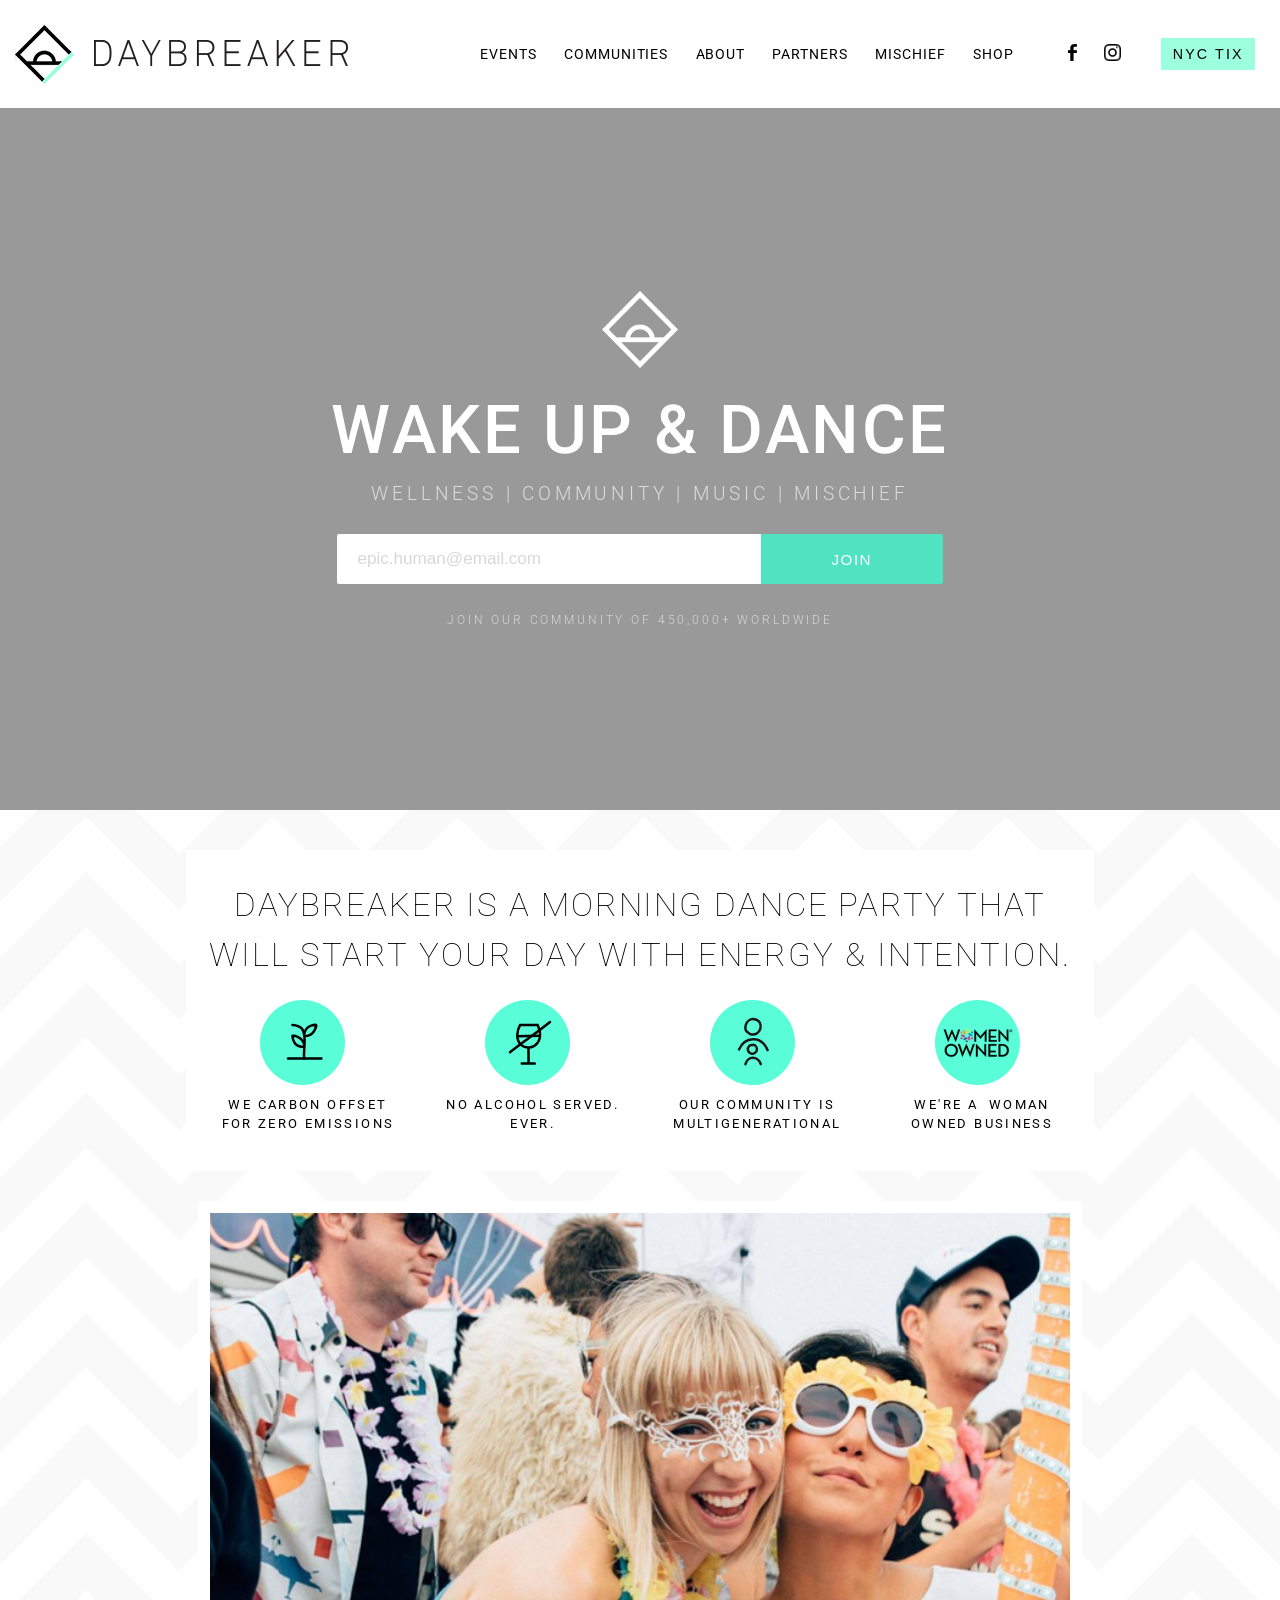
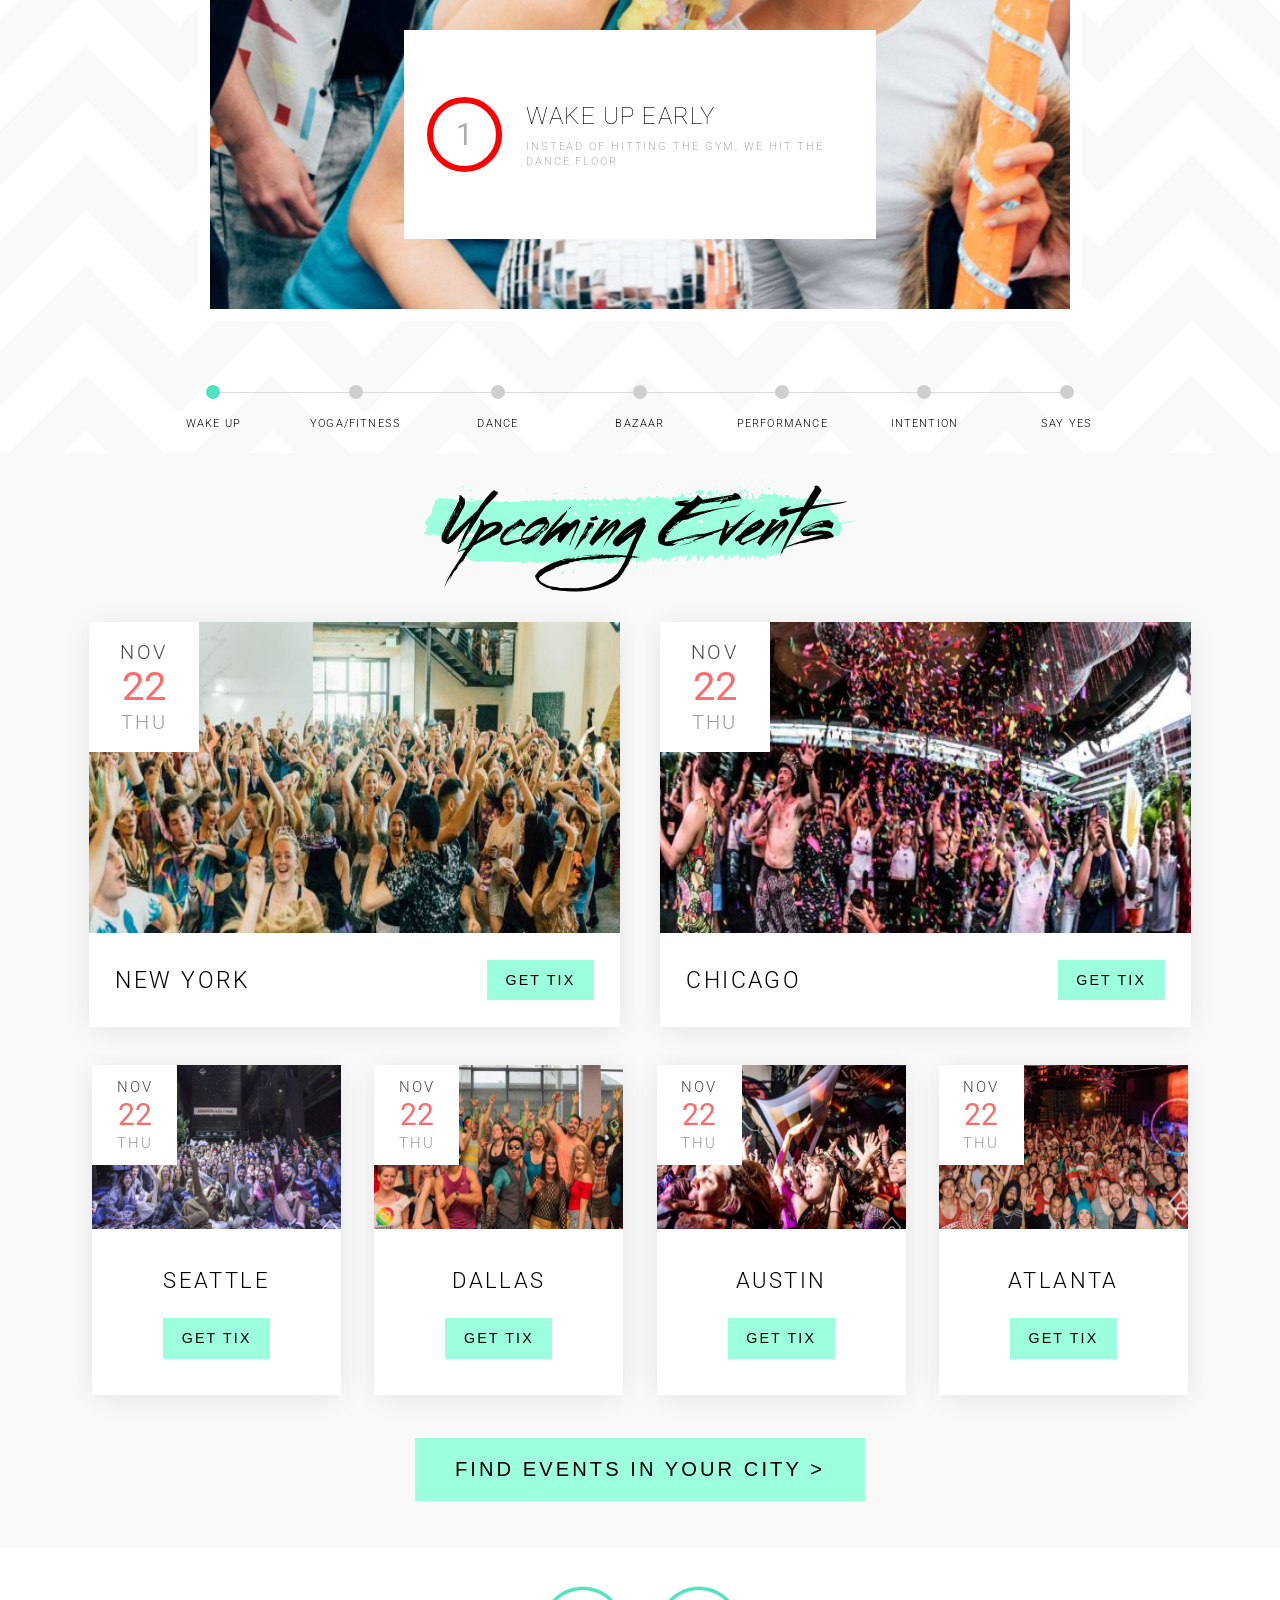
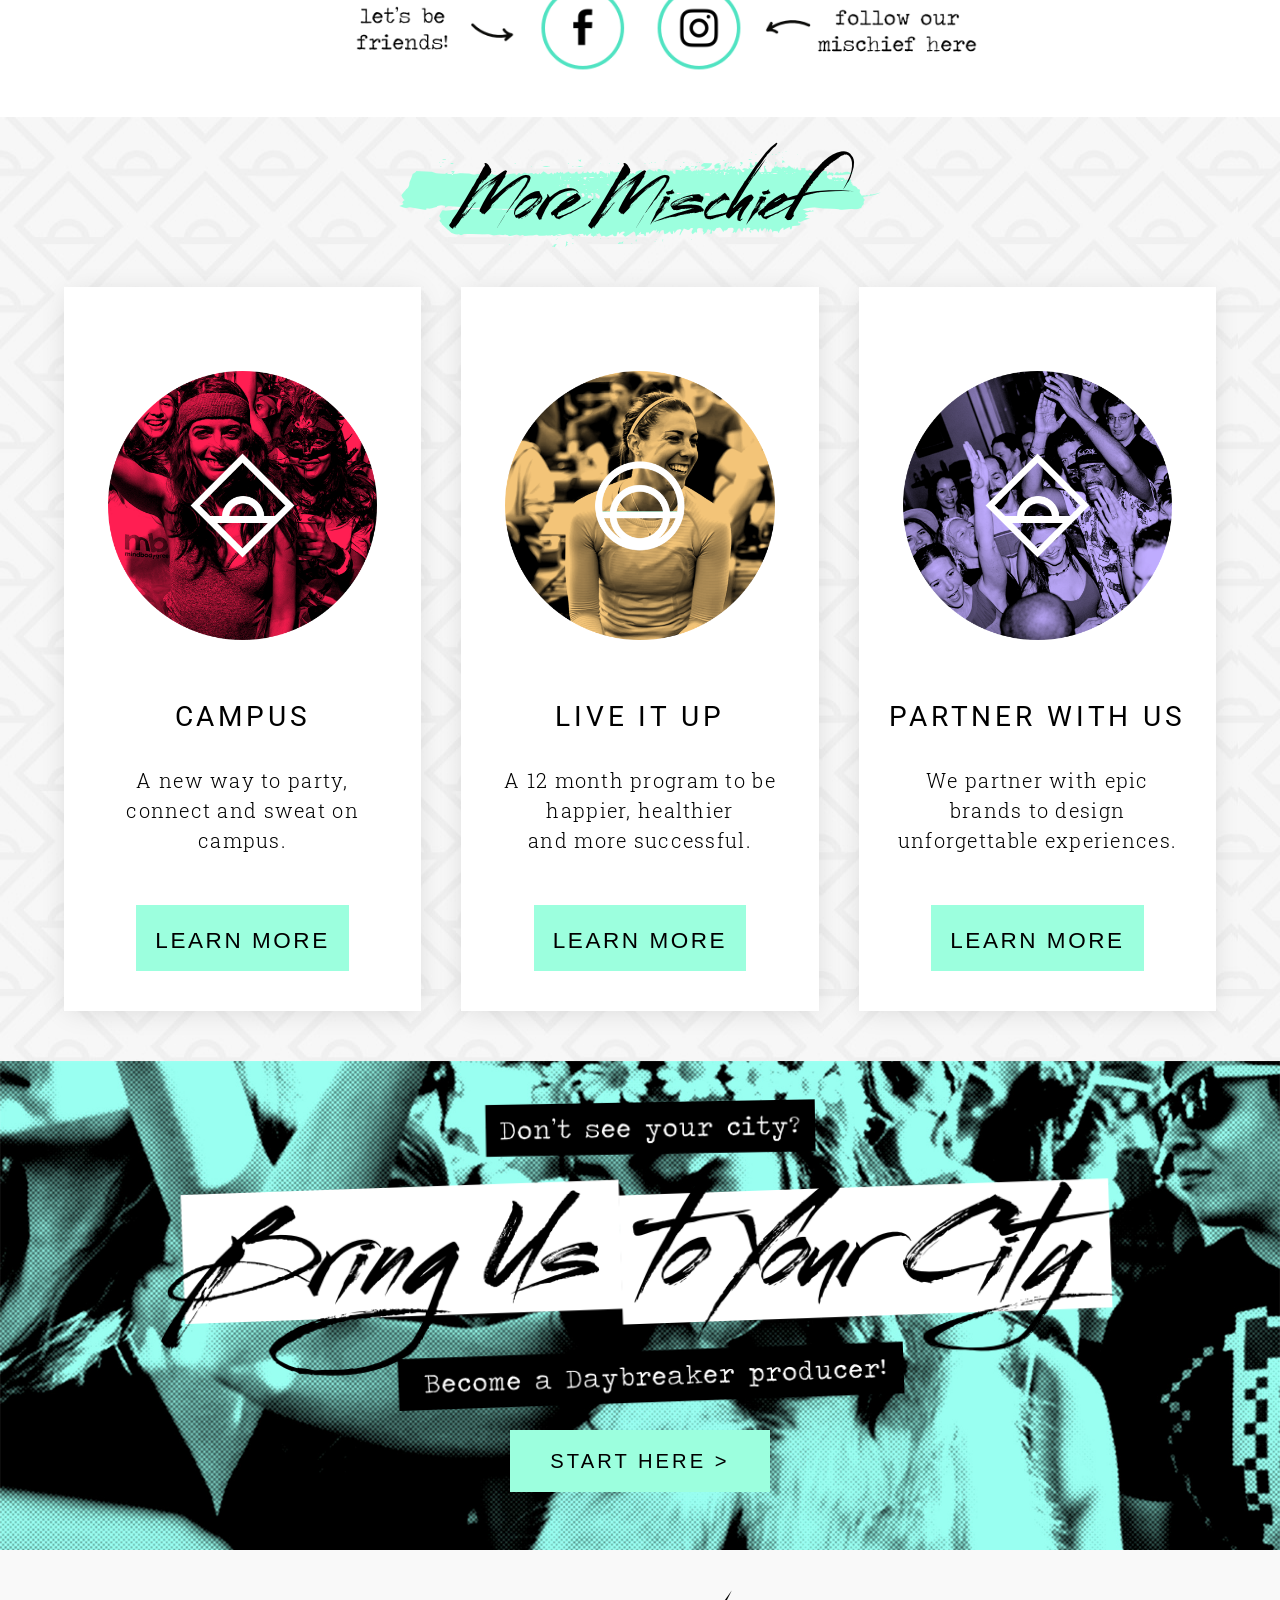
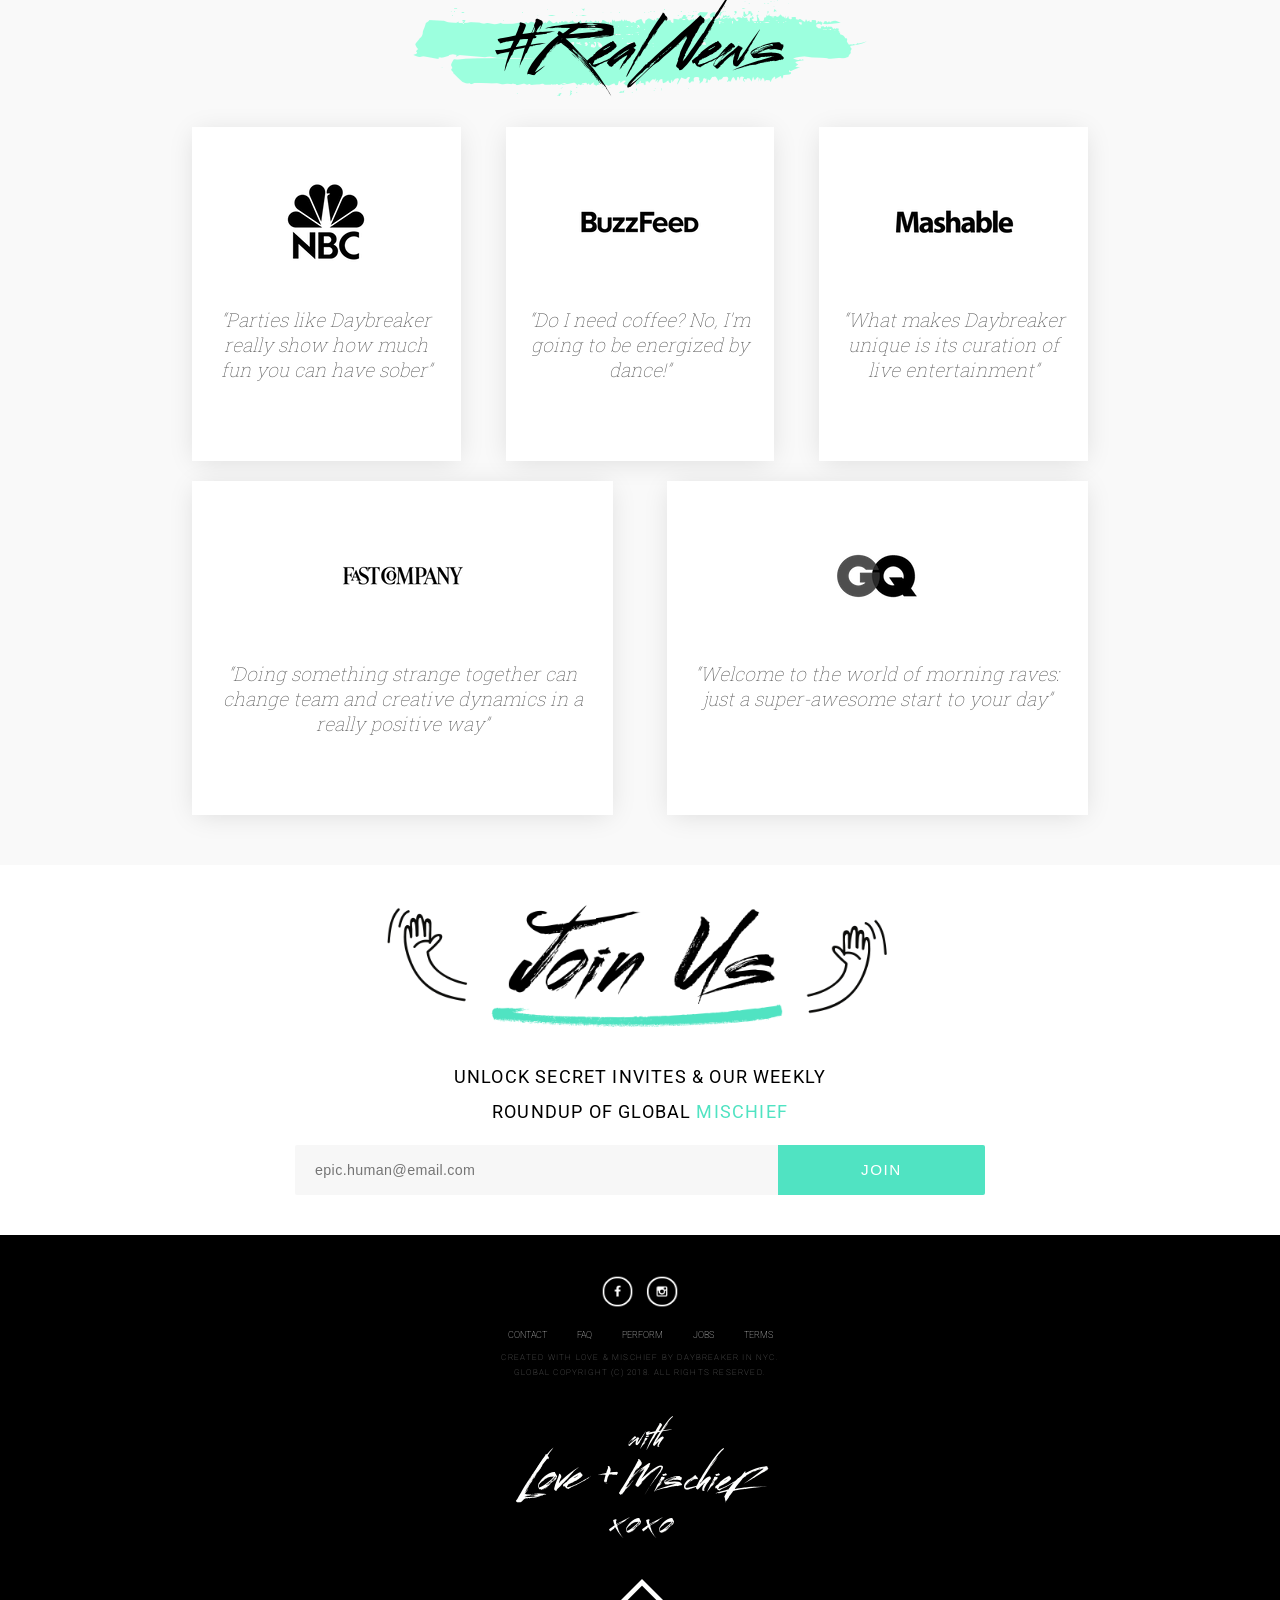
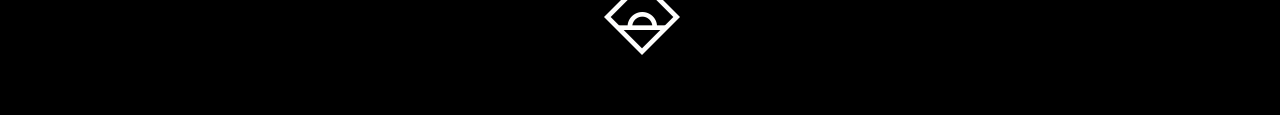
==== commit ab9ed3c1: "changed font-weight on h2 and h3 to be 300 (used to be 200) so that font looks decent on both chrome" ====
--- a/index.html
+++ b/index.html
@@ -68,6 +68,17 @@
             });
         });
     </script>
+    <script>
+        $(document).ready(function() {
+            $(".splashh2").innerText;
+        });
+        // console.log(document.getElementsByTagName("h2")[1].classList);
+        // // if (navigator.userAgent.search("Safari") >= 0 && navigator.userAgent.search("Chrome") < 0)
+        // // {
+        // //     var splashh2 = document.getElementById("splashh2");
+        // //     console.log(splashh2.classList);
+        // // }
+    </script>
 </head>
 <body>
     <header>
@@ -100,7 +111,7 @@
             <div class="splash-container uppercase col-center-center-wrap-flexbox">
                 <img src="assets/img/logo-white.png" alt="Daybreaker Logo White">
                 <h1>Wake&nbsp;up &&nbsp;dance</h1>
-                <h2>Wellness&nbsp;<span class="splash-h2-vertbar">|</span>&nbsp;Community&nbsp;<span id="splashdetail1break"><br></span><span class="splash-h2-vertbar" id="splashdetailverticalbar">|</span>&nbsp;Music&nbsp;<span class="splash-h2-vertbar">|</span>&nbsp;Mischief</h2>
+                <h2 id="splashh2">Wellness&nbsp;<span class="splash-h2-vertbar">|</span>&nbsp;Community&nbsp;<span id="splashdetail1break"><br></span><span class="splash-h2-vertbar" id="splashdetailverticalbar">|</span>&nbsp;Music&nbsp;<span class="splash-h2-vertbar">|</span>&nbsp;Mischief</h2>
                 <form action="" class="idx-newsletter-form">
                     <input type="email" class="idx-newsletter-form-email idx-hero-newsletter-form-email" title="Enter your email please :)" placeholder="epic.human@email.com">
                     <input type="submit" value="JOIN" class="idx-newsletter-form-btn">
--- a/css/all.css
+++ b/css/all.css
@@ -73,7 +73,7 @@
 }
 h2 {
     font-size: 3vw;
-    font-weight: 200;
+    font-weight: 300;           /* 300 is carefulyl chosen to look good on both chrome and safari. at 200, it's perfect on chrome but too light on safari */
     letter-spacing: .4rem;
     line-height: 2.5rem;
     color: #DCDCDC;
@@ -82,7 +82,7 @@
 }
 h3 {
     font-size: 2.5vw;
-    font-weight: 200;
+    font-weight: 300;           /* See note on h2 font-weight */
     letter-spacing: .3rem;
     color: #D8D8D8;
 
@@ -138,15 +138,14 @@
     div.header-right-container:hover > nav {
         display: block;
         position: absolute;
-        top: 10vh; height: fit-content;
+        height: fit-content;
         left: 0; right: 0;
         background: #F6F6F6;
 
     }
     div.header-right-container:hover > nav > ul {
         flex-direction: column;
-        font-size: 2.2rem;
-        font-weight: 300;
+        font-size: 2.2rem; font-weight: 300;
         text-align: center;
     }
     div.header-right-container:hover > nav > ul > li > a {
@@ -239,7 +238,7 @@
         height: 1.4rem;
     }
     .header-right-container > nav > ul {
-        font-size: 1.5rem;
+        font-size: 1.2rem;
     }
 }
 #header-mobile-menu {
--- a/css/responsive.css
+++ b/css/responsive.css
@@ -1,48 +1,34 @@
 /* RULES */
-/* header height, main absolute top: , 320-420: 16vh, 420-1000: 12vh, 1000+ 8vh */
+/* Header height, main element's top offset, mobile hamburger menu height, mobile menu dropdown top offset: 320-420: 16vh, 420-1000: 12vh, 1000+ 8vh */
 /* idx.hero height: 120vh until 420px height, 90vh until 620px height, 70vh above 621 px, but all is trumped by screen width.
 If screen width is above 760px, height is auto. This is because we switch to video at 760px */
 
 
 @media (max-height: 420px) {
-    header {
-        height: 16vh;               /* 320 (min height we're considering) -> 420 */
-    }
-    .idx-hero > main {
-        top: 16vh;
-    }
-    .idx-hero {
-        height: 120vh;
-    }
+    header { height: 16vh; }
+    .idx-hero > main { top: 16vh; }
+    #header-mobile-menu { height: 16vh; }
+    div.header-right-container:hover > nav { top: 16vh; }
+    .idx-hero { height: 120vh; }
 }
 @media (min-height: 421px) and (max-height: 1000px) {
-    header {
-        height: 12vh;               /* 420 -> 1000 */
-    }
-    .idx-hero > main {
-        top: 12vh;
-    }
+    header { height: 12vh; }
+    .idx-hero > main { top: 12vh; }
+    div.header-right-container:hover > nav { top: 12vh; }
+    #header-mobile-menu { height: 12vh; }
 }
 @media (min-height: 1001px) {
-    header {
-        height: 8vh;                /* 1001+ */
-    }
-    .idx-hero > main {
-        top: 8vh;
-    }
+    header { height: 8vh; }
+    .idx-hero > main { top: 8vh; }
+    div.header-right-container:hover > nav { top: 8vh; }
+    #header-mobile-menu { height: 8vh; }
 }
 @media (min-height: 420px) and (max-height: 620px) {
-    .idx-hero {
-        height: 90vh;
-    }
+    .idx-hero { height: 90vh; }
 }
 @media (min-height: 621px) {
-    .idx-hero {
-        height: 70vh;
-    }
+    .idx-hero { height: 70vh; }
 }
 @media (min-width: 760px) {
-    .idx-hero {
-        height: auto; /* At 760 px, we switch from image to video. So size the section according to the video */
-    }
+    .idx-hero { height: auto; }
 }
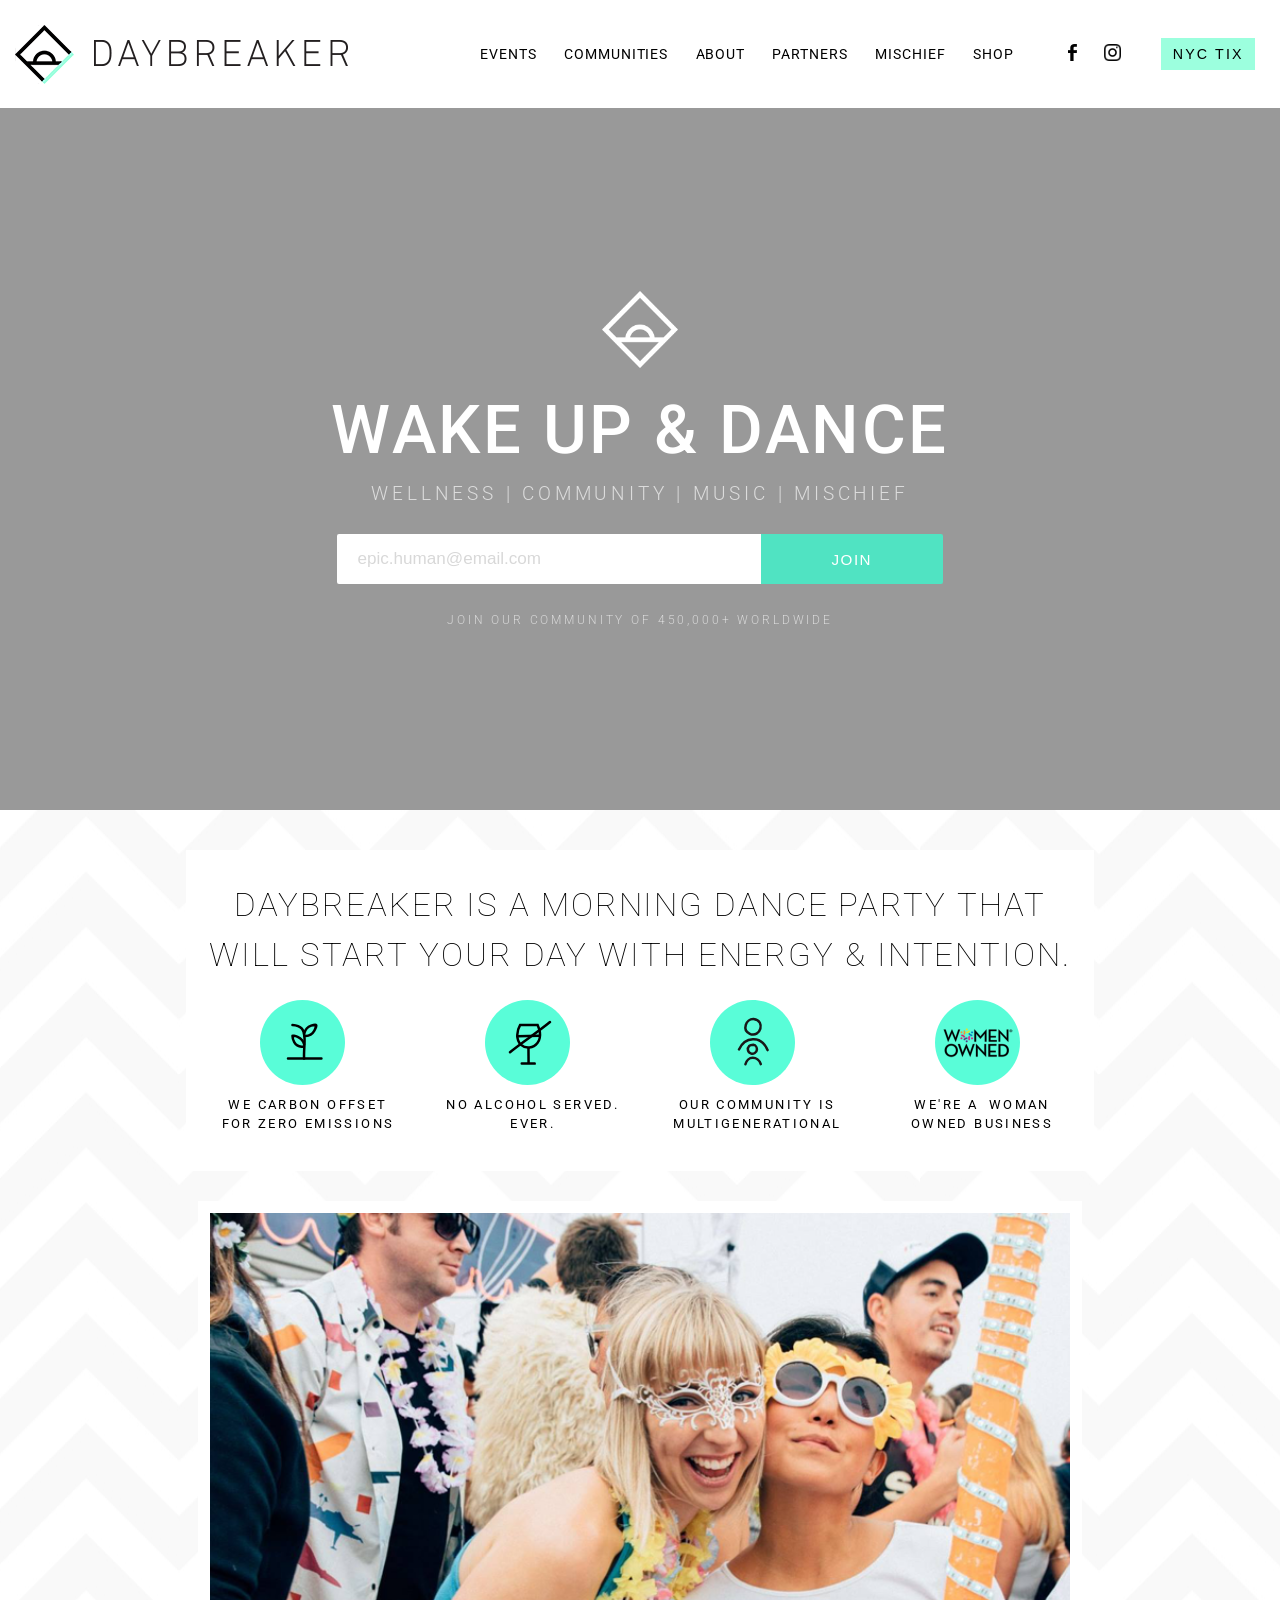
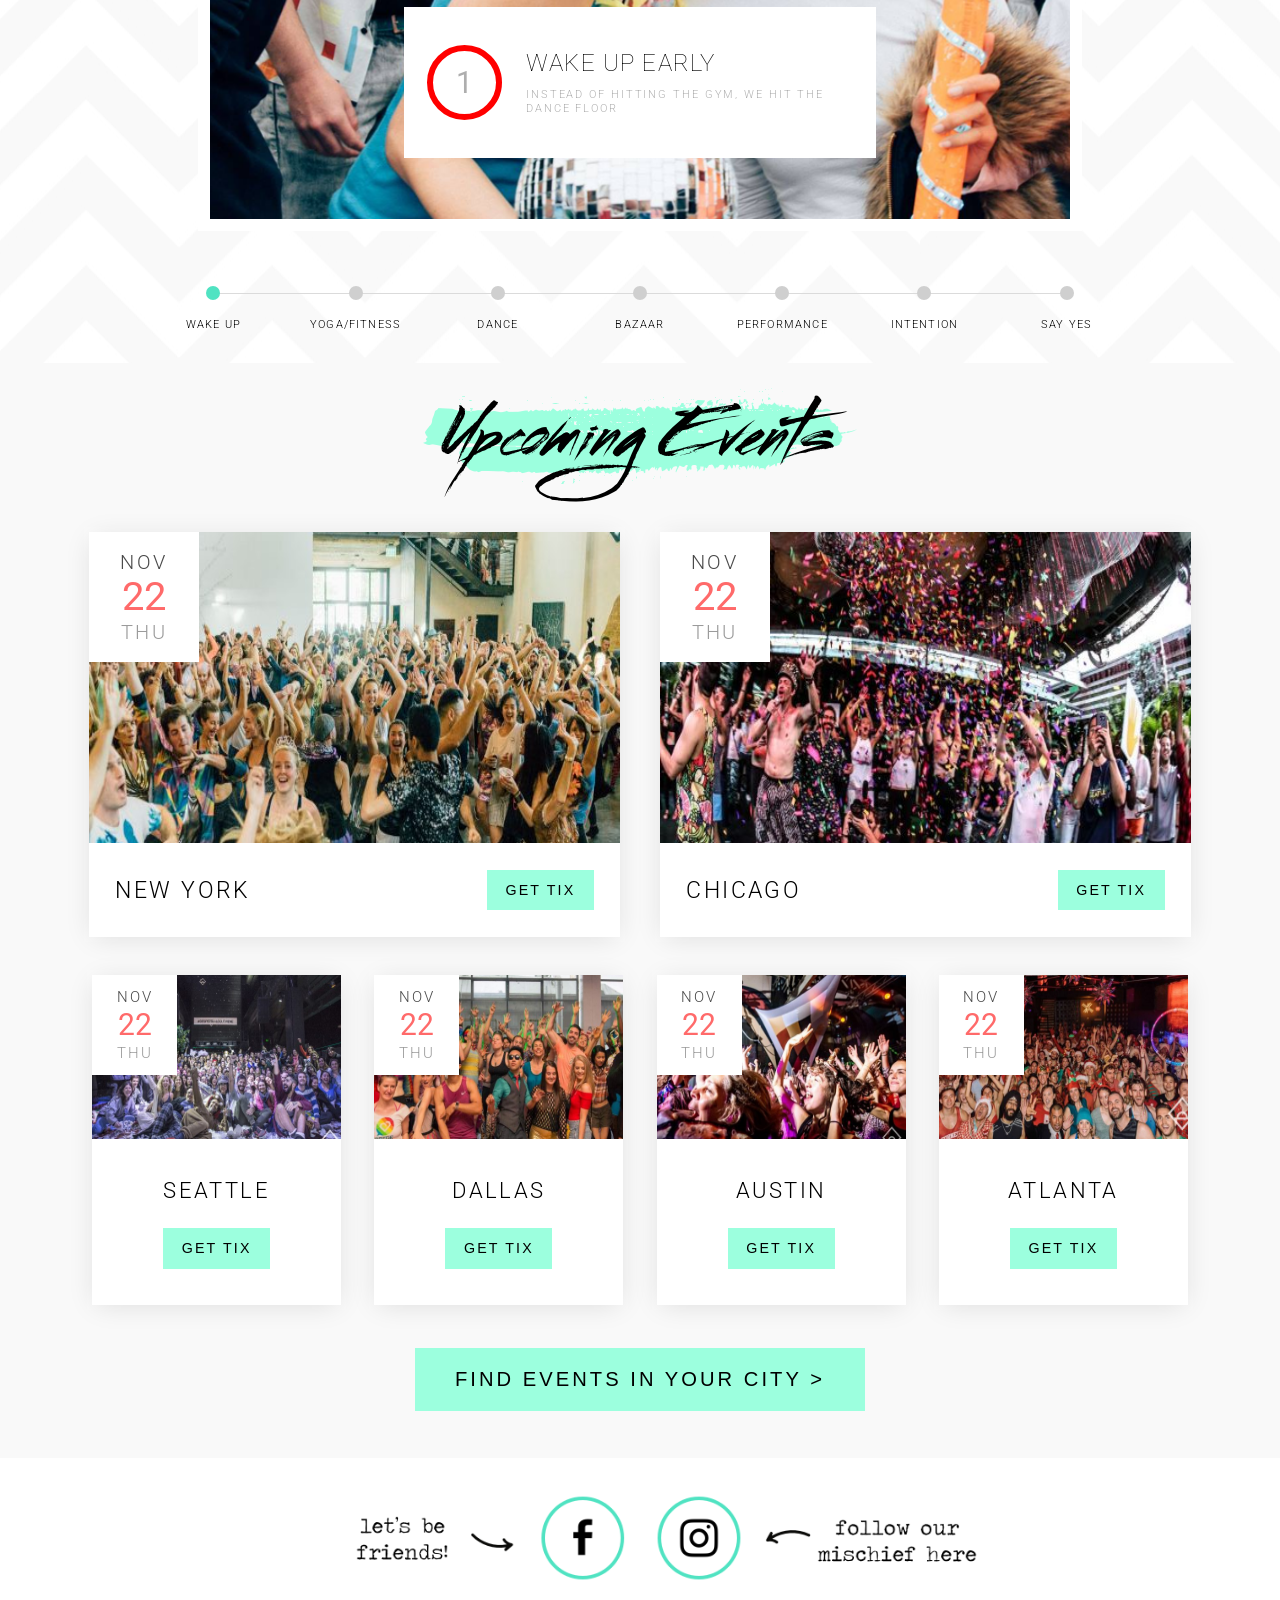
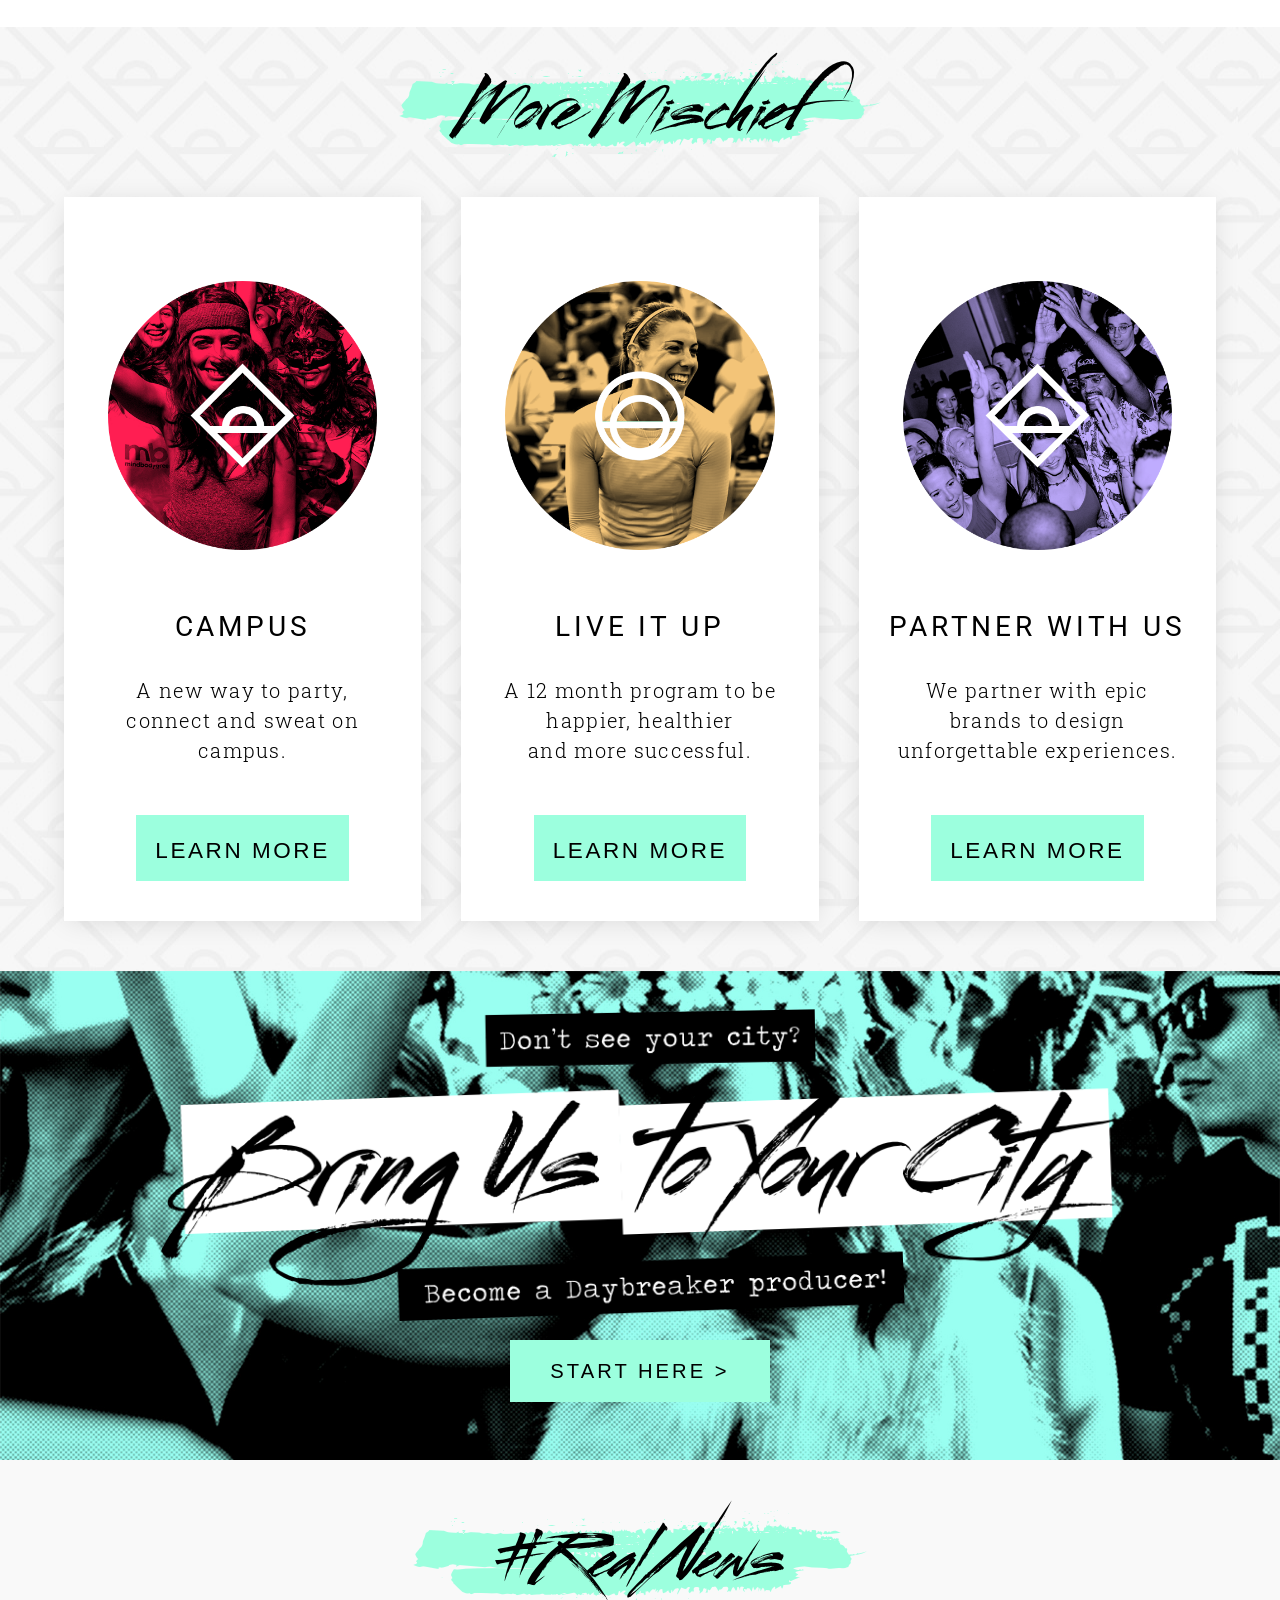
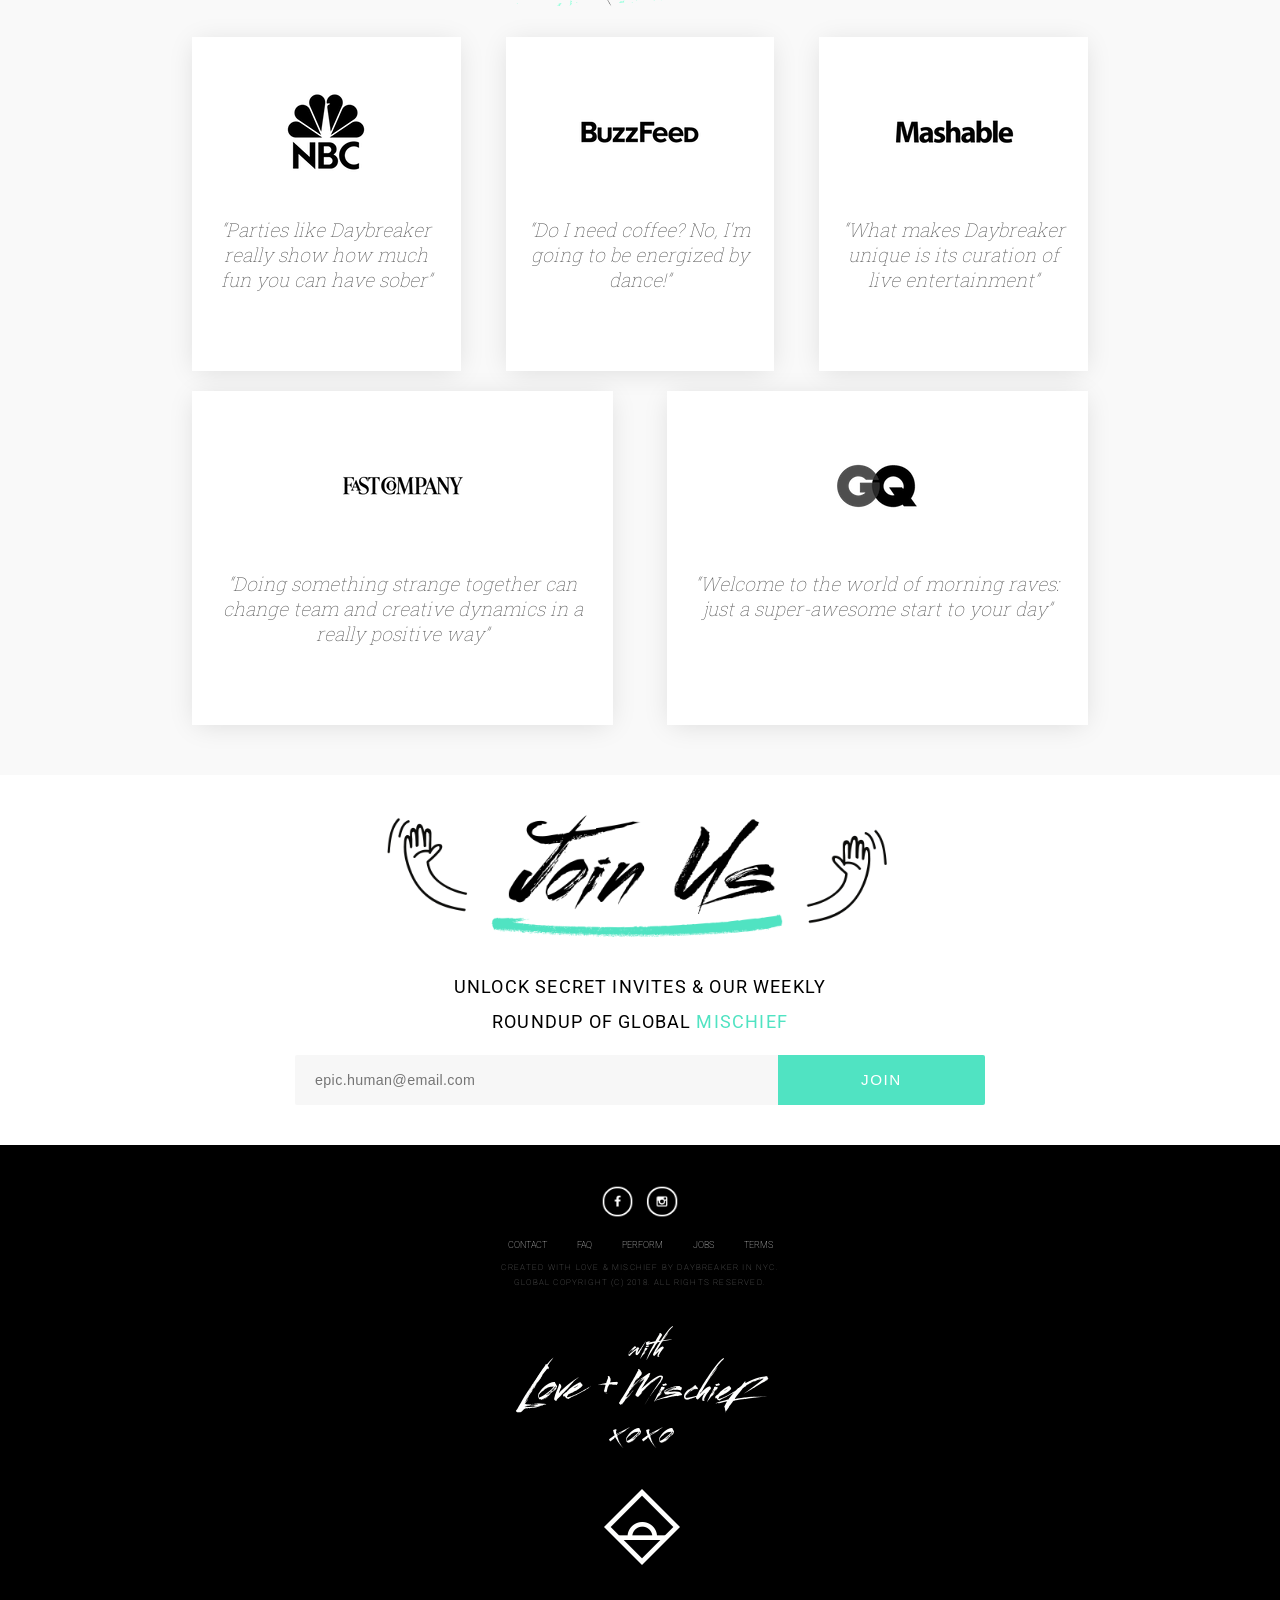
==== commit 443a8022: "changed header links to go to homepage" ====
--- a/index.html
+++ b/index.html
@@ -68,17 +68,6 @@
             });
         });
     </script>
-    <script>
-        $(document).ready(function() {
-            $(".splashh2").innerText;
-        });
-        // console.log(document.getElementsByTagName("h2")[1].classList);
-        // // if (navigator.userAgent.search("Safari") >= 0 && navigator.userAgent.search("Chrome") < 0)
-        // // {
-        // //     var splashh2 = document.getElementById("splashh2");
-        // //     console.log(splashh2.classList);
-        // // }
-    </script>
 </head>
 <body>
     <header>
@@ -86,17 +75,17 @@
         <div class="header-right-container">
             <nav>
                 <ul>
-                    <li><a href="https://www.dailyzen.com" target="_blank">EVENTS</a></li>
-                    <li><a href="https://www.dailyzen.com" target="_blank">COMMUNITIES</a></li>
-                    <li><a href="https://www.dailyzen.com" target="_blank">ABOUT</a></li>
-                    <li><a href="https://www.dailyzen.com" target="_blank">PARTNERS</a></li>
-                    <li><a href="https://www.dailyzen.com" target="_blank">MISCHIEF</a></li>
-                    <li><a href="https://www.dailyzen.com" target="_blank">SHOP</li>
-                    <li class="header-nav-social-icon"><a href="https://www.dailyzen.com" target="_blank"><img src="assets/img/social-fb-black.png" alt="Facebook Link"></a></li>
-                    <li class="header-nav-social-icon"><a href="https://www.dailyzen.com" target="_blank"><img src="assets/img/social-insta-black.png" alt="Instagram Link"></a></li>
+                    <li><a href="https://frahman5.github.io/daybreaker-mock/">EVENTS</a></li>
+                    <li><a href="https://frahman5.github.io/daybreaker-mock/">COMMUNITIES</a></li>
+                    <li><a href="https://frahman5.github.io/daybreaker-mock/">ABOUT</a></li>
+                    <li><a href="https://frahman5.github.io/daybreaker-mock/">PARTNERS</a></li>
+                    <li><a href="https://frahman5.github.io/daybreaker-mock/">MISCHIEF</a></li>
+                    <li><a href="https://frahman5.github.io/daybreaker-mock/">SHOP</li>
+                    <li class="header-nav-social-icon"><a href="https://frahman5.github.io/daybreaker-mock/"><img src="assets/img/social-fb-black.png" alt="Facebook Link"></a></li>
+                    <li class="header-nav-social-icon"><a href="https://frahman5.github.io/daybreaker-mock/"><img src="assets/img/social-insta-black.png" alt="Instagram Link"></a></li>
                 </ul>
             </nav>
-            <button>Nyc Tix</button>
+            <button><a href="https://frahman5.github.io/daybreaker-mock/">Nyc Tix</a></button>
             <img id="header-mobile-menu" src="assets/img/hamburger_icon_3.png" alt="MENU">
         </div>
     </header>
@@ -315,10 +304,10 @@
         <button class="large-button">Find&nbsp;events in&nbsp;your&nbsp;city&nbsp;></button>
     </section>
     <section class="lets-be-friends row-center-center-wrap-flexbox">
-        <a href="https://www.dailyzen.com" target="_blank"><img class="mobile-on" src="assets/img/fb-mobile.png" alt=""></a>
-        <a href="https://www.dailyzen.com" target="_blank"><img class="mobile-off fb-desktop-swap" src="assets/img/fb.png" alt=""></a>
-        <a href="https://www.dailyzen.com" target="_blank"><img class="mobile-on" src="assets/img/ig-mobile.png" alt=""></a>
-        <a href="https://www.dailyzen.com" target="_blank"><img class="mobile-off ig-desktop-swap" src="assets/img/ig.png" alt=""></a>
+        <a href="https://frahman5.github.io/daybreaker-mock/" target="_blank"><img class="mobile-on" src="assets/img/fb-mobile.png" alt=""></a>
+        <a href="https://frahman5.github.io/daybreaker-mock/" target="_blank"><img class="mobile-off fb-desktop-swap" src="assets/img/fb.png" alt=""></a>
+        <a href="https://frahman5.github.io/daybreaker-mock/" target="_blank"><img class="mobile-on" src="assets/img/ig-mobile.png" alt=""></a>
+        <a href="https://frahman5.github.io/daybreaker-mock/" target="_blank"><img class="mobile-off ig-desktop-swap" src="assets/img/ig.png" alt=""></a>
     </section>
     <section class="idx-more-mischief">
         <img class="title-image" src="assets/img/16-Homepage-More%20Mischef-Title-Full.png" alt="More Mischief">
--- a/css/index.css
+++ b/css/index.css
@@ -439,8 +439,7 @@
 }
 .slider-img {
     /* Sizing, background configuration */
-    background-size: cover;
-    background-position: center;
+    background-size: cover; background-position: center;
     width: 100%;
     height: 80vh;
 
--- a/css/responsive.css
+++ b/css/responsive.css
@@ -2,6 +2,7 @@
 /* Header height, main element's top offset, mobile hamburger menu height, mobile menu dropdown top offset: 320-420: 16vh, 420-1000: 12vh, 1000+ 8vh */
 /* idx.hero height: 120vh until 420px height, 90vh until 620px height, 70vh above 621 px, but all is trumped by screen width.
 If screen width is above 760px, height is auto. This is because we switch to video at 760px */
+/* Slider-img: At 320-420px, height is 160vh.  */
 
 
 @media (max-height: 420px) {
@@ -10,12 +11,16 @@
     #header-mobile-menu { height: 16vh; }
     div.header-right-container:hover > nav { top: 16vh; }
     .idx-hero { height: 120vh; }
+    .slider-img { height: 100vh; }
+    .slider-detail { height: 30%; }
+
 }
 @media (min-height: 421px) and (max-height: 1000px) {
     header { height: 12vh; }
     .idx-hero > main { top: 12vh; }
     div.header-right-container:hover > nav { top: 12vh; }
     #header-mobile-menu { height: 12vh; }
+
 }
 @media (min-height: 1001px) {
     header { height: 8vh; }
@@ -31,4 +36,18 @@
 }
 @media (min-width: 760px) {
     .idx-hero { height: auto; }
+}
+@media (min-height 421px) and (max-height: 600px) {
+    .slider-img { height: 90vh; }
+    .slider-detail { height: 30%; }
+}
+
+@media (min-height: 600px) and (max-height: 900px) {
+    .slider-img { height: 70vh; }
+    .slider-detail { height: 25%; }
+}
+
+@media (min-height: 901px)  {
+    .slider-img { height: 60vh; }
+    .slider-detail { height: 20%; }
 }
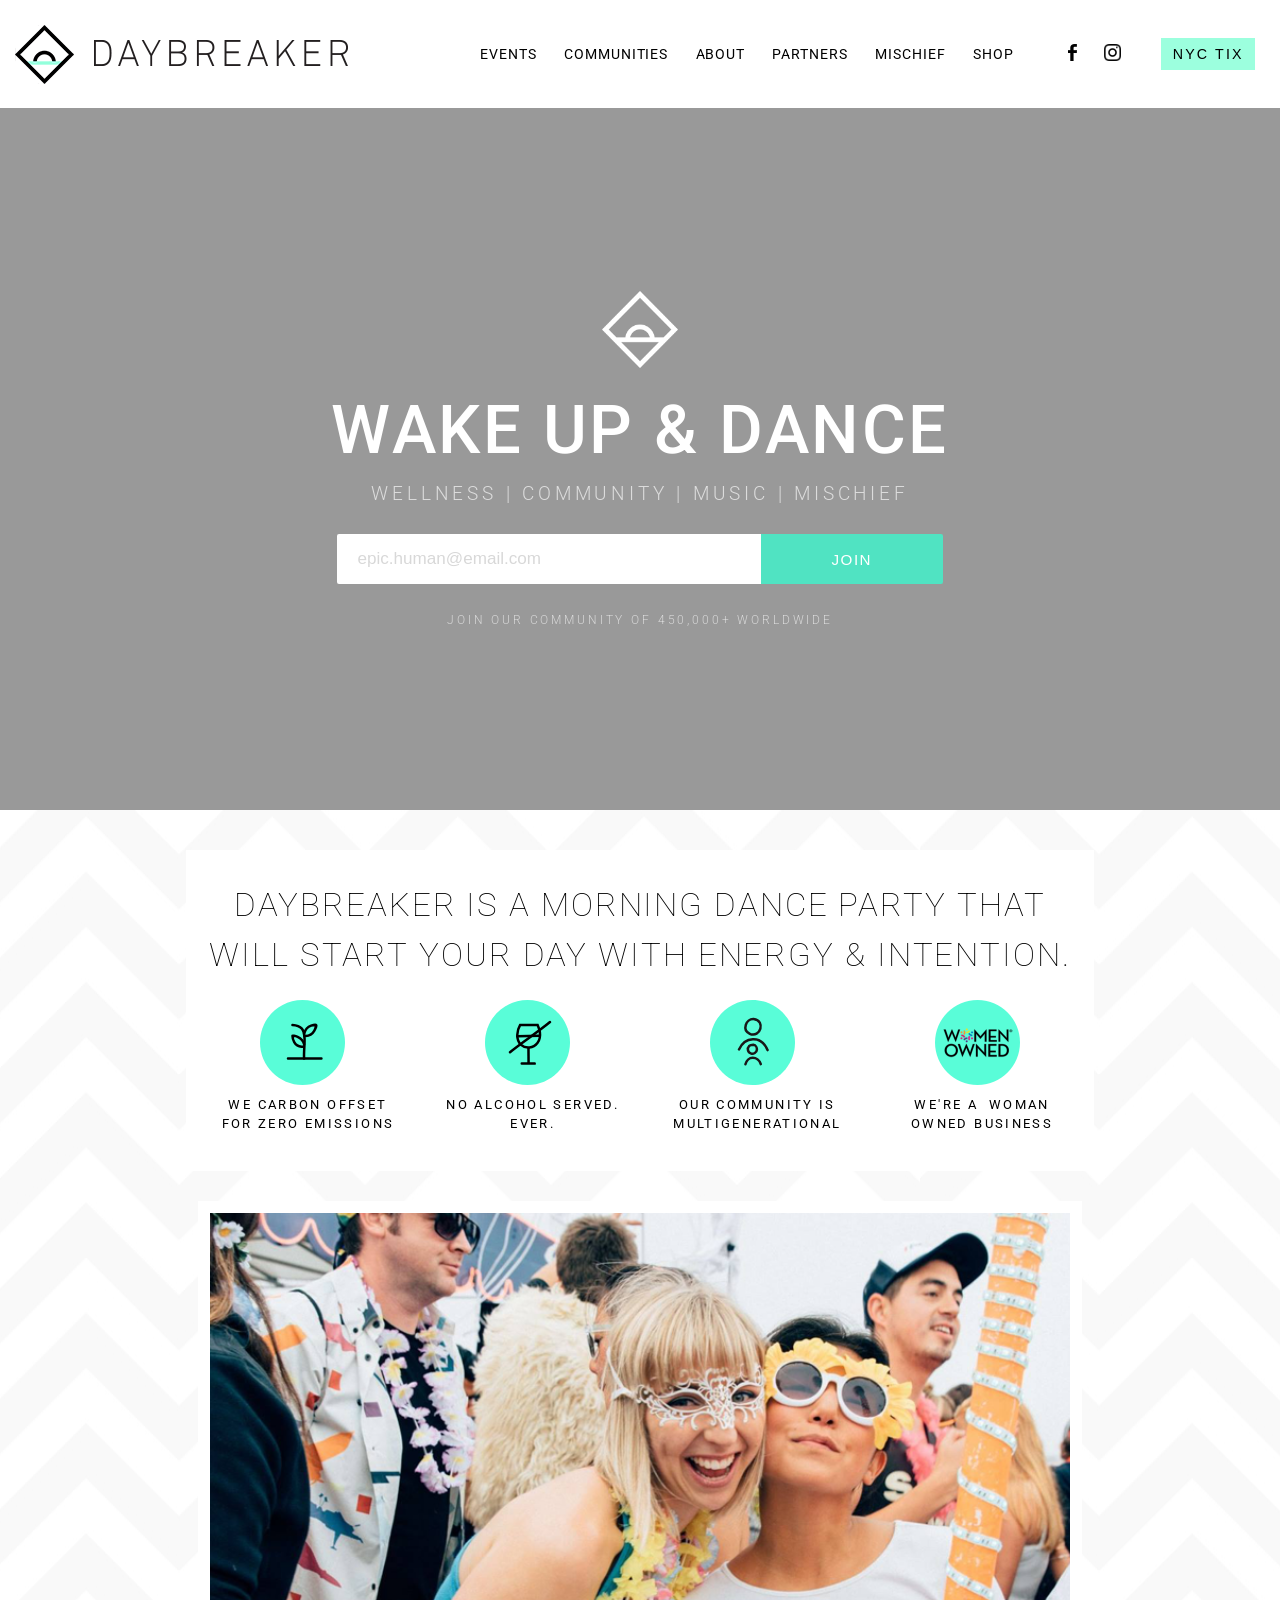
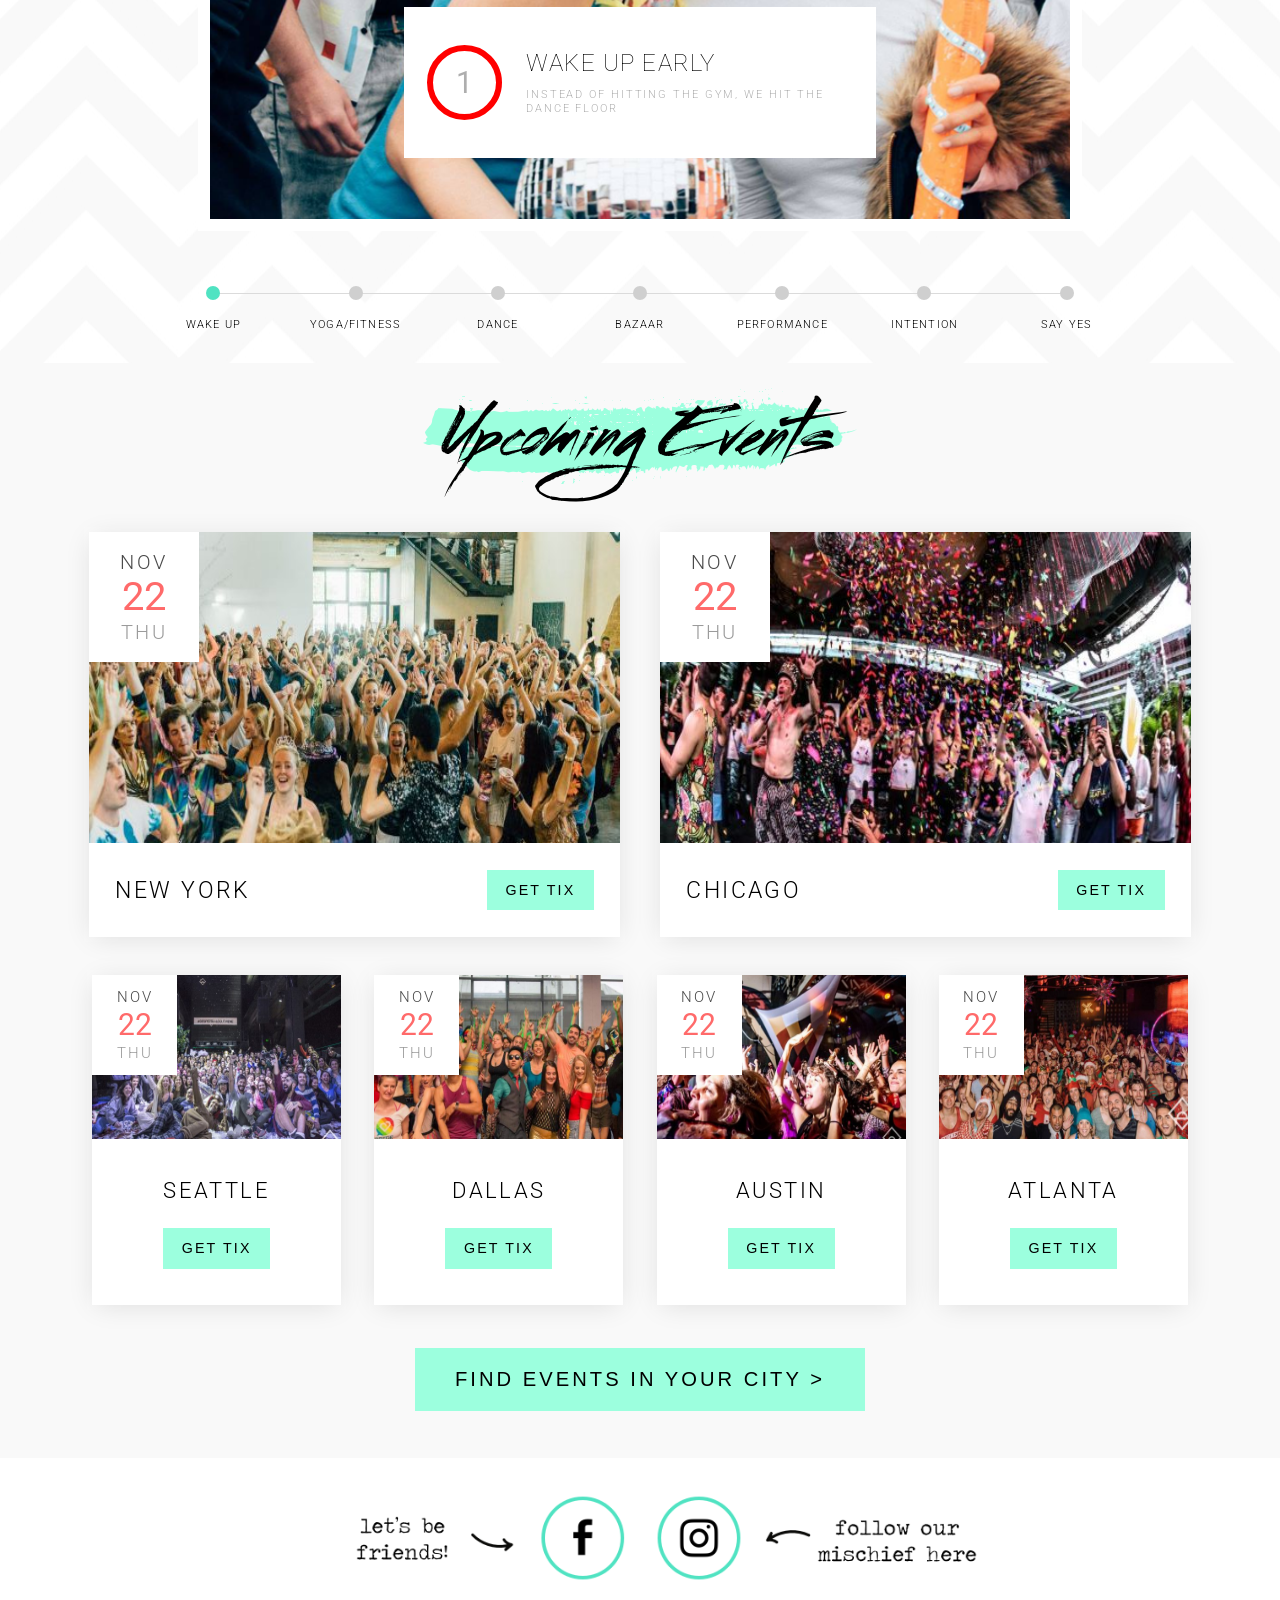
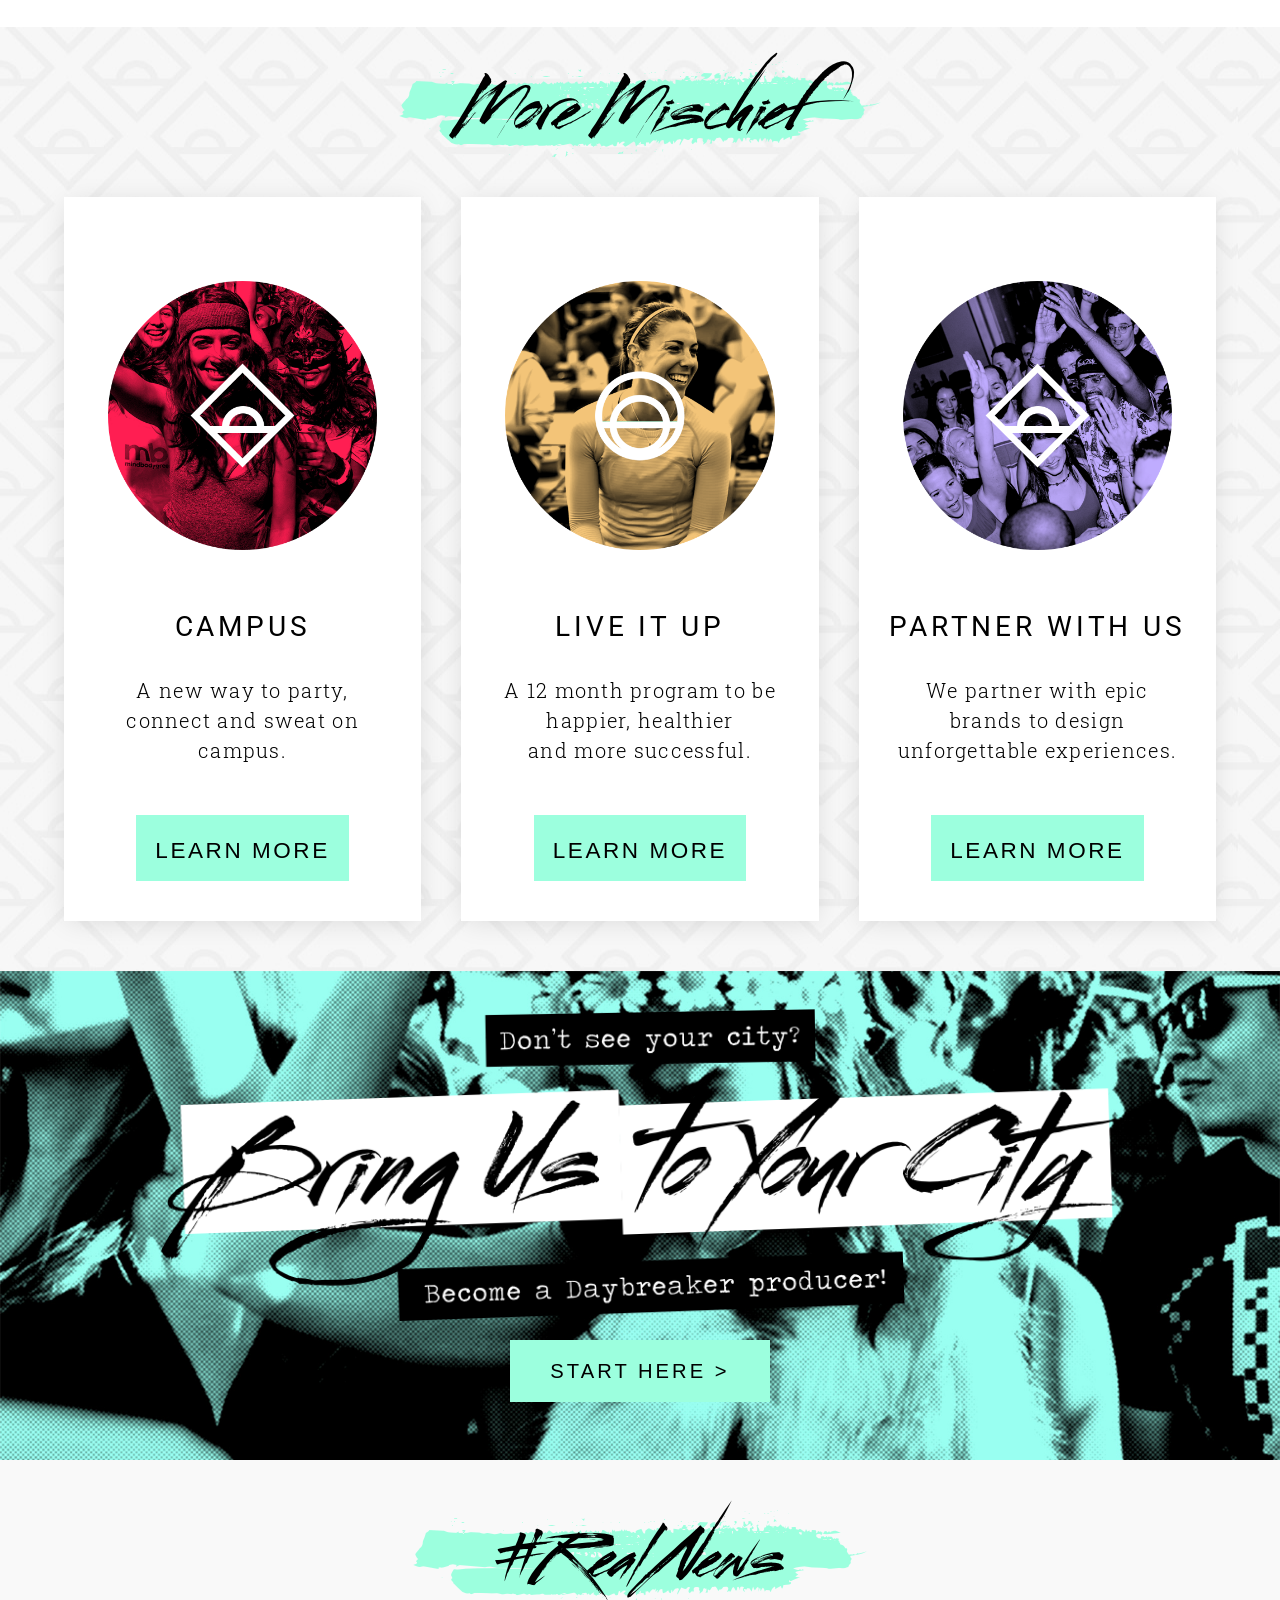
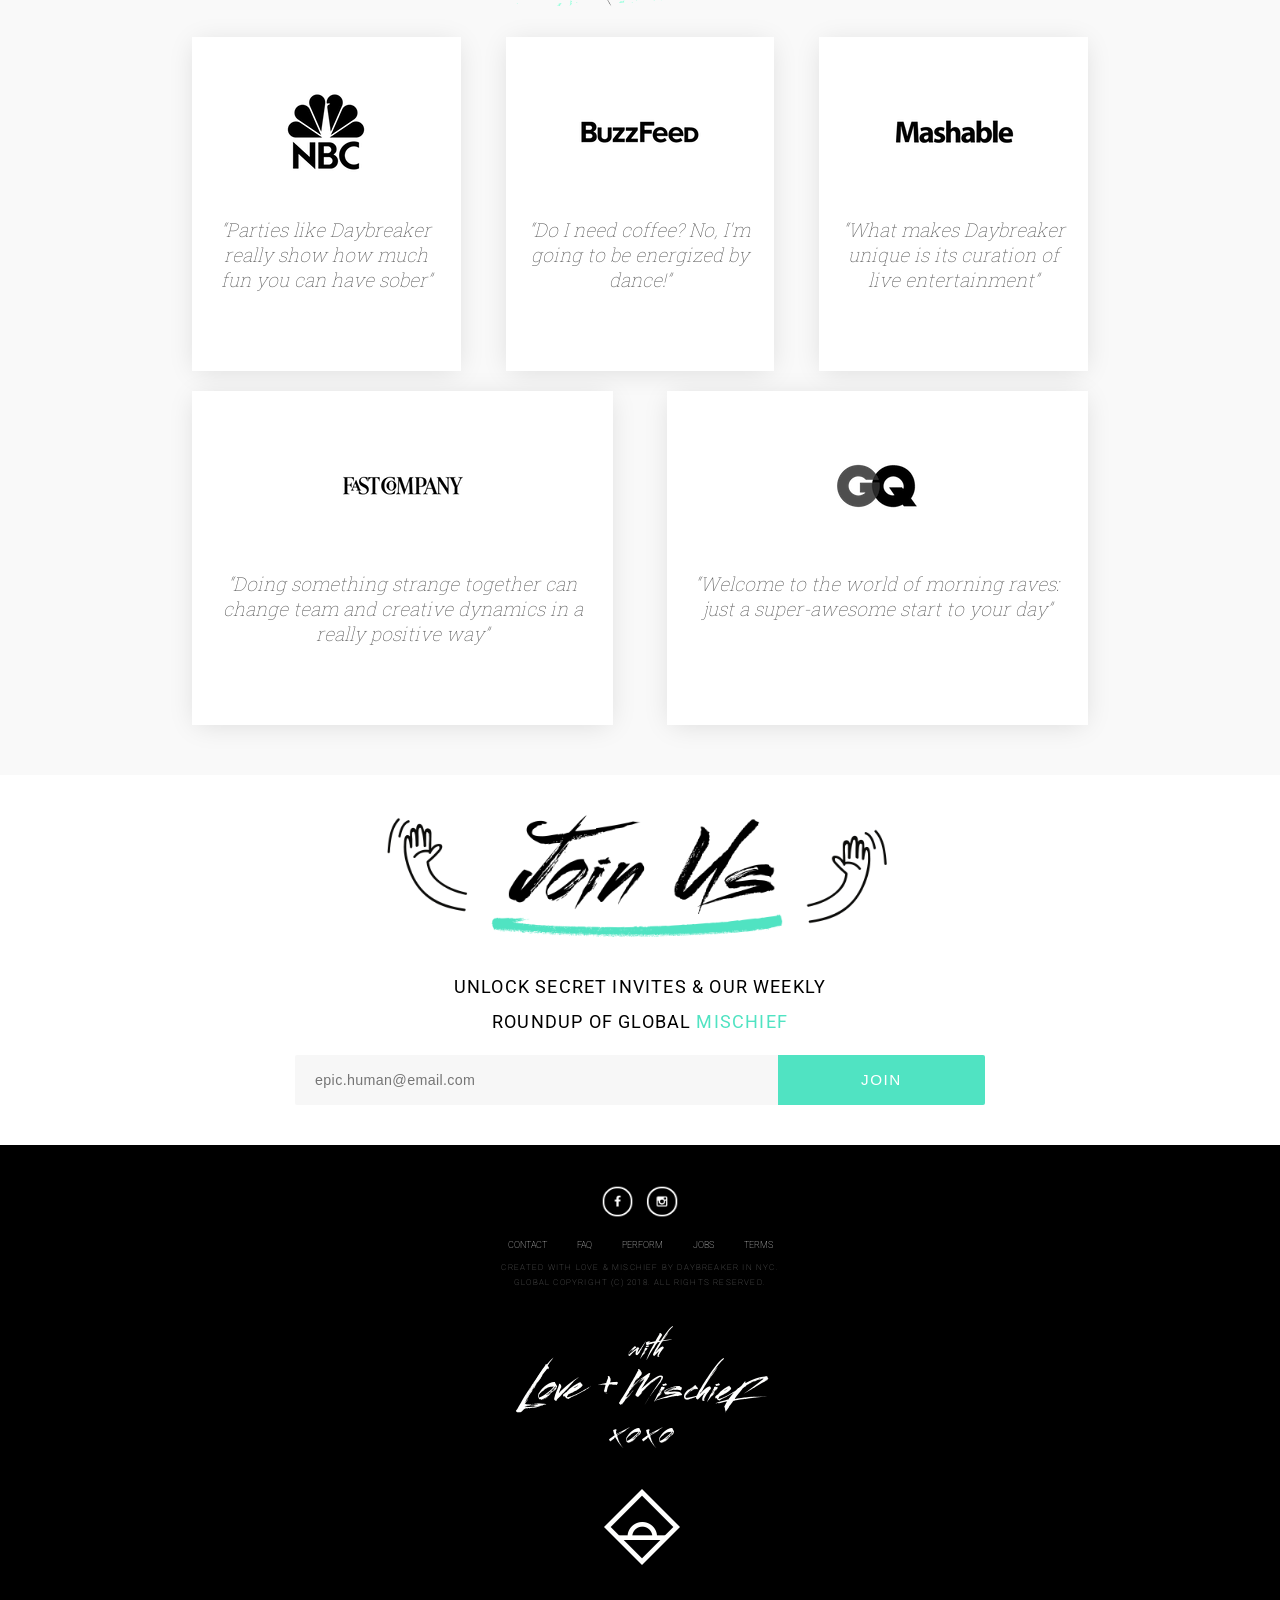
==== commit 56c167b7: "added index links to everything except the footer" ====
--- a/index.html
+++ b/index.html
@@ -226,7 +226,7 @@
                     <img class="home-events-white-card-image" src="assets/img/upcoming-events-homepage-large-1.jpg" alt="">
                     <div class="card-section text-center city-text-2">
                         <h4 class="city-text">New York</h4>
-                        <button>Get Tix</button>
+                        <button><a href="https://frahman5.github.io/daybreaker-mock/">GET TIX</a></button>
                     </div>
                 </div>
             </div>
@@ -240,7 +240,7 @@
                     <img class="home-events-white-card-image" src="assets/img/upcoming-events-homepage-large-2.jpg" alt="">
                     <div class="card-section text-center city-text-2">
                         <h4 class="city-text">Chicago</h4>
-                        <button>Get Tix</button>
+                        <button><a href="https://frahman5.github.io/daybreaker-mock/">GET TIX</a></button>
                     </div>
                 </div>
             </div>
@@ -254,7 +254,7 @@
                     <img src="assets/img/upcoming-events-homepage-small-1.jpg" alt="" class="home-events-white-card-image">
                     <div class="card-section text-center city-text-2">
                         <h4 class="city-text">Seattle</h4>
-                        <button>Get Tix</button>
+                        <button><a href="https://frahman5.github.io/daybreaker-mock/">GET TIX</a></button>
                     </div>
                 </div>
             </div>
@@ -268,7 +268,7 @@
                     <img src="assets/img/upcoming-events-homepage-small-2.jpg" alt="" class="home-events-white-card-image">
                     <div class="card-section text-center city-text-2">
                         <h4 class="city-text">Dallas</h4>
-                        <button>Get Tix</button>
+                        <button><a href="https://frahman5.github.io/daybreaker-mock/">GET TIX</a></button>
                     </div>
                 </div>
             </div>
@@ -282,7 +282,7 @@
                     <img src="assets/img/upcoming-events-homepage-small-3.jpeg" alt="" class="home-events-white-card-image">
                     <div class="card-section text-center city-text-2">
                         <h4 class="city-text">Austin</h4>
-                        <button>Get Tix</button>
+                        <button><a href="https://frahman5.github.io/daybreaker-mock/">GET TIX</a></button>
                     </div>
                 </div>
             </div>
@@ -296,18 +296,18 @@
                     <img src="assets/img/upcoming-events-homepage-small-4.jpg" alt="" class="home-events-white-card-image">
                     <div class="card-section text-center city-text-2">
                         <h4 class="city-text">Atlanta</h4>
-                        <button>Get Tix</button>
-                    </div>
-                </div>
-            </div>
-        </div>
-        <button class="large-button">Find&nbsp;events in&nbsp;your&nbsp;city&nbsp;></button>
+                        <button><a href="https://frahman5.github.io/daybreaker-mock/">GET TIX</a></button>
+                    </div>
+                </div>
+            </div>
+        </div>
+        <button class="large-button"><a href="https://frahman5.github.io/daybreaker-mock/">Find&nbsp;events in&nbsp;your&nbsp;city&nbsp;></a></button>
     </section>
     <section class="lets-be-friends row-center-center-wrap-flexbox">
-        <a href="https://frahman5.github.io/daybreaker-mock/" target="_blank"><img class="mobile-on" src="assets/img/fb-mobile.png" alt=""></a>
-        <a href="https://frahman5.github.io/daybreaker-mock/" target="_blank"><img class="mobile-off fb-desktop-swap" src="assets/img/fb.png" alt=""></a>
-        <a href="https://frahman5.github.io/daybreaker-mock/" target="_blank"><img class="mobile-on" src="assets/img/ig-mobile.png" alt=""></a>
-        <a href="https://frahman5.github.io/daybreaker-mock/" target="_blank"><img class="mobile-off ig-desktop-swap" src="assets/img/ig.png" alt=""></a>
+        <a href="https://frahman5.github.io/daybreaker-mock/"><img class="mobile-on" src="assets/img/fb-mobile.png" alt=""></a>
+        <a href="https://frahman5.github.io/daybreaker-mock/"><img class="mobile-off fb-desktop-swap" src="assets/img/fb.png" alt=""></a>
+        <a href="https://frahman5.github.io/daybreaker-mock/"><img class="mobile-on" src="assets/img/ig-mobile.png" alt=""></a>
+        <a href="https://frahman5.github.io/daybreaker-mock/"><img class="mobile-off ig-desktop-swap" src="assets/img/ig.png" alt=""></a>
     </section>
     <section class="idx-more-mischief">
         <img class="title-image" src="assets/img/16-Homepage-More%20Mischef-Title-Full.png" alt="More Mischief">
@@ -317,32 +317,32 @@
                 <div class="mm-horizontal-card-flex-right-container">
                     <h1 class="mm-card-title">Partner with Us</h1>
                     <h2 class="mm-card-subtitle">We partner with epic brands&nbsp;to&nbsp;design unforgettable experiences.</h2>
-                    <button class="mm-card-button">Learn more</button>
+                    <button class="mm-card-button"><a href="https://frahman5.github.io/daybreaker-mock/">Learn more</a></button>
                 </div>
             </div>
             <div class="mm-vert-card card-shadow">
                 <img src="assets/img/more-mischief-campus-fix.png" alt="Campus Image">
                 <h1 class="mm-card-title">Campus</h1>
                 <h2 class="mm-card-subtitle">A new way to party, connect and sweat on campus.</h2>
-                <button class="mm-card-button">Learn More</button>
+                <button class="mm-card-button"><a href="https://frahman5.github.io/daybreaker-mock/">Learn more</a></button>
             </div>
             <div class="mm-vert-card card-shadow">
                 <img src="assets/img/More-Mischief-Live-it-up_logo-fix.png" alt="Campus Image">
                 <h1 class="mm-card-title">Live it Up</h1>
                 <h2 class="mm-card-subtitle">A&nbsp;12&nbsp;month program&nbsp;to&nbsp;be happier,&nbsp;healthier and&nbsp;more successful.</h2>
-                <button class="mm-card-button">Learn More</button>
+                <button class="mm-card-button"><a href="https://frahman5.github.io/daybreaker-mock/">Learn more</a></button>
             </div>
             <div class="mm-vert-card card-shadow">
                 <img src="assets/img/mm_partners_image.png" alt="">
                 <h1 class="mm-card-title">Partner with Us</h1>
                 <h2 class="mm-card-subtitle">We&nbsp;partner&nbsp;with&nbsp;epic brands&nbsp;to&nbsp;design unforgettable experiences.</h2>
-                <button class="mm-card-button">Learn more</button>
+                <button class="mm-card-button"><a href="https://frahman5.github.io/daybreaker-mock/">Learn more</a></button>
             </div>
         </div>
     </section>
     <section class="idx-bring-us-to-your-city">
         <img class="title-image" src="assets/img/bring-us-to-your-city.png" alt="">
-        <button class="large-button">Start Here > </button>
+        <button class="large-button"><a href="https://frahman5.github.io/daybreaker-mock/">Start Here > </a></button>
     </section>
     <section class="idx-real-news">
         <img src="assets/img/index-real-news-title-image.png" alt="" class="title-image">
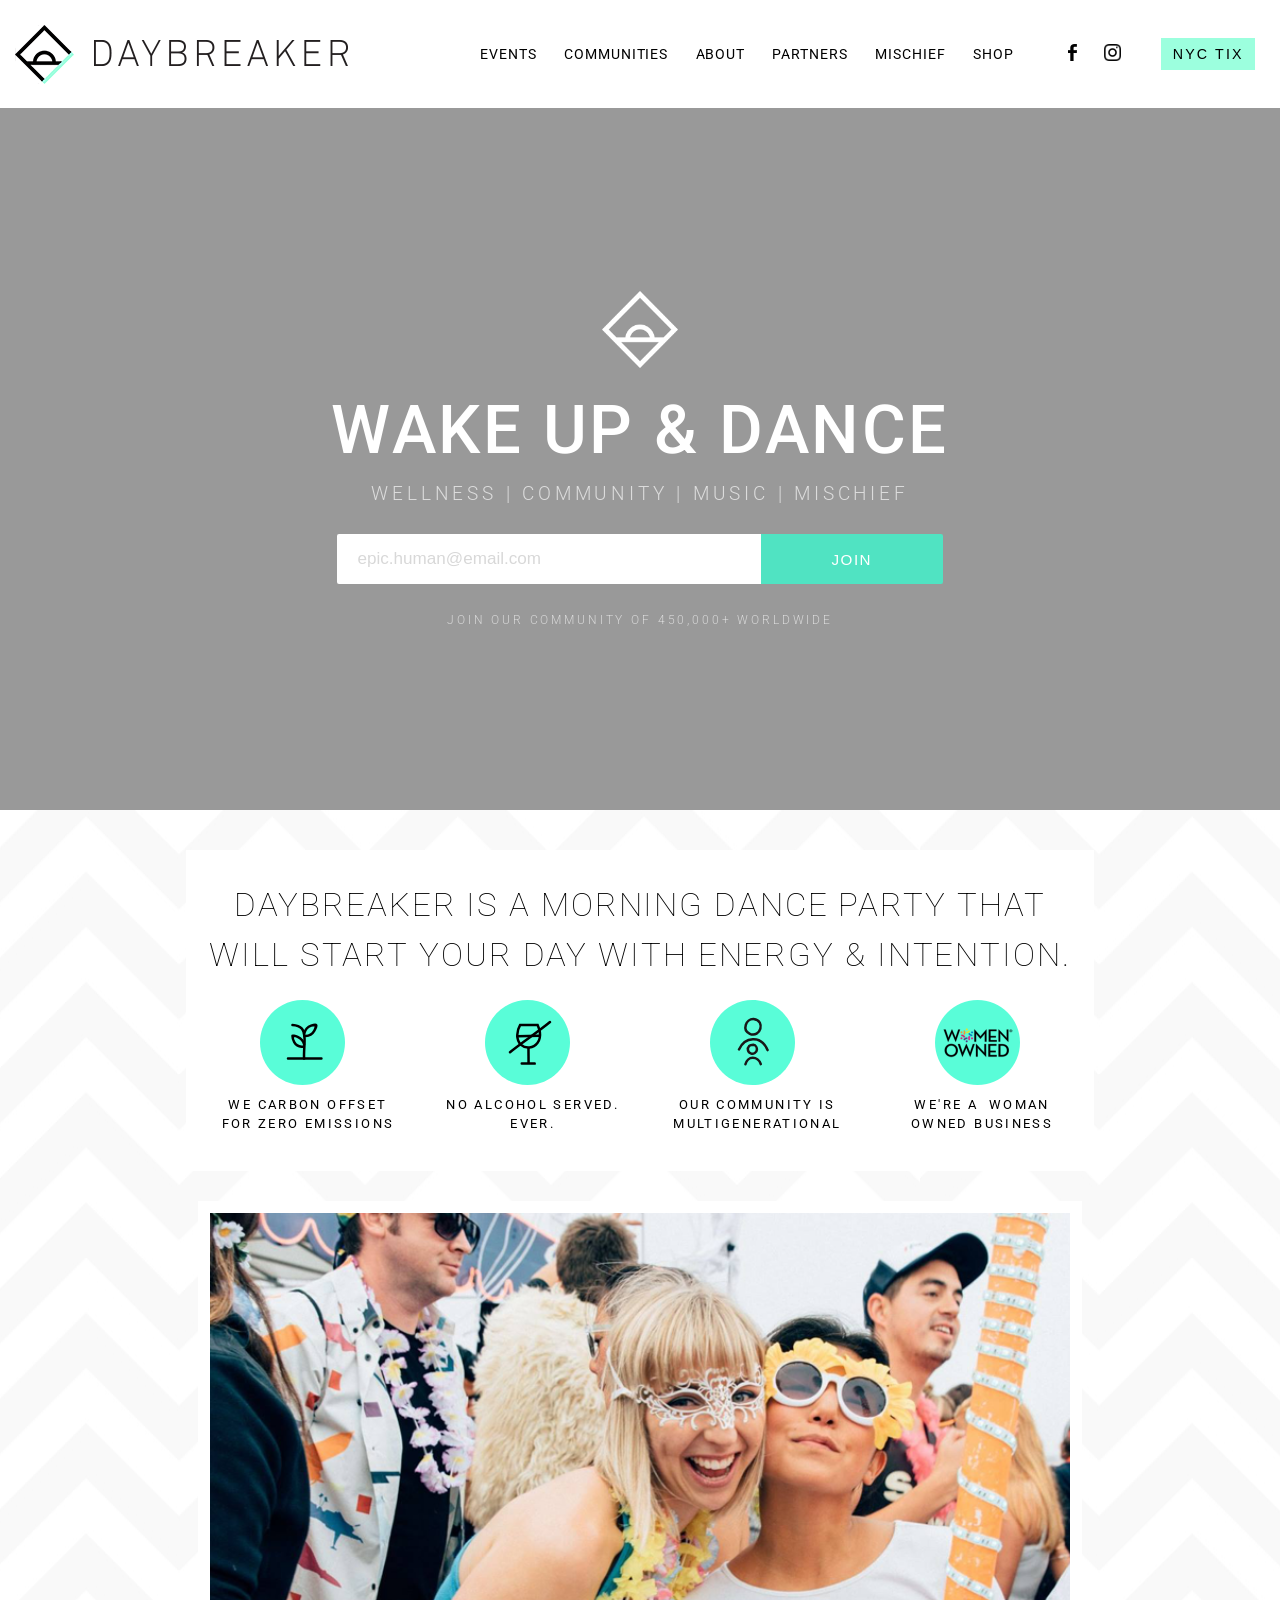
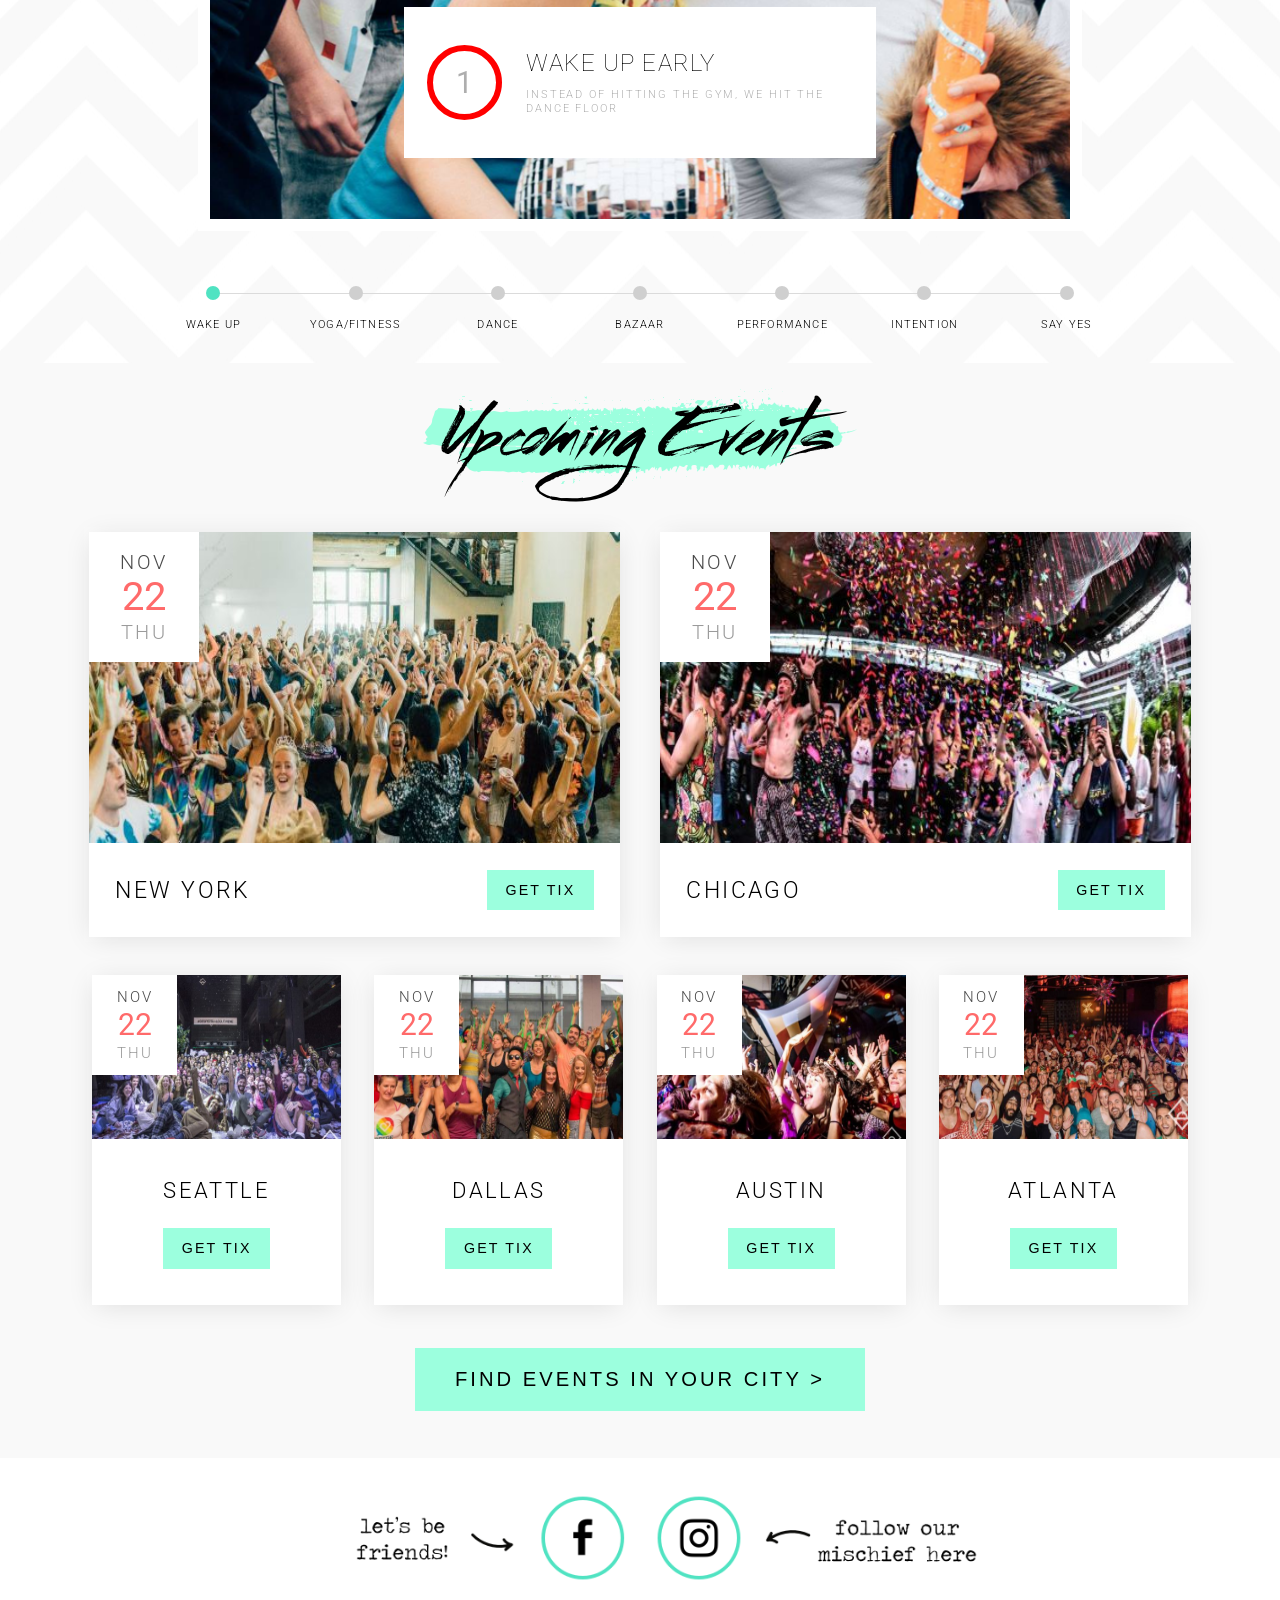
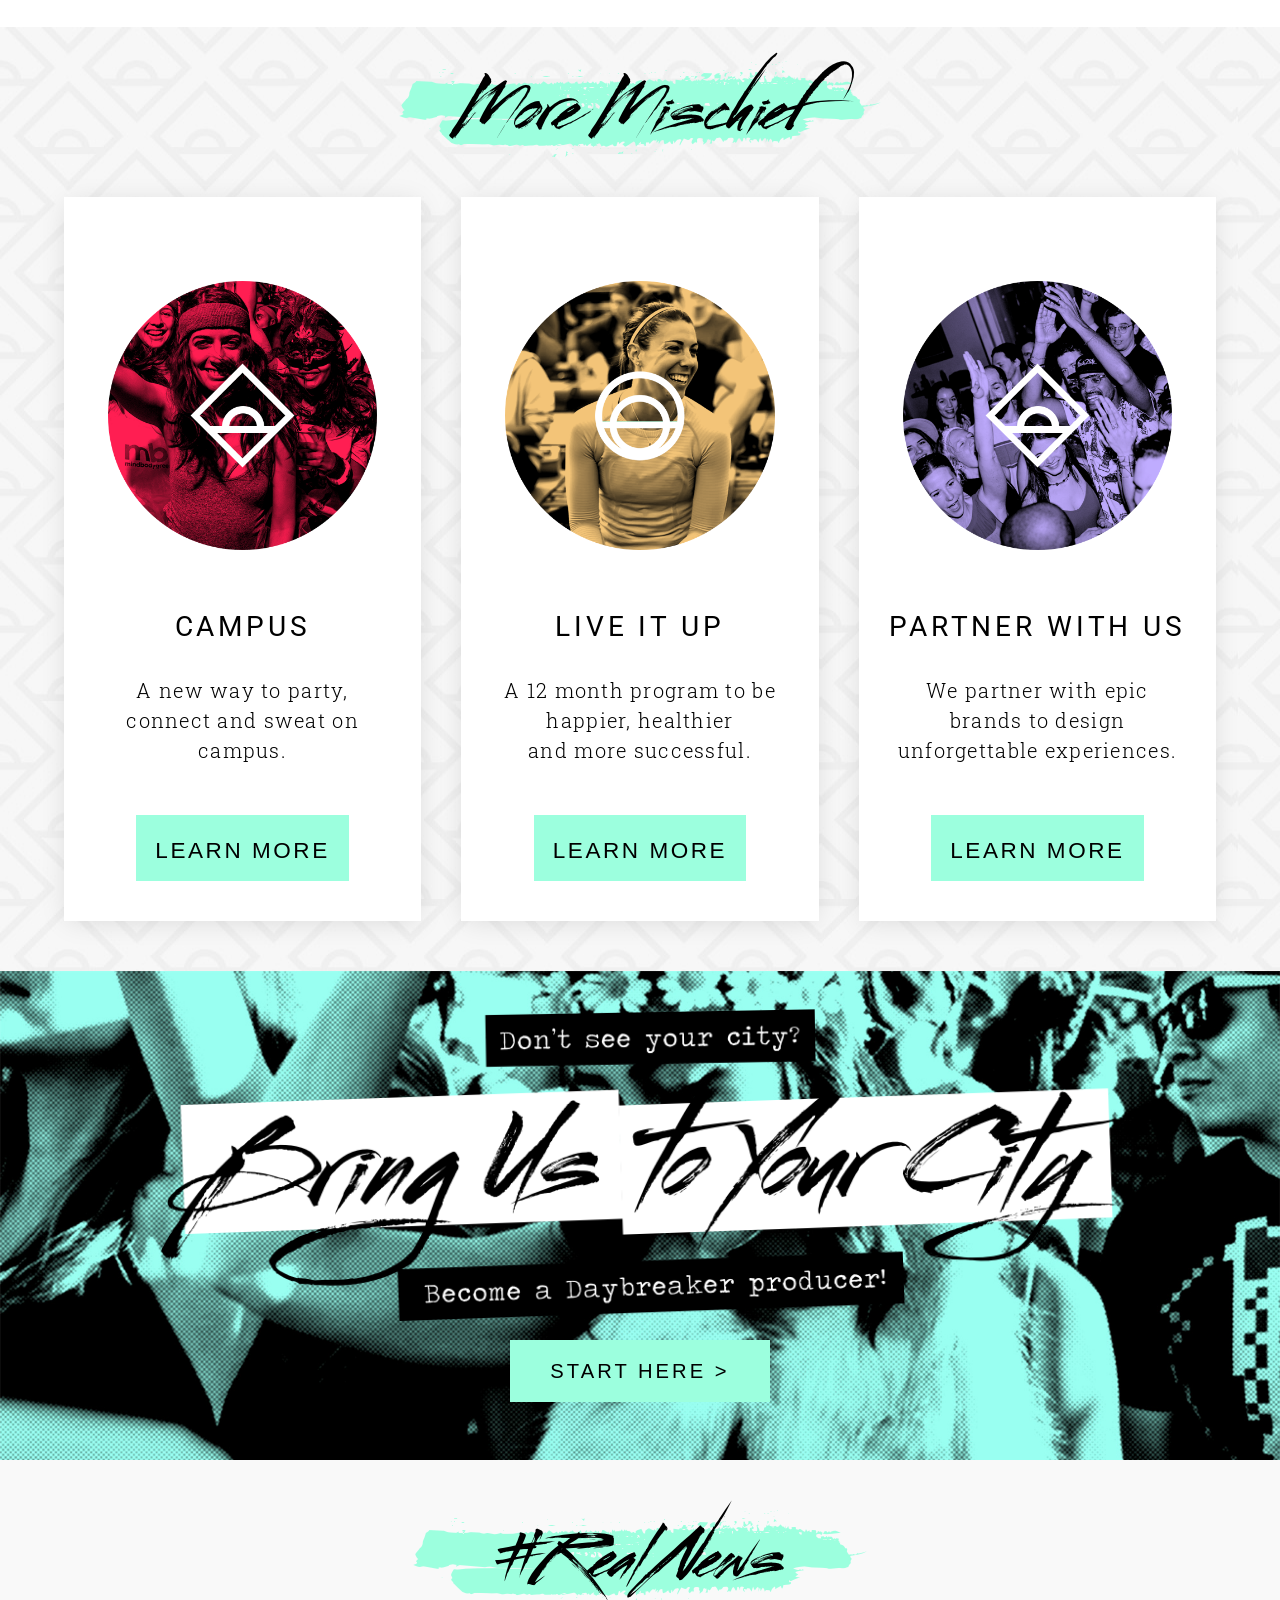
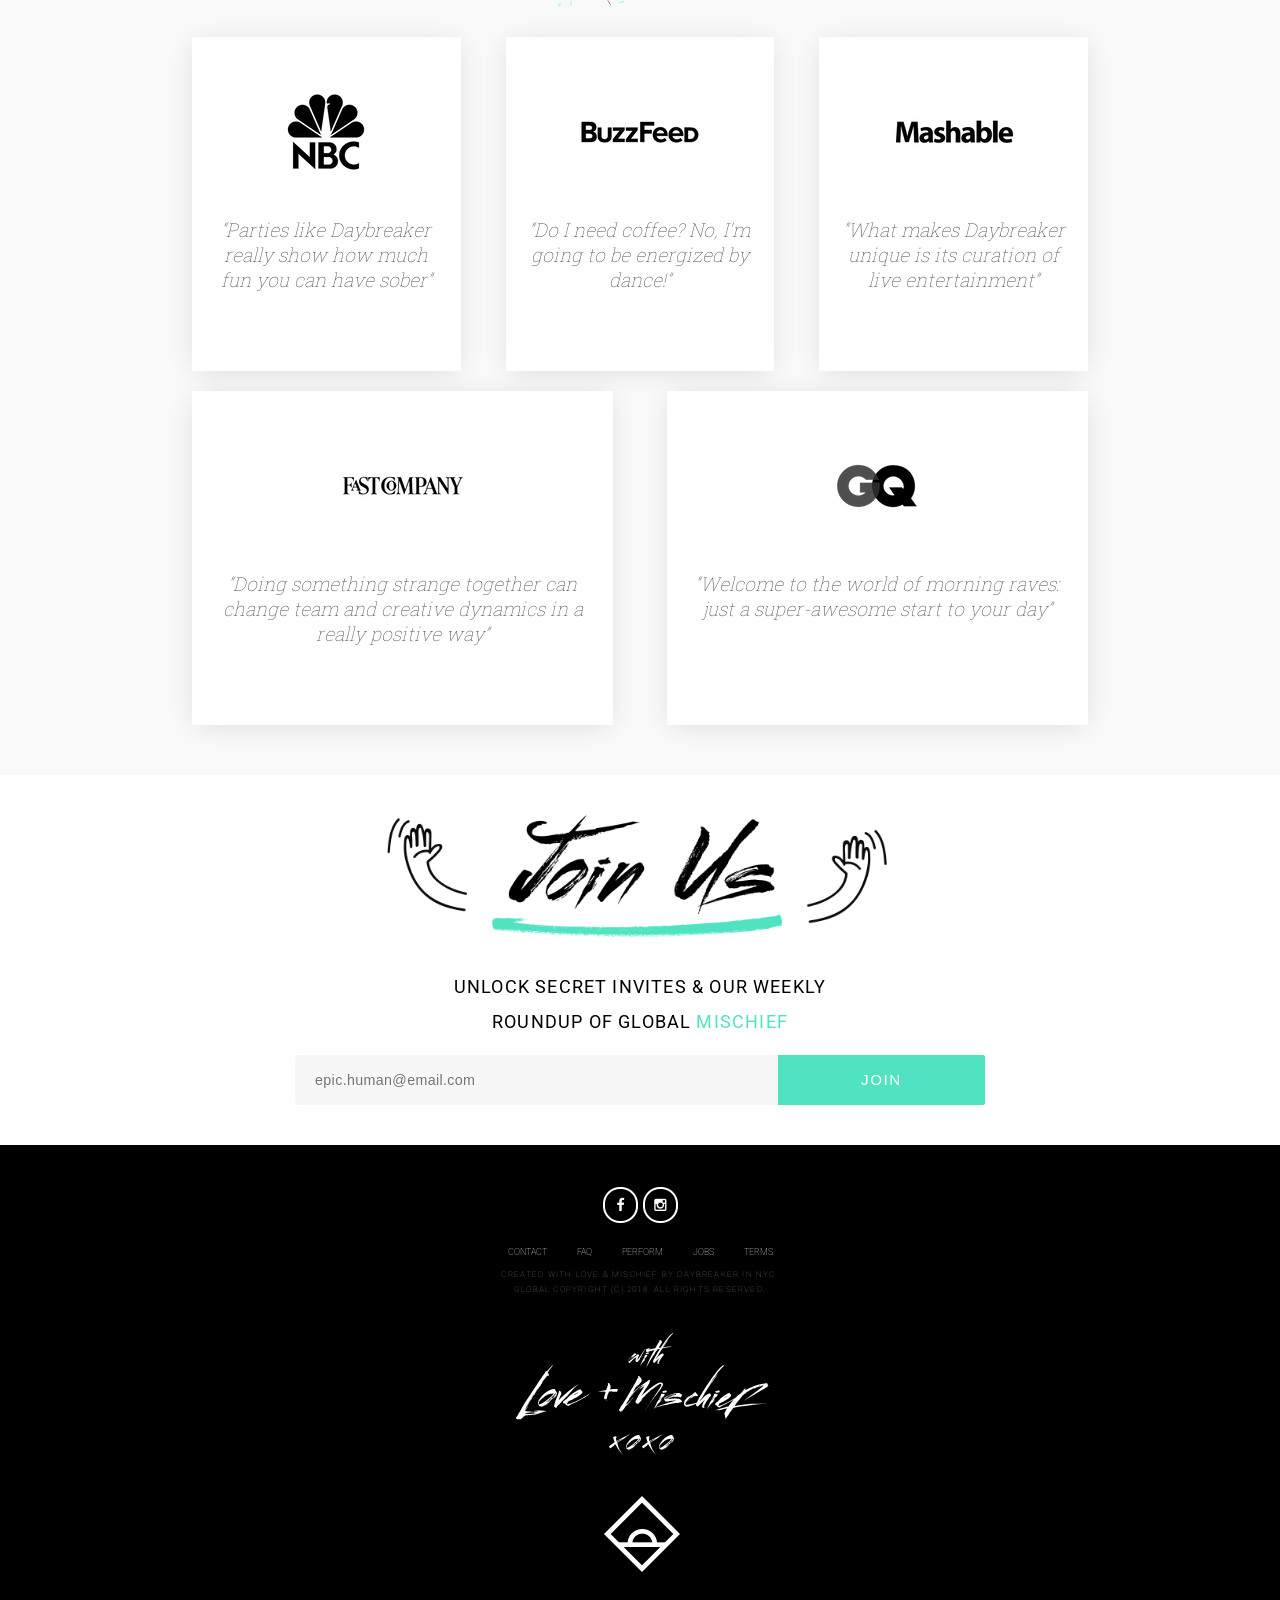
==== commit c2e38c86: "all links set" ====
--- a/index.html
+++ b/index.html
@@ -382,8 +382,8 @@
     <footer>
         <div class="ftr-flex-container">
             <div class="ftr-social-icons">
-                <img src="assets/img/fb-ftr-ico.png" alt="" class="ftr-fb-ico">
-                <img src="assets/img/ig-ftr-ico.png" alt="" class="ftr-ig-ico">
+                <a href="https://frahman5.github.io/daybreaker-mock/"><img src="assets/img/fb-ftr-ico.png" alt="" class="ftr-fb-ico"></a>
+                <a href="https://frahman5.github.io/daybreaker-mock/"><img src="assets/img/ig-ftr-ico.png" alt="" class="ftr-ig-ico"></a>
             </div>
             <ul class="ftr-nav">
                 <li>Contact</li>
--- a/css/all.css
+++ b/css/all.css
@@ -313,6 +313,7 @@
     text-transform: uppercase;
 }
 .ftr-nav > li {
+    color: white;
     padding: 10px 15px;
     font-size: 9px; font-weight: 100;
 }
